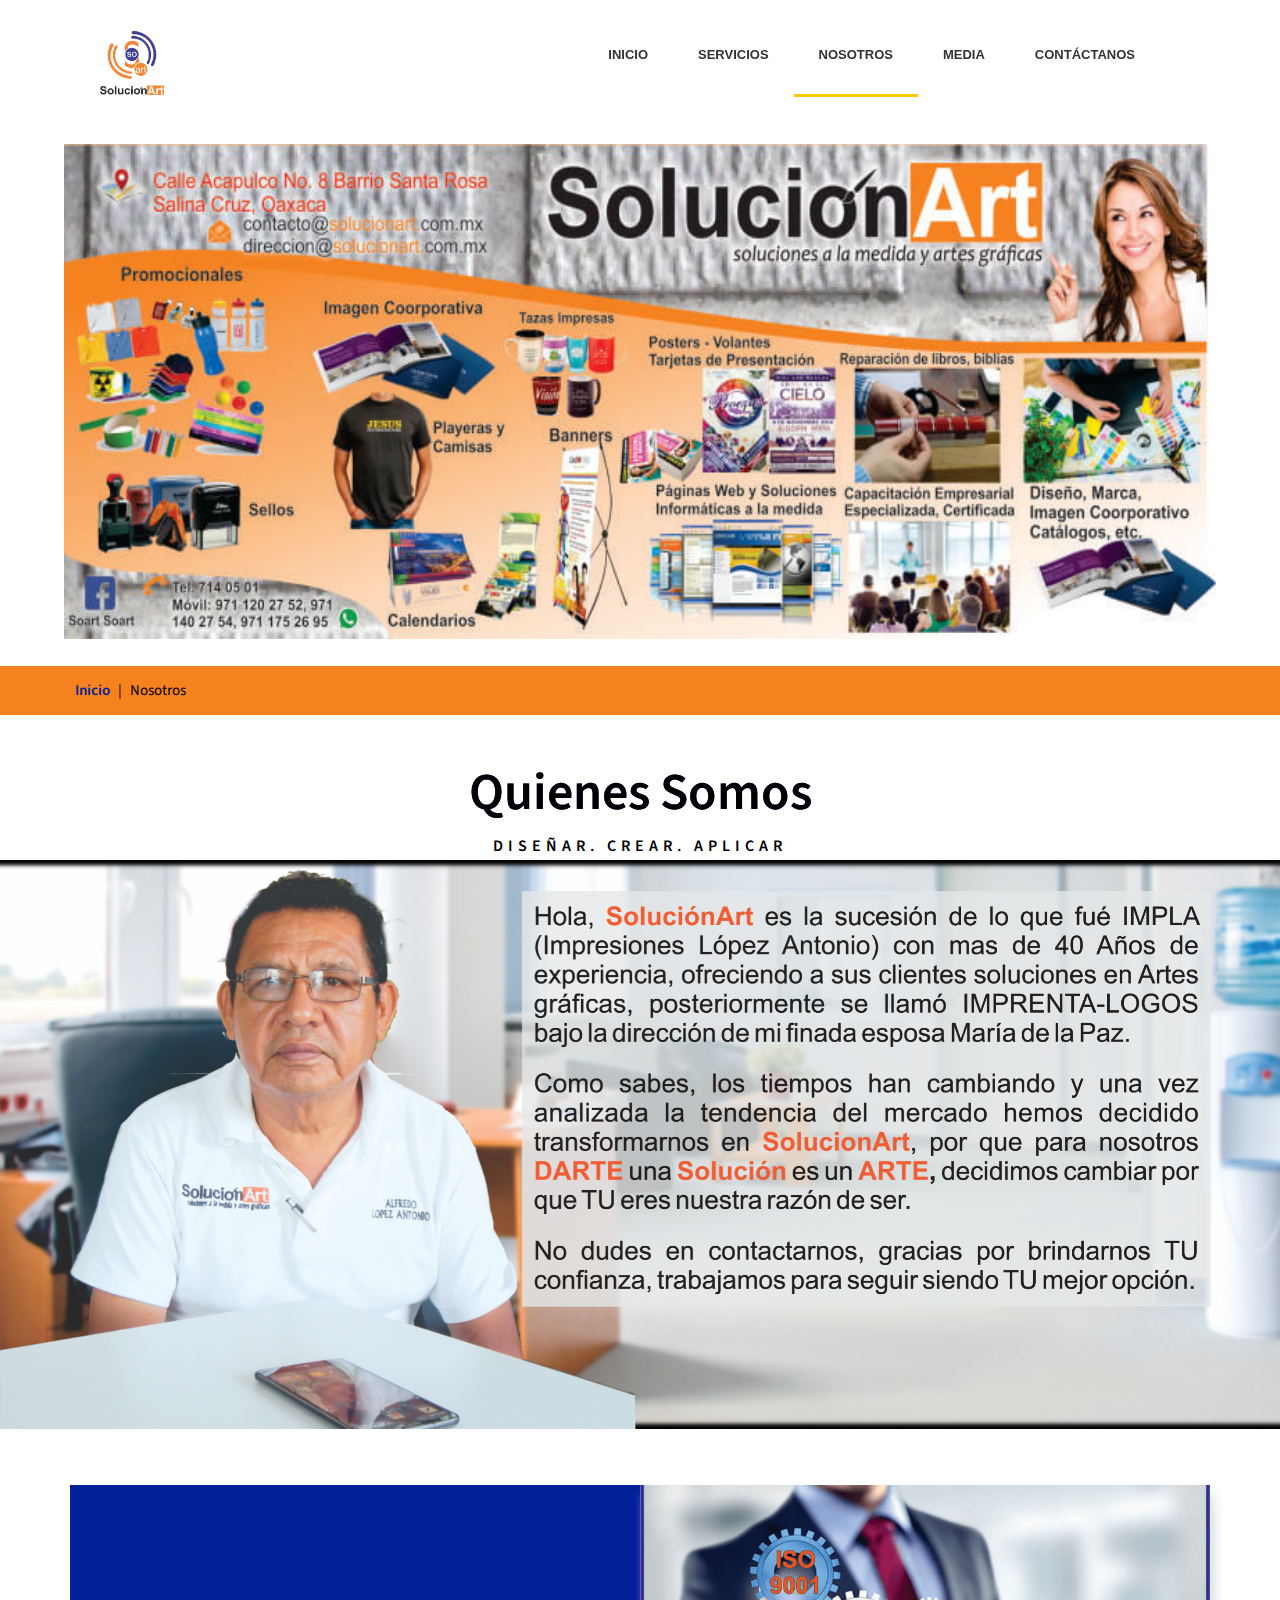
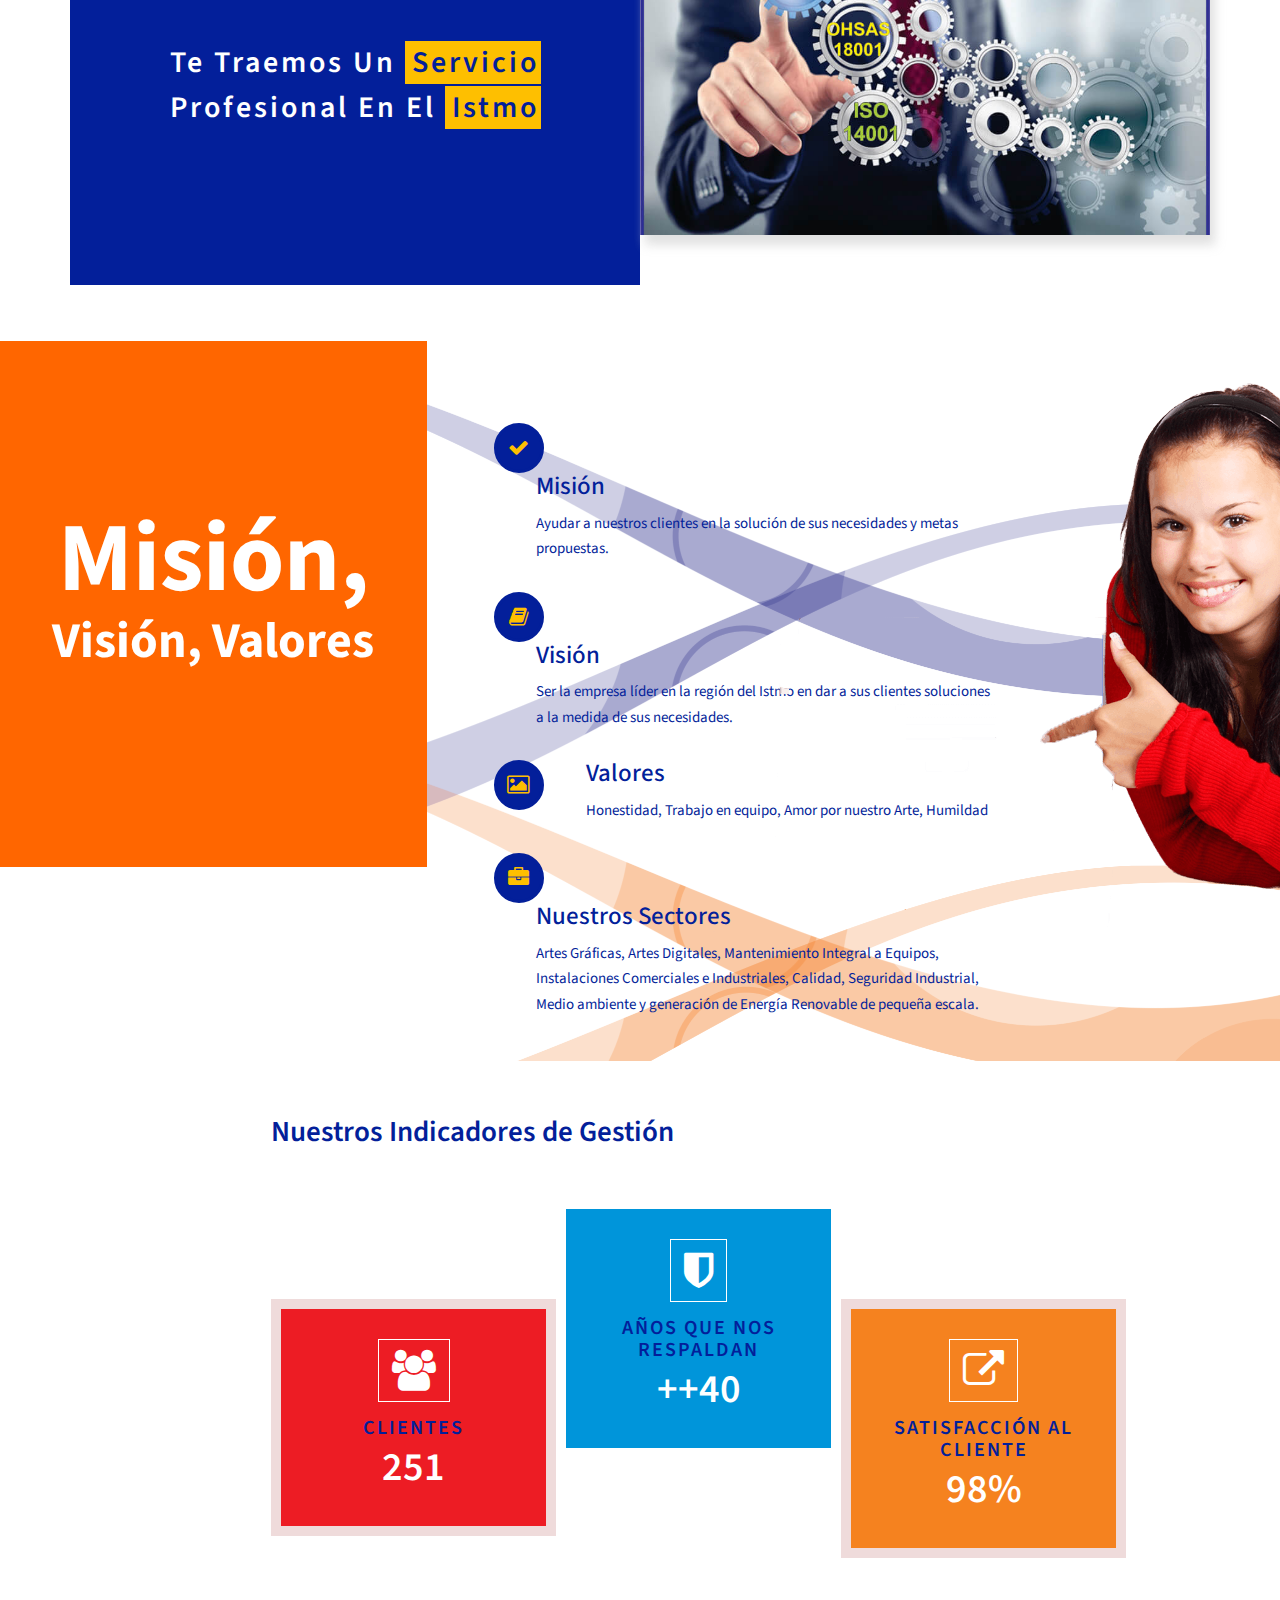
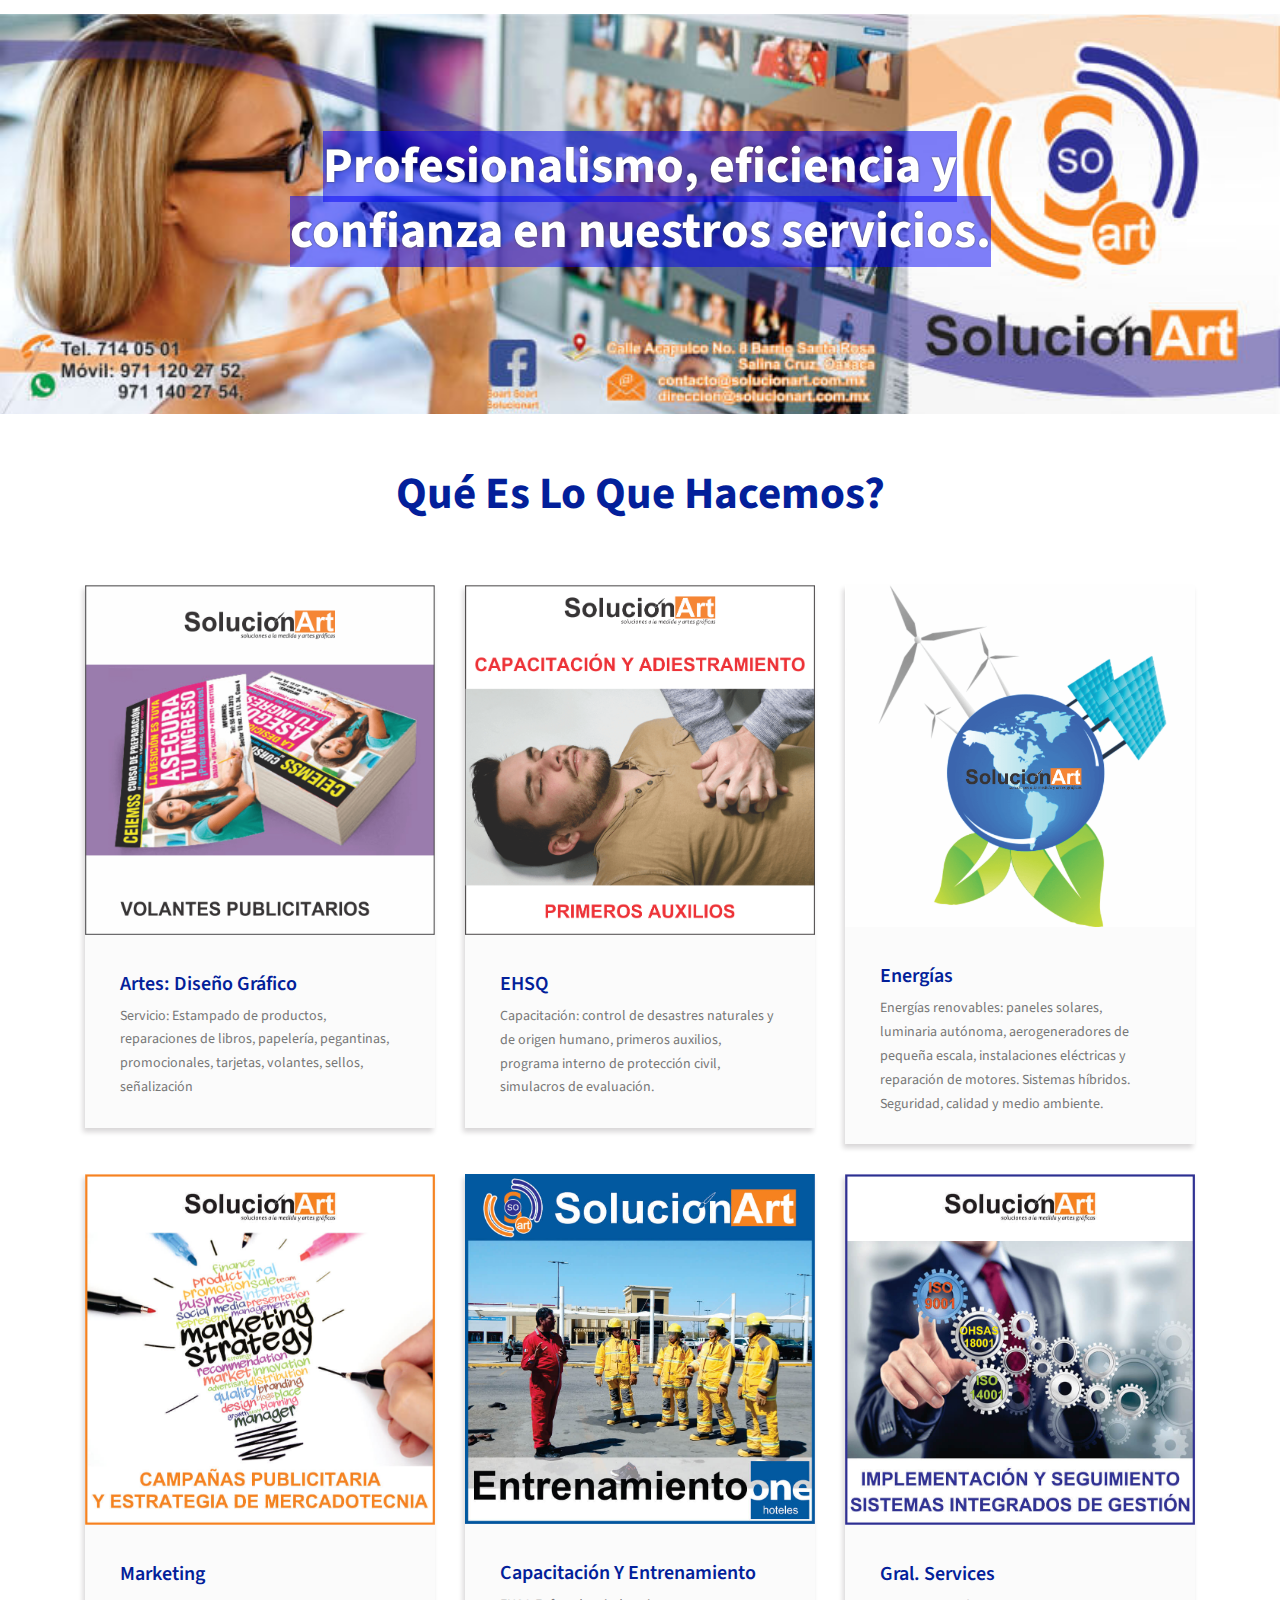
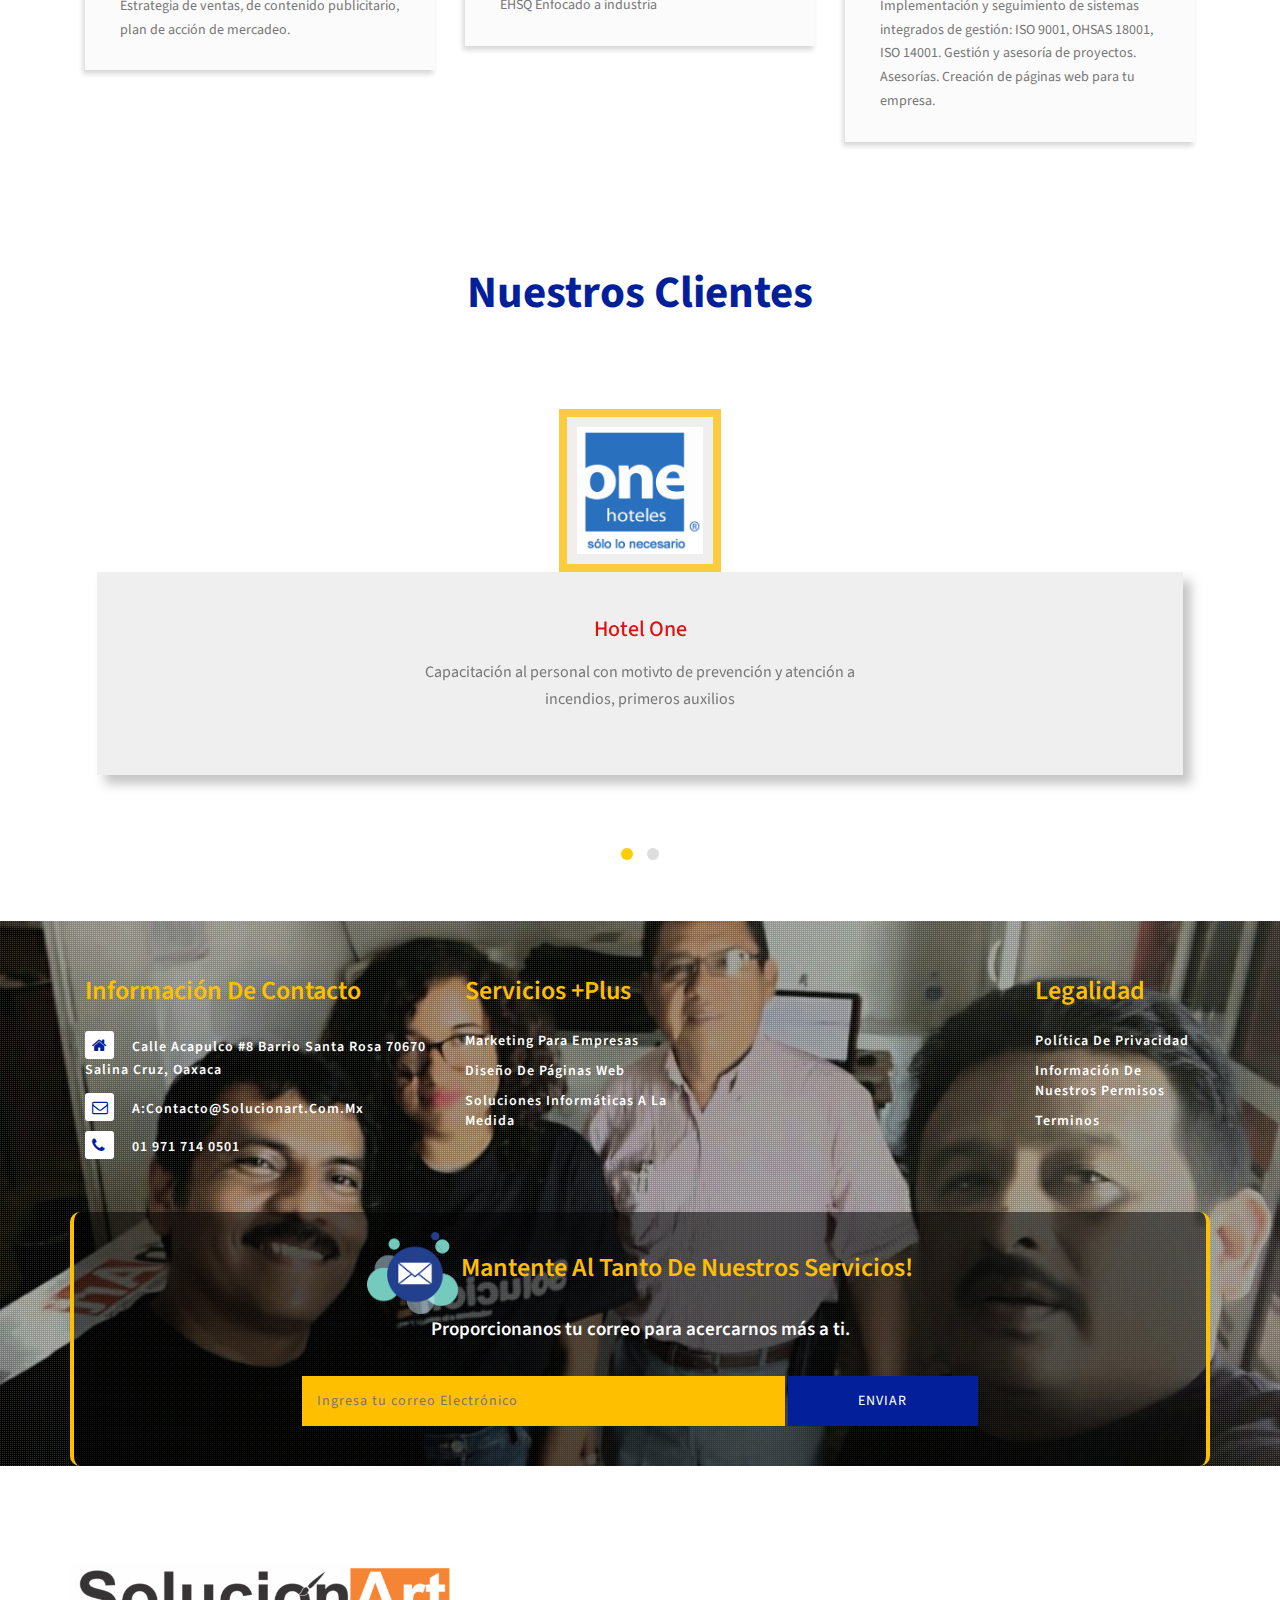
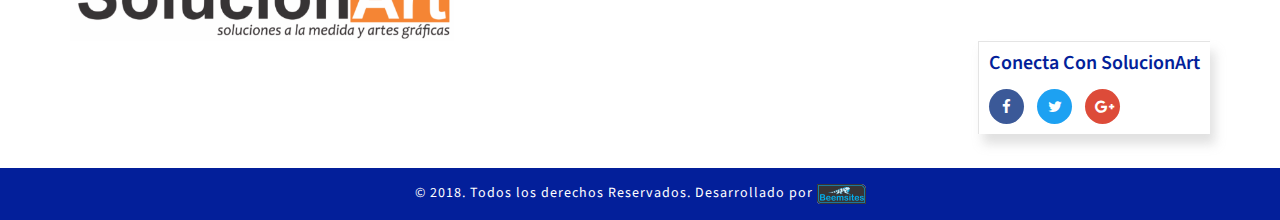
==== about.html @ 1c5a89c5 "mail.php and mailSubscribe.php added" ====
<!DOCTYPE html>
<html lang="es">

<head>
	<title>SolucionArt</title>
	<!-- for-mobile-apps -->
	<meta name="viewport" content="width=device-width, initial-scale=1">
	<meta http-equiv="Content-Type" content="text/html; charset=utf-8" />
	<meta name="keywords" content="Web, Solucionart, Diseño Gráfico, Energía, Renovable, Software, ISO, Istmo de Tehuantepec, Salina Cruz" />
	<script>
		addEventListener("load", function () {
			setTimeout(hideURLbar, 0);
		}, false);

		function hideURLbar() {
			window.scrollTo(0, 1);
		}
	</script>
	<!-- //for-mobile-apps -->
	<link href="css/bootstrap.css" rel="stylesheet" type="text/css" media="all" />
	<!-- required-js-files-->
	<!--clients slider  -->
	<link href="css/owl.carousel.css" rel="stylesheet">
	<!-- //clients slider  -->
	<link href="css/font-awesome.css" rel="stylesheet" type="text/css" media="all" />
	<link href="css/style.css" rel="stylesheet" type="text/css" media="all" />
	<link href="//fonts.googleapis.com/css?family=Noto+Serif:400,400i,700,700i" rel="stylesheet">
	<link href="//fonts.googleapis.com/css?family=Source+Sans+Pro:200,200i,300,300i,400,400i,600,600i,700,700i,900,900i" rel="stylesheet">

	<!-- Stylesheets for navbar -->

        <link rel="stylesheet" href="css/color-default.css"/><!-- template main color -->
        <link rel="stylesheet" href="css/retina.css"/><!-- retina ready styles -->
        <link rel="stylesheet" href="css/responsive.css"/><!-- responsive styles -->

        <link rel="stylesheet" href="css/animate.css"/><!-- used for animations -->
        <link rel='stylesheet' href='owl-carousel/owl.carousel.css'/><!-- Client carousel -->
        <link rel="stylesheet" href="masterslider/style/masterslider.css" /><!-- Master slider css -->
        <link rel="stylesheet" href="masterslider/skins/default/style.css" /><!-- Master slider default skin -->
        <link rel="stylesheet" href="css/style.css"/><!-- template styles -->

</head>

<body>
	<!--header-->
	<div id="heady" class="header-wrapper header-transparent">
						<!-- .header.header-style01 start -->
			<header id="header"  class="header-style01">
									<!-- .container start -->
			<div class="container">
				<!-- .main-nav start -->
				<div id="colly" class="main-nav">
				<!-- .row start -->
					<div class="row">
						<div class="col-md-12">
							<nav id="navy" class="navbar navbar-default nav-left" role="navigation">

								<!-- .navbar-header start -->
									<div class="navbar-header">
										<div class="logo">
											<a href="index.html">
												<img src="images/logo.png" alt="We are Solucionart"/>
											</a>
										</div><!-- .logo end -->
									</div><!-- .navbar-header start -->

									<!-- MAIN NAVIGATION -->
									<div class="collapse navbar-collapse">
										<ul class="nav navbar-nav">
											<li><a href="index.html">Inicio</a></li>

											<li class="dropdown">
												<a href="" data-toggle="dropdown" class="dropdown-toggle">Servicios</a>
												<ul class="dropdown-menu">
													<li><a href="services.html">Artes</a></li>
													<li><a href="projects2.html">Energy</a></li>
													<li><a href="projects.html">EHSQ</a></li>
													<li><a href="catalogo.html">Catálogo</a></li>

												</ul><!-- .dropdown-menu end -->
											</li><!-- .dropdown end -->

											<li class="current-menu-item"><a href="about.html">Nosotros</a></li>
											<li><a href="media.html">Media</a></li>
											<li><a href="contact.html">Contáctanos</a></li>

											<li><a href=""></a></li>

										</ul><!-- .nav.navbar-nav end -->
									<!-- RESPONSIVE MENU -->
									<div id="dl-menu" class="dl-menuwrapper">
										<button class="dl-trigger">Abrir Menu</button>

										<ul class="dl-menu">
											<li><a href="index.html">Inicio</a></li>

											<li>
												<a href="#">Servicios</a>
												<ul class="dl-submenu">
													<li><a href="services.html">Artes</a></li>
													<li><a href="projects2.html">Energy</a></li>
													<li><a href="projects.html">EHSQ</a></li>
													<li><a href="catalogo.html">Catálogo</a></li>
												</ul><!-- .dl-submenu end -->

												<li><a href="about.html">Nosotros</a></li>
												<li><a href="media.html">Media</a></li>
												<li><a href="contact.html">Contáctanos</a></li>
											</li>

										</ul><!-- .dl-menu end -->
									</div><!-- #dl-menu end -->

								</div><!-- MAIN NAVIGATION END -->
							</nav><!-- .navbar.navbar-default end -->
						</div><!-- .col-md-12 end -->
					</div><!-- .row end -->
				</div><!-- .main-nav end -->
			</div><!-- .container end -->
		</header><!-- .header.header-style01 -->
	</div><!-- .header-wrapper.header-transparent end -->

	<div class="banner-top banner-top6">
		<div class="container">

		</div>
	</div>
	<!-- breadcrumbs -->
	<div class="breadcrumbs-w3l">
		<div class="container">
			<span class="breadcrumbs">
				<a href="index.html">Inicio</a> |
				<span>Nosotros</span>
			</span>
		</div>
	</div>

	<div class="banner-info bg3 info2" style="padding-top: 50px">
				<h3 style="color: black">Quienes somos</h3>
				<p style="color: black">Diseñar.&nbsp;Crear.&nbsp;Aplicar</p>
			</div>


	<!-- .master-slider start -->
				<div id="masterslider" class="master-slider ms-skin-default mb-0">

						<!-- slide start -->
						<div class="ms-slide">
								<img src="masterslider/blank.gif" data-src="images/banners/CEO1.png" alt=""/>

								<h2 class="ms-layer pi-caption01 pi-caption-dark"
										style="left: 390px; top: 260px;"
										data-type="text"
										data-delay="100"
										data-parallax="10"
										>

					</h2>

								<h2 class="ms-layer pi-caption01 pi-caption-dark"
										style="left: 390px; top: 320px;"
										data-type="text"
										data-delay="100"
										data-parallax="10"
										>

					</h2>

								<h2 class="ms-layer pi-caption01 pi-caption-dark"
										style="left: 390px; top: 380px;"
										data-type="text"
										data-delay="100"
										data-parallax="10"
										>

					</h2>

								<img class="ms-layer" style="width:142%" src="masterslider/blank.gif" data-src="images/banners/CEO2.2.png" alt=""
										 style="left: 0px; top: -25px;"
										 data-type="image"
										 data-delay="100"
										 data-parallax="15"
										 />

								<p class="ms-layer pi-text"
									 style="left: 390px; top: 470px;"
									 data-type="text"
									 data-delay="100"
									 data-parallax="10"
									 >

					</p>

								<p class="ms-layer pi-text"
									 style="left: 390px; top: 500px;"
									 data-type="text"
									 data-delay="100"
									 data-parallax="10"
									 >

							</p>

						</div><!-- slide end -->

				</div><!-- .master-slider end -->

	<!-- inner-banner-bottom -->
	<div class="w3ls-section">
		<div class="container">
			<div class="col-md-6 inner-banner">
				<h4 class="title-about about text-center">Te traemos un
					<span>Servicio</span> Profesional en el
					<span>Istmo
					</span>
				</h4>
			</div>
			<div class="col-md-6 inner-main-bg">
				<div class="inner-bg-layer"></div>
			</div>
			<div class="clearfix"></div>
		</div>
	</div>
	<!-- //inner-banner-bottom  -->
	<!-- about -->
	<div class="agile-about-main">
		<div class="col-md-4 about-left">
			<div class="about-main-bg text-center">
				<h4 class="about-title">Misión,</h4>
				<h4 class="sub">
					<span>V</span>isión,
					<span>V</span>alores</h4>
			</div>
		</div>
		<div class="col-md-8 about-bottom-g1">

			<!-- <h4>get easy home repairs and upgrades with professional home service providers</h4> your complete home solution.-->
			<div class="about-grid">
				<div class="about-bottom-right">
					<div class="abouthome-grid">
						<span class="hi-icon hi-icon-archive fa fa-check"> </span>
					</div>
					<div class="about-bottom">
						<h5>Misión</h5>
						<p>Ayudar a nuestros clientes en la solución de sus necesidades y metas propuestas.</p>
					</div>
					<div class="clearfix"> </div>
				</div>
				<div class="about-bottom-right">
					<div class="abouthome-grid">
						<span class="hi-icon hi-icon-archive  fa fa-book"> </span>
					</div>
					<div class="about-bottom">
						<h5>Visión</h5>
						<p>Ser la empresa líder en la región del Istmo en dar a sus clientes
soluciones a la medida de sus necesidades.</p>
					</div>
					<div class="clearfix"> </div>
				</div>
				<div class=" about-bottom-right">
					<div class="abouthome-grid">
						<span class="hi-icon hi-icon-archive fa fa-photo"> </span>
					</div>
					<div class="about-bottom">
						<h5>Valores</h5>
						<p>Honestidad, Trabajo en equipo, Amor por nuestro Arte, Humildad</p>
					</div>
					<div class="clearfix"> </div>
				</div>
				<div class=" about-bottom-right">
					<div class="abouthome-grid">
						<span class="hi-icon hi-icon-archive fa fa-briefcase"> </span>
					</div>
					<div class="about-bottom">
						<h5>Nuestros Sectores</h5>
						<p>Artes Gráficas, Artes Digitales, Mantenimiento Integral a
Equipos, Instalaciones Comerciales e Industriales,
Calidad, Seguridad Industrial, Medio ambiente
y generación de Energía Renovable de pequeña escala.</p>
					</div>
					<div class="clearfix"> </div>
				</div>
			</div>
			<div class="abt-img">
				<img src="images/register.png" alt="" class="img-responsive" />
			</div>
			<div class="clearfix"></div>
		</div>

		<div class="clearfix"></div>
	</div>
</div>
<!-- //about -->

	<!-- //about bottom-->
	<!-- Stats -->
	<div class="w3ls-section  stats" style="margin-left: 20vw;">
		<div class="container">
			<h5>Nuestros Indicadores de Gestión</h5>
			<div class="stats-aboutinfo services-main">
				<div class="col-sm-3 col-xs-3 agileits_w3layouts-stats-grids text-center">
					<div class="stats-icon">
						<span class="fa fa-users" aria-hidden="true"></span>
					</div>
					<div class="stats-right">
						<h6>Clientes</h6>
						<div class='numscroller numscroller-big-bottom' data-slno='1' data-min='0' data-max='251' data-delay='8' data-increment="1">251</div>

					</div>
				</div>
				<div class="col-sm-3 col-xs-3 agileits_w3layouts-stats-grids text-center">
					<div class="stats-icon">
						<span class="fa fa-shield" aria-hidden="true"></span>
					</div>
					<div class="stats-right">
						<h6>Años que nos respaldan</h6>
						<h3 id="acompany-num2">+</h3><div style="display: inline" class='numscroller numscroller-big-bottom' data-slno='1' data-min='0' data-max='40' data-delay='8' data-increment="1">+40</div>

					</div>

				</div>
				<div class="col-sm-3 col-xs-3 agileits_w3layouts-stats-grids text-center">
					<div class="stats-icon">
						<span class="fa fa-external-link" aria-hidden="true"></span>
					</div>
					<div class="stats-right">
						<h6>Satisfacción al cliente</h6>
						<div style="display: inline"class='numscroller numscroller-big-bottom' data-slno='1' data-min='0' data-max='98' data-delay='8' data-increment="1">98</div><h3 id="acompany-num">%</h3>

					</div>
				</div>

				<div class="clearfix"></div>
			</div>
		</div>
	</div>
	<!-- //Stats -->
	<!-- about-slid -->
	<div class="about-slid">
		<div class="container">
			<h6 class="slid"><span style="background:rgba(0,0,244,0.5);">Profesionalismo, eficiencia y confianza en nuestros servicios.</span></h6>
		</div>
	</div>
	<!-- //about-slid -->
	<!-- what we do -->
	<div id="news" class="w3ls-section">
		<div class="container">
			<h4 class="main-title">Qué es lo que hacemos?</h4>
			<div class="news-aboutinfo services-main">

				<div class=" col-md-4 col-sm-6 about-innergrids">
					<div class="agileits-news-gridtext">
						<div class="news-gridimg">
							<a href="single.html">
								<img src="images/g4.png" class="img-responsive zoom-img efe" alt="" />
							</a>
						</div>
						<div class="news-gridimgtext">
							<a href="single.html">
								<h4>Artes: Diseño gráfico</h4>
							</a>
							<p>Servicio: Estampado de productos, reparaciones de libros, papelería, pegantinas, promocionales, tarjetas, volantes, sellos, señalización </p>
						</div>
					</div>
				</div>

				<div class=" col-md-4 col-sm-6 about-innergrids">
					<div class="agileits-news-gridtext">
						<div class="news-gridimg">
							<a href="single.html">
								<img src="images/r2.png" class="img-responsive zoom-img efe" alt="" />
							</a>
						</div>
						<div class="news-gridimgtext">
							<a href="single.html">
								<h4>EHSQ</h4>
							</a>
							<p>Capacitación: control de desastres naturales y de origen humano, primeros auxilios, programa interno de protección civil, simulacros de evaluación. </p>
						</div>
					</div>
				</div>

				<div class=" col-md-4 col-sm-6 about-innergrids">
					<div class="agileits-news-gridtext">
						<div class="news-gridimg">
							<a href="single.html">
								<img src="images/renovableart.png" class="img-responsive zoom-img" alt="" />
							</a>
						</div>
						<div class="news-gridimgtext">
							<a href="single.html">
								<h4>Energías</h4>
							</a>
							<p>Energías renovables: paneles solares, luminaria autónoma, aerogeneradores de pequeña escala, instalaciones eléctricas y reparación de motores. Sistemas híbridos. Seguridad, calidad y medio ambiente.</p>
						</div>
					</div>
				</div>

				<div class=" col-md-4 col-sm-6 about-innergrids">
					<div class="agileits-news-gridtext">
						<div class="news-gridimg">
							<a href="single.html">
								<img src="images/g6.jpg" class="img-responsive zoom-img" alt="" />
							</a>
						</div>
						<div class="news-gridimgtext">
							<a href="single.html">
								<h4>Marketing</h4>
							</a>
							<p>Estrategia de ventas, de contenido publicitario, plan de acción de mercadeo. </p>
						</div>
					</div>
				</div>

				<div class=" col-md-4 col-sm-6 about-innergrids">
					<div class="agileits-news-gridtext">
						<div class="news-gridimg">
							<a href="single.html">
								<img src="images/g2.jpg" class="img-responsive zoom-img" alt="" />
							</a>
						</div>
						<div class="news-gridimgtext">
							<a href="single.html">
								<h4>Capacitación y entrenamiento</h4>
							</a>
							<p>EHSQ Enfocado a industria</p>
						</div>
					</div>
				</div>

				<div class=" col-md-4 col-sm-6 about-innergrids">
					<div class="agileits-news-gridtext">
						<div class="news-gridimg">
							<a href="single.html">
								<img src="images/r1.jpg" class="img-responsive zoom-img" alt="" />
							</a>
						</div>
						<div class="news-gridimgtext">
							<a href="single.html">
								<h4>Gral. Services</h4>
							</a>
							<p>Implementación y seguimiento de sistemas integrados de gestión: ISO 9001, OHSAS 18001, ISO 14001. Gestión y asesoría de proyectos. Asesorías. Creación de páginas web para tu empresa. </p>
						</div>
					</div>
				</div>
				<div class="clearfix"> </div>

			</div>
		</div>
	</div>
	<!-- //what we do -->

	<!--client-->
	<div class="testimonials w3ls-section">
		<div class="container">
			<h4 class="main-title">Nuestros clientes</h4>
			<div class="services-main  client">
				<!--screen-gallery-->
				<div class="sreen-gallery-cursual">

					<div id="owl-demo" class="owl-carousel">
						<div class="item-owl">
							<div class="customer-say">
								<div class="customer-grid">
									<div class="de_testi">
										<div class="quotes">
											<img src="images/sd.jpg" alt="">
										</div>
										<div class="de_testi_by">
											<h6>Hotel One</h6>
											<p> Capacitación al personal con motivto de prevención y atención a incendios, primeros auxilios</p>
										</div>
										<div class="clearfix"></div>
									</div>
								</div>

							</div>
						</div>
						<div class="item-owl">
							<div class="customer-say">
								<div class="customer-grid">
									<div class="de_testi">
										<div class="quotes">
											<img src="images/santa.png" alt="">
										</div>
										<div class="de_testi_by">
											<h6>Restaurante Santa Julia</h6>
											<p> Diseño de imagen de la carta, impresión y empastado</p>
										</div>
										<div class="clearfix"></div>
									</div>
								</div>

							</div>
						</div>

					</div>
					<!--//screen-gallery-->
				</div>
			</div>
			<!--//client-->
		</div>
	</div>
	<!-- footer -->
	<div class="footer-main-w3_agile">
		<div class="footer-dot">
			<div class="container">
				<div class="footer-bottom">
					<div class="col-md-4 col-sm-6 col-xs-6 footer-grid1 address">
						<h4>Información de Contacto</h4>
						<ul>
							<li>
								<span class="fa fa-home" aria-hidden="true"></span>
								<p>Calle Acapulco #8 Barrio Santa Rosa 70670 Salina Cruz, Oaxaca</p>
							</li>
							<li>
								<span class="fa fa-envelope-o" aria-hidden="true"></span>
								<a href="mailto:info@example.com">A:contacto@solucionart.com.mx</a>
							</li>
							<li>
								<span class="fa fa-phone" aria-hidden="true"></span>
								<p>01 971 714 0501</p>
							</li>
						</ul>
					</div>
					<div class="col-md-3 col-sm-6 col-xs-6 footer-grid1 res">
						<h4>Servicios +Plus</h4>
						<ul>
							<li>
								<a href="#">Marketing para empresas</a>
							</li>
							<li>
								<a href="#">Diseño de páginas Web</a>
							</li>
							<li>
								<a href="#">Soluciones informáticas a la medida</a>
							</li>
						</ul>
					</div>
					<div class="col-md-3 col-sm-6 col-xs-6 footer-grid1 ftr-img">
						<h4></h4>

					</div>
					<div class="col-md-2 col-sm-6 col-xs-6 footer-grid1">
						<h4>Legalidad</h4>
						<ul>
							<li>
								<a href="privacy.html">Política de Privacidad</a>
							</li>
							<li>
								<a href="#">Información de nuestros permisos</a>
							</li>
							<li>
								<a href="terms.html">Terminos</a>
							</li>
						</ul>
					</div>
					<div class="clearfix"></div>
				</div>
				<div class="agileinfo-subscribe-grid text-center">
					<img src="images/mail.png" alt="">
					<h4>Mantente al tanto de nuestros servicios!</h4>
					<p>Proporcionanos tu correo para acercarnos más a ti.</p>
					<form action="mailSubscribe.php" method="post">
						<input type="email" placeholder="Ingresa tu correo Electrónico" name="Subscribe" required="">
						<button class="btn1">Enviar</button>
					</form>
				</div>
			</div>
		</div>
	</div>
	<div class="cpy-footer">
		<div class="container">
			<div class="footer-top">
				<div class="logo-nav-left footer-top1">
					<h2>
						<a href="index.html">
							<img class="logo" src="images/solucionartlogo.png">
						</a>
					</h2>
				</div>
				<div class="footer-social">
					<h4>Conecta con SolucionArt</h4>
					<ul>
						<li>
							<a href="https://www.facebook.com/SolucionArt.artesgraficas/">
								<span class="fa fa-facebook icon_facebook"></span>
							</a>
						</li>
						<li>
							<a href="#">
								<span class="fa fa-twitter icon_twitter"></span>
							</a>
						</li>
						</li>
						<li>
							<a href="#">
								<span class="fa fa-google-plus icon_g_plus"></span>
							</a>
						</li>
					</ul>
				</div>
				<div class="clearfix"></div>
			</div>
		</div>
		<div class="cpy-text">
			<p>© 2018. Todos los derechos Reservados. Desarrollado por
				<a href="https://beemsites.com/" target="_blank"><img src="images/beemsites.png"></a>
			</p>
		</div>

	</div>
	<!--//footer  -->
	<!-- js -->
	<script src="js/jquery-2.2.3.min.js"></script>
	<!-- //js-->

	<!--search-bar-->
	<script src="js/main.js"></script>
	<!--//search-bar-->
	<!-- clients slider-->
	<script src="js/owl.carousel.js"></script>
	<script>
		$(document).ready(function () {
			$("#owl-demo").owlCarousel({
				items: 1,
				lazyLoad: true,
				autoPlay:true,
				navigation: true,
				navigationText: false,
				pagination: true,
			});
		});
	</script>
	<!-- //clients slider-->
	<!-- start-smooth-scrolling -->
	<script src="js/move-top.js"></script>
	<script src="js/easing.js"></script>
	<script>
		jQuery(document).ready(function ($) {
			$(".scroll").click(function (event) {
				event.preventDefault();

				$('html,body').animate({
					scrollTop: $(this.hash).offset().top
				}, 1000);
			});
		});
	</script>
	<!-- //end-smooth-scrolling -->
	<!-- smooth-scrolling-of-move-up -->
	<script>
		$(document).ready(function () {
			/*
			var defaults = {
				containerID: 'toTop', // fading element id
				containerHoverID: 'toTopHover', // fading element hover id
				scrollSpeed: 1200,
				easingType: 'linear'
			};
			*/

			$().UItoTop({
				easingType: 'easeOutQuart'
			});

		});
	</script>

	<script src="js/SmoothScroll.min.js"></script>
	<!-- Numscroller -->
	<script src="js/numscroller-1.0.js"></script>
	<!-- //Numscroller -->
	<!-- Bootstrap core JavaScript
    ================================================== -->
	<!-- Placed at the end of the document so the pages load faster -->
	<script src="js/bootstrap.js"></script>
	<!--==============================navbar===============================-->
	<script src="js/bootstrap.min.js"></script><!-- jQuery library -->
<script src="js/jquery.srcipts.min.js"></script><!-- .bootstrap script -->
<script src="owl-carousel/owl.carousel.min.js"></script><!-- modernizr, retina, stellar for parallax -->
<script src="masterslider/masterslider.min.js"></script><!-- Carousels script -->
<script src="js/jquery.dlmenu.min.js"></script><!-- Master slider main js -->
<script src="js/include.js"></script><!-- for responsive menu -->
<script>
		/* <![CDATA[ */
		jQuery(document).ready(function ($) {
				'use strict';
				// MASTER SLIDER START
				var slider = new MasterSlider();
				slider.setup('masterslider', {
						width: 1920, // slider standard width
						height: 854, // slider standard height
						space: 0,
						layout: "fullwidth",
						speed: 50,
						centerControls: false,
						loop: true,
						autoplay: true,
						parallaxMode: "mouse"
										// more slider options goes here...
										// check slider options section in documentation for more options.
				});
				// adds Arrows navigation control to the slider.
				slider.control('arrows');
				MSScrollParallax.setup(slider, 50, 80, true);

				$('#services-carousel').owlCarousel({
						items: 3,
						loop: true,
						margin: 30,
						responsiveClass: true,
						mouseDrag: true,
						dots: true,
						responsive: {
								0: {
										items: 1,
										nav: false,
										loop: true,
										autoplay: true,
										autoplayTimeout: 3000,
										autoplayHoverPause: true,
										responsiveClass: true,
										autoHeight: true
								},
								600: {
										items: 2,
										nav: false,
										loop: true,
										autoplay: true,
										autoplayTimeout: 3000,
										autoplayHoverPause: true,
										responsiveClass: true,
										autoHeight: true
								},
								1000: {
										items: 3,
										nav: false,
										loop: true,
										autoplay: true,
										autoplayTimeout: 3000,
										autoplayHoverPause: true,
										responsiveClass: true,
										mouseDrag: true,
										autoHeight: true
								}
						}
				});

				$('#client-carousel').owlCarousel({
						items: 6,
						loop: true,
						margin: 30,
						responsiveClass: true,
						mouseDrag: true,
						dots: false,
						responsive: {
								0: {
										items: 2,
										nav: true,
										loop: true,
										autoplay: true,
										autoplayTimeout: 3000,
										autoplayHoverPause: true,
										responsiveClass: true
								},
								600: {
										items: 3,
										nav: true,
										loop: true,
										autoplay: true,
										autoplayTimeout: 3000,
										autoplayHoverPause: true,
										responsiveClass: true
								},
								1000: {
										items: 6,
										nav: true,
										loop: true,
										autoplay: true,
										autoplayTimeout: 3000,
										autoplayHoverPause: true,
										responsiveClass: true,
										mouseDrag: true
								}
						}
				});
		});
		/* ]]> */
</script>
</body>

</html>
---- css/style.css ----
html,
body {
    background: #fff;
    font-family: 'Source Sans Pro', sans-serif;
}

p {
    margin: 0;
    color: #777;
    font-size: 14px;
    line-height: 1.7;
}

h1,
h2,
h3,
h4,
h5,
h6 {
    font-family: 'Source Sans Pro', sans-serif;
    margin: 0;
}

ul,
label {
    margin: 0;
    list-style-type: none;
    padding: 0;
}

body a {
    transition: 0.5s all;
    -webkit-transition: 0.5s all;
    -moz-transition: 0.5s all;
    -o-transition: 0.5s all;
    -ms-transition: 0.5s all;
    text-decoration: none;
    outline: none;
}

body a:hover {
    text-decoration: none;
}


/*-- header --*/



.h3-title h3 {
    float: left;
    font-size: 20px;
    text-transform: capitalize;
    font-weight: 600;
    margin-right: 20px;
    color: #031f9a;
}


.row{
    margin-bottom: 70px;
}

*[class^="row"] *[class^="row"]:last-child{
    margin-bottom: 0;
}


/* ==========================================================================
    4. HEADER
    ========================================================================= */
.header-wrapper {
    width: 100%;
    background: #fff;
    box-shadow: 0 0 5px rgba(0, 0, 0, 0.2);
    -webkit-box-shadow: 0 0 5px rgba(0, 0, 0, 0.2);
    -moz-box-shadow: 0 0 5px rgba(0, 0, 0, 0.2);
    position: fixed;
    top: 0;
    z-index: 1000;
}

.header-wrapper.header-transparent {
    background-color: transparent;
    background: none;
    box-shadow: none;
    -webkit-box-shadow: none;
    -moz-box-shadow: none;
}

.header-wrapper.header-transparent02{
    background-color: #fff;
    box-shadow: none;
    -webkit-box-shadow: none;
    -moz-box-shadow: none;
}

.header-wrapper.header-transparent.solid-color,
.header-wrapper.header-transparent02.solid-color{
    background-color: #fff;
    box-shadow: 0 0 5px rgba(0, 0, 0, 0.2);
    -webkit-box-shadow: 0 0 5px rgba(0, 0, 0, 0.2);
    -moz-box-shadow: 0 0 5px rgba(0, 0, 0, 0.2);
}

.header-wrapper.header-transparent.solid-color .header-style01 .main-nav{
    background: #fff;
    border: none;
    box-shadow: none;
    -webkit-box-shadow: none;
    -moz-box-shadow: none;
}

#header{
    position: relative;
    z-index: 1000;
}

#search {
    width: 40px;
    min-height: 80px;
    position: relative;
    cursor: pointer;
    margin-left: 20px;
    margin-right: 30px;
    float: right;
    z-index: 1005;
    background-color: transparent;
    padding-top: 20px;
}
.search-submit {
    background-image: url('../img/search.png');
    background-repeat: no-repeat;
    background-position: center;
    border-radius: 50%;
    -webkit-border-radius: 50%;
    -moz-border-radius: 50%;
    width: 40px;
    min-height: 40px;
    border: none;
    text-indent: -9999px;
    position: absolute;
    cursor: pointer;

    -webkit-transition: all 0.2s ease 0s;
    -moz-transition: all 0.2s ease 0s;
    -o-transition: all 0.2s ease 0s;
    -ms-transition: all 0.2s ease 0s;
    transition: all 0.2s ease 0s;
}

#search:focus,
.search-submit:focus,
#m_search:focus {
    outline: none;
}
#m_search {
    background: #fff;
    border: 1px solid #ddd;
    border-radius: 3px;
    -webkit-border-radius: 3px;
    -moz-border-radius: 3px;
    padding: 10px 25px;
    position: absolute;
    top: 100%;
    width: 170px;
    right: 0;
    font-style: italic;
    color: #666;
    display: none;
}

/*
    MAIN NAVIGATION
*/
.navbar-default .navbar-nav>.open>a, .navbar-default .navbar-nav>.open>a:hover, .navbar-default .navbar-nav>.open>a:focus{
    background-color: transparent;
}

.main-nav .row{
    margin-bottom: 0;
}

.main-nav{
    background: #ffffff; /* Old browsers */
    background: -moz-linear-gradient(top,  #ffffff 0%, #fcfcfc 100%); /* FF3.6+ */
    background: -webkit-gradient(linear, left top, left bottom, color-stop(0%,#ffffff), color-stop(100%,#fcfcfc)); /* Chrome,Safari4+ */
    background: -webkit-linear-gradient(top,  #ffffff 0%,#fcfcfc 100%); /* Chrome10+,Safari5.1+ */
    background: -o-linear-gradient(top,  #ffffff 0%,#fcfcfc 100%); /* Opera 11.10+ */
    background: -ms-linear-gradient(top,  #ffffff 0%,#fcfcfc 100%); /* IE10+ */

    border-radius: 3px;
    -webkit-border-radius: 3px;
    -moz-border-radius: 3px;

    margin-top: 35px;

    -webkit-box-shadow: 0px -8px 0px 0px rgba(255,255,255,0.2);
    -moz-box-shadow: 0px -8px 0px 0px rgba(255,255,255,0.2);
    box-shadow: 0px -8px 0px 0px rgba(255,255,255,0.2);
}

.navbar{
    min-height: 80px;
    margin-bottom: 0;
}

.navbar-default{
    border: none;
    background: none;
}

#dl-menu{
    display: none;
}

.navbar-nav > li {
    padding-bottom: 0;
}

.navbar-nav>li>a{
    line-height: 48px;
    font-family: 'Raleway', 'Open Sans', Arial, sans-serif;
    font-size: 13px;
    font-weight: 700;
    color: #333;
    text-transform: uppercase;
}

.navbar-default .navbar-nav>li>a{
    color: #333;
    border-bottom: 3px solid transparent;
}

div.navbar-header {
  height: 50px;
  padding-top: 0px;
}

div.logo {
  margin-top: 0;
  padding: 0;
  padding-top: 14px;

}

div.logo img {
  height:65px;
}

.nav>li>a{
    padding-left: 25px;
    padding-right: 25px;
}

.header-style01 .navbar-default .navbar-nav>li>a:hover{
    border-bottom: 3px solid;
}

.dropdown-menu{
    background-color: #fff;
    border-radius: 3px;
    -webkit-border-radius: 3px;
    -moz-border-radius: 3px;
    border: 1px solid #eee;
    min-width: 240px;

    -webkit-box-shadow: 2px 2px 5px 0px rgba(50, 50, 50, 0.2);
    -moz-box-shadow:    2px 2px 5px 0px rgba(50, 50, 50, 0.2);
    box-shadow:         2px 2px 5px 0px rgba(50, 50, 50, 0.2);
}

.dropdown .dropdown-menu .dropdown-submenu > a{
    position: relative;
}

.dropdown .dropdown-menu .dropdown-submenu > a:after{
    position: absolute;
    display: block;
    content: "";
    width: 0;
    height: 0;
    border-top: 5px solid transparent;
    border-bottom: 5px solid transparent;
    border-left: 5px solid #aaa;
    right: 0;
    top: 50%;
    margin-top: -3px;
}

.dropdown-menu>li{
    padding: 0px 20px;
}

.dropdown-menu>li>a{
    font-size: 13px;
    color: #333;
    padding: 15px 0px;
    border-bottom: 1px dotted #ddd;
}

.dropdown-menu>li:last-child a{
    border: none;
}

.dropdown-menu>li>a:hover, .dropdown-menu>li>a:focus{
    background: none;
}

.dropdown-submenu {
    position: relative;
}
.dropdown-submenu > .dropdown-menu {
    left: 100%;
    top: -3px;
    -webkit-box-shadow: 0px 3px 0px 0px rgba(0, 0, 0, 0.1);
    -moz-box-shadow: 0px 3px 0px 0px rgba(0, 0, 0, 0.1);
    box-shadow: 0px 3px 0px 0px rgba(0, 0, 0, 0.1);
}
.dropdown-submenu:hover > .dropdown-menu {
    display: block;
}

.dropdown.dropdown-submenu > a {
    position: relative;
}

.navbar-header{
    padding-top: 18px;
    padding-left: 30px;
}

.navbar-default .navbar-collapse, .navbar-default .navbar-form{
    border: none;
}

.navbar-collapse{
    float: right;
    padding: 0;
}

.nav > li.current-menu-item > a{
    border-bottom: 3px blue solid;
}


/*  HEADER STYLE 01 - WITH TOPBAR
    ------------------------------------------------------------------------- */
.header-style01 #top-bar-wrapper .row{
    margin-bottom: 0;
}

.header-style01 #quick-links{
    padding-top: 8px;
}

.header-style01 #quick-links li{
    list-style: none;
    float: left;
    padding-right: 30px;
    padding-bottom: 0;
}

.header-style01 #quick-links li span,
.header-style01 #quick-links li a{
    color: #fff;
}

.header-style01 #top-bar-wrapper{
    padding: 20px 0 0;
    width: 100%;
}



/*  HEADER STYLE 02 - LIGHT TOPBAR
    ------------------------------------------------------------------------- */

.header-style02 #top-bar-wrapper .row{
    margin-bottom: 0;
}

.header-style02 #quick-links{
    padding-top: 8px;
}

.header-style02 #quick-links li{
    list-style: none;
    float: left;
    padding-right: 30px;
    padding-bottom: 0;
}

.header-style02 #top-bar-wrapper{
    background-color: #fcfcfc;
    padding: 10px 0;
    width: 100%;
}

.header-style02 .navbar-header{
    padding-left: 0;
}

.header-style02 #search{
    margin-right: 0;
}


.wpml-languages{
    display: block;
    float: right;
    position: relative;

}

.wpml-languages a.active{
    display: block;
    padding: 8px 6px 8px 10px;
    border: 1px solid #ddd;
    border-radius: 3px;
    background-color: #fff;
}

.wpml-languages a.active i{
    font-size: 9px;
    margin-left: 5px;
    position: relative;
    top: -2px;
}

.wpml-languages a.active img{
    width: 22px;
    float: left;
}

.wpml-languages a img{
    width: 22px;
}

.wpml-lang-dropdown{
    position: absolute;
    background-color: #fff;
    left: 0;
    top: 102%;
    border-radius: 3px;
    -webkit-border-radius: 3px;
    -moz-border-radius: 3px;
    overflow: hidden;
    border: 1px solid #ddd;
    width: 100%;
    display: none;
    z-index: 10001;
}

.wpml-lang-dropdown li{
    list-style: none;
    padding: 8px 15px;
}

.wpml-languages:hover ul.wpml-lang-dropdown{
    display: block;
}

.header-style02 .header-inner{
    padding: 20px 0;
}

.header-style02 .header-inner .main-nav{
    margin-top: 0;
    background: none;
}

.header-style02 .navbar-default .navbar-nav>li>a:hover,
.header-style02 .nav > li.current-menu-item > a{
    border: none;
    border-bottom: none;
    border-color: transparent;
}

.header-style02 .navbar-default .navbar-nav>li>a{
    border-bottom: none;
}


/*  HEADER STYLE 02 - DARK TOPBAR
    ------------------------------------------------------------------------- */
.header-style02 #top-bar-wrapper.dark{
    background-color: #333333;
}

.header-style02 #top-bar-wrapper.dark #quick-links li span,
.header-style02 #top-bar-wrapper.dark #quick-links li a{
    color: #ccc;
}

#top-bar-wrapper.dark .wpml-languages a.active,
#top-bar-wrapper.dark .wpml-lang-dropdown{
    background-color: #444;
    border: 1px solid #555;
}

#top-bar-wrapper.dark .wpml-languages a.active i{
    color: #ccc;
}


/*  HEADER STYLE 02 - DARK HEADER
    ------------------------------------------------------------------------- */
.header-wrapper.dark #top-bar-wrapper{
    background-color: #222;
}

.header-wrapper.dark #quick-links li span,
.header-wrapper.dark #quick-links li a{
    color: #ccc;
}

.header-wrapper.dark .wpml-languages a.active,
.header-wrapper.dark .wpml-lang-dropdown{
    background-color: #333;
    border: 1px solid #444;
}

.header-wrapper.dark .wpml-languages a.active i{
    color: #ccc;
}

.header-wrapper.dark{
    background-color: #333;
}

.header-wrapper.dark .main-nav{
    box-shadow: none;
    -webkit-box-shadow: none;
    -moz-box-shadow: none;
}

.header-wrapper.dark .navbar-default .navbar-nav>li>a{
    color: #fff;
}

.header-wrapper.dark .dropdown-menu{
    background-color: #333;
    border: 1px solid #444;
}

.header-wrapper.dark .dropdown-menu>li>a{
    color: #888;
    border-bottom: 1px dotted #444;
}

.header-wrapper.dark .dropdown-menu>li>a:hover{
    color: #fff;
}

.header-wrapper.dark .dropdown .dropdown-menu .dropdown-submenu > a:after{
    border-left: 5px solid #888;
}

.header-wrapper.dark .dropdown .dropdown-menu .dropdown-submenu > a:hover:after{
    border-left: 5px solid #fff;
}

.header-wrapper.dark #m_search{
    background: #333;
    border: 1px solid #444;
    color: #ccc;
}


/*  HEADER STYLE 03
    ------------------------------------------------------------------------- */
.header-style03 .info-container{
    float: right;
}

.header-style03 .info-container #quick-links,
.header-style03 .info-container .wpml-languages,
.header-style03 .info-container #search{
    float: left;
    padding: 0 10px;
}

.header-style03 .info-container #quick-links{
    padding-top: 10px;
}

.header-style03 #quick-links{
    padding-top: 8px;
}

.header-style03 #quick-links li{
    list-style: none;
    float: left;
    padding-right: 30px;
    padding-bottom: 0;
}

.header-style03 .wpml-lang-dropdown{
    width: auto;
    left: 10px;
}

.header-style03 #search{
    min-height: 60px;
}

.header-style03 .logo-info-container{
    padding: 20px 0;
}

.header-style03 .logo-info-container .row{
    margin-bottom: 0;
}

.header-style03 .main-nav{
    margin-top: 0;
    border-top: 1px solid #eee;
    background: none;
}

.header-style03 .navbar-default .navbar-collapse, .navbar-default .navbar-form{
    float: left;
    width: 100%;
}

.header-style03 .navbar-nav>li>a{
    line-height: 30px;
}

.header-style03 .navbar{
    min-height: 30px;
}

.header-style03 .nav > li.current-menu-item > a{
    border-bottom: none;
}

.header-style03 .navbar a.btn{
    position: relative;
    top: 10px;
}

/*  HEADER STYLE 03 DARK
    ------------------------------------------------------------------------- */
.header-wrapper.dark .header-style03 .main-nav{
    border-top: 1px solid #444;
}












/*-- banner-top --*/
.banner-silder {
    margin-top: 100px!important;
}

.banner-info {
    padding: 13em 0 0em;
    text-align: center;
}

.banner-top1 {
    background: url(../images/banners/Banner_Soart.jpg) no-repeat center;
    background-size: 100%;
    -webkit-background-size: 100%;
    -moz-background-size: 100%;
    -o-background-size: 100%;
    -moz-background-size: 100%;
}

.banner-top2 {
    background: url(../images/banners/Banner_Soart2.jpg) no-repeat center;
    background-size: 100%;
    -webkit-background-size: 100%;
    -moz-background-size: 100%;
    -o-background-size: 100%;
    -moz-background-size: 100%;
}

.banner-top3 {
    background: url(../images/banners/Banner_Soart3.jpg) no-repeat center;
    background-size: 100%;
    -webkit-background-size: 100%;
    -moz-background-size: 100%;
    -o-background-size: 100%;
    -moz-background-size: 100%;
}

.banner-top4 {
    background: url(../images/banners/bannerehsq.png) no-repeat center;
    background-size: 90%;
    -webkit-background-size: 90%;
    -moz-background-size: 90%;
    -o-background-size: 90%;
    -moz-background-size: 90%;
}

.banner-top5 {
    background: url(../images/SOLUCIONART_ENERGY_LINKEDIN.jpg) no-repeat center;

    background-size: 90%;
    -webkit-background-size: 90%;
    -moz-background-size: 90%;
    -o-background-size: 90%;
    -moz-background-size: 90%;
}

.banner-top6{
    background: url(../images/portada.jpg) no-repeat center;
    background-size: 90%;
    -webkit-background-size: 90%;
    -moz-background-size: 90%;
    -o-background-size: 90%;
    -moz-background-size: 90%;
}

.banner-top1,
.banner-top2,
.banner-top3,
.banner-top4,
.banner-top5,
.banner-top6 {
    min-height: 578px;
}

.banner-info h3 {
    color: #fff;
    font-size: 55px;
    font-weight: 600;
    text-transform: capitalize;
    margin-bottom: 10px;
}

.banner-info.info2 h3 {
    text-shadow: 0px 0px 0px #031f9a;
    color: #fff;
}

.banner-info p {
    color: #febf00;
    font-size: 16px;
    letter-spacing: 5px;
    font-weight: 600;
    text-transform: uppercase;
}

.bg3 {
    text-align: center;
}


/* //banner */

.w3ls-section {
    padding: 4em 0;
}


/* footer */

.logo-nav-left h2 a {
    font-size: 30px;
    color: #031f9a;
    text-transform: uppercase;
    display: block;
    text-decoration: none;
    font-family: 'Noto Serif', serif;
}

.logo-nav-left h2 a span.fa {
    padding: 6px;
    font-size: 49px;
    top: -36px;
    left: 5px;
    position: absolute;
    color: #031f9a;
}


/*-- //fixed social icons --*/

span.logo-ftr {
    background: #fff;
}

.footer-social {
    float: right;
    -webkit-box-shadow: 5px 10px 10px 0px rgba(216, 216, 216, 0.78);
    -moz-box-shadow: 5px 10px 10px 0px rgba(216, 216, 216, 0.78);
    box-shadow: 5px 10px 10px 0px rgba(216, 216, 216, 0.78);
    padding: 10px;
    border-style: solid;
    border-width: 1px 0 0 1px;
    border-color: #e4e4e4;
}

.footer-top {
    padding-bottom: 1em;
}

.footer-social ul li {
    display: inline-block;
}

span.icon_twitter {
    background: #1da1f2;
}

span.icon_facebook {
    background: #3b5998;
}

span.icon_dribbble {
    background: #ea4c89;
}

span.icon_g_plus {
    background: #dd4b39;
}

.footer-social ul li a {
    color: #212121;
}

.footer-social ul li span {
    margin-right: 10px;
    color: #fff;
    padding: 10px;
    -webkit-border-radius: 50%;
    -moz-border-radius: 50%;
    border-radius: 50%;
    width: 35px;
    height: 35px;
    font-size: 15px;
    text-align: center;
}

.footer-social ul {
    padding: 0px;
    -webkit-transform: translate(0px, 0);
    -moz-transform: translate(0px, 0);
    -ms-transform: translate(0px, 0);
    -o-transform: translate(0px, 0);
    transform: translate(0px, 0);
}

.footer-social ul li a {
    color: #212121;
}

.footer-social ul li:hover a {
    color: #fff;
    text-decoration: none;
}


/*-- //fixed wthree-social icons --*/

.footer-bottom {
    padding: 1em 0 3em;
}

.footer-grid1 h4,
.agileinfo-subscribe-grid h4,
.blog-text h5 {
    color: #febf00;
    font-weight: 600;
    font-size: 26px;
    margin-bottom: 25px;
    text-transform: capitalize;
}

.agileinfo-subscribe-grid h4 {
    display: inline;
}

.footer-social h4 {
    color: #031f9a;
    text-transform: capitalize;
    font-weight: 600;
    margin-bottom: 15px;
    font-size: 20px;
}

.footer-grid1 ul li {
    margin: 10px 0;
}

.footer-grid1 ul li span {
    font-size: 1em;
    margin: 0px 15px 0 0;
}

.footer-grid1.address ul li span {
    font-size: 16px;
    margin: 0px 15px 0 0;
    color: #031f9a;
    background: #fff;
    width: 29px;
    height: 28px;
    padding: 6px 7px;
    border-radius: 3px;
}

.footer-grid1 ul li a {
    color: #fff;
}

.footer-grid1 p,
.footer-grid1 a {
    display: inline;
    color: #fff;
    letter-spacing: 1px;
    font-weight: 600;
    text-transform: capitalize;
}

.agileinfo-subscribe-grid p {
    color: #fff;
    font-weight: 600;
    font-size: 19px;
}

.footer-main-w3_agile {
    background: url(../images/f.png) center no-repeat;
    background-size: cover;
}

.footer-dot {
    background: url(../images/dott.png)repeat 0px 0px;
    background-size: 2px;
    -webkit-background-size: 2px;
    -moz-background-size: 2px;
    -o-background-size: 2px;
    -ms-background-size: 2px;
    padding: 3em 0 0;
}

.agileinfo-subscribe-grid img {
    width: 8%;
}

.agileinfo-subscribe-grid input[type="email"] {
    display: inline-block;
    background: #febf00;
    border: none;
    width: 71%;
    outline: none;
    padding: 15px;
    font-size: 1em;
    color: #000;
    letter-spacing: 1px;
}

.agileinfo-subscribe-grid i.fa.fa-paper-plane-o {
    color: #FFFFFF !important;
    font-size: 1.2em !important;
}

.agileinfo-subscribe-grid form {
    width: 60%;
    margin: 30px auto 0;
}

.agileinfo-subscribe-grid button.btn1 {
    color: #ffffff;
    font-size: 1em;
    width: 28%;
    letter-spacing: 1px;
    border: none;
    outline: none;
    padding: 15px;
    text-transform: uppercase;
    text-align: center;
    text-decoration: none;
    background: #031f9a;
    transition: 0.5s all;
    -webkit-transition: 0.5s all;
    -moz-transition: 0.5s all;
    -o-transition: 0.5s all;
    -ms-transition: 0.5s all;
}

.agileinfo-subscribe-grid {
    border: solid #febf00;
    border-width: 0px 4px 0px;
    border-radius: 10px;
    padding: 20px 0 40px;
    background: rgba(0, 0, 0, 0.51);
}

button.btn1:hover {
    color: #febf00;
}

button.btn1:hover i.fa.fa-paper-plane-o {
    color: #2f2f2f !important;
}

.agile-info-subscribe.text-center p {
    color: #fff;
    letter-spacing: 1px;
    margin: 1em 0 0;
}

.cpy-footer {
    padding: 3em 0 0;
}

.cpy-text {
    background: #031f9a;
    margin: 20px 0 0;
}

.cpy-text {
    background: #031f9a;
    margin: 20px 0 0;
}

.cpy-text p {
    text-align: center;
    padding: 1em 0;
    color: #fff;
    letter-spacing: 1px;
}

.cpy-text p a {
    color: #fff;
}

.footer-grid1.ftr-img li {
    display: inline-block;
    width: 26%;
    margin: 2px;
}


/* //footer */

label.contact-form-text {
    font-size: 1em;
    margin: 1em 0 0.5em;
    color: white;
    font-weight: 400;
}

.agileinfo-contact-main-address span {
    color: #ff0000;
}

.icon2 {
    margin-bottom: 1em;
}

label.header span {
    color: #fd1707;
}

.banner_form input[type=text] {
    padding: 0.75em 1em;
    color: #000;
    width: 100%;
    font-size: 1em;
    outline: none;
    border: 1px solid #c5c0c0;
    background: #f5f5f5;
    font-weight: 600;
}

.banner_form input[type="email"] {
    width: 100%;
    padding: 0.75em 1em;
    color: #000;
    font-size: 1em;
    outline: none;
    border: 1px solid #c5c0c0;
    background: #f5f5f5;
}

.form-select select {
    border: none;
    outline: none;
    font-size: 0.9em;
    background: url(../images/icon.png) no-repeat 95% center #f5f5f5;
    width: 100%;
    padding: 0.9em 1.5em;
    color: #000;
    -webkit-appearance: none;
    border: 1px solid #c5c0c0;
    font-weight: 600;
}

.banner_form input[type="submit"] {
    width: 27%;
    text-transform: uppercase;
    outline: none;
    cursor: pointer;
    color: #031f9a;
    font-size: 1em;
    font-weight: 600;
    padding: 0.5em 0;
    letter-spacing: 1px;
    border: none;
    background: #febf00;
    margin-top: 20px;
}

.banner_form input[type="submit"]:hover {
    color: #1853a1;
    background: rgb(255, 255, 255);
}

.banner-btm {
    margin-top: 0;
    margin-bottom: 3%;
    padding-top: 40px;
    background-image: url(../images/banners/junta.png);
}

.banner-btm-grid2 {
    padding: 0;
}

.banner-btmg1,
.w3layouts-reg-form {
    background: #ff6600;
    padding: 2.5em;
    width: 45%;
}

.banner-subg1 {
    background: #ff6600;
    padding: 1em 1em;
    position: relative;
    text-align: center;
    margin-bottom: 2.6em;
}

.banner-btmg1 h3 {
    font-size: 24px;
    color: #febf00;
}

.banner-subg1 h3,
.about-bottom h5 {
    color: white;
    font-size: 25px;
    text-transform: capitalize;
}

.about-bottom h5 {
    color: rgb(3, 31, 154);
}

.w3ls-about-bottom h5 {
    color: #031f9a;
    font-weight: 600;
}

.banner-grid2 {
    margin: 0 0 0 2.6em;
    padding: 0;
}

.banner-grid2:last-child {
    margin: 0 0 0 2em;
}

.banner-subg1:last-child {
    margin-bottom: 0;
}

.banner-subg1 span.fa {
    font-size: 90px;
    color: #ffffff;
    opacity: 0.1;
    position: absolute;
    top: 38px;
    left: 8%;
}

.banner-subg1 p {
    color: #fff;
    width: 86%;
    margin: 26px auto;
}

.form-text {
    position: relative;
}

.banner-btmg1 img {
    position: absolute;
    right: -30px;
    width: 28%;
    top: -1px;
}

.form-text p {
    color: #fff;
    margin-top: 5px;
}

.banner_form {
    margin: 20px 0 0;
}

.form-tx textarea {
    font-size: 1em;
    color: #000;
    padding: 0.75em 1em;
    width: 100%;
    outline: none;
    resize: none;
    height: 3em;
    border: 1px solid #c5c0c0;
    background: #f5f5f5;
}

.read-btn a {
    color: #fff;
    display: inline-block;
    text-decoration: none;
    padding: 4px 16px;
    font-size: 15px;
    text-transform: capitalize;
    background: transparent;
    border: 2px solid #fff;
    transition: .5s ease-in;
    -webkit-transition: .5s ease-in;
    -moz-transition: .5s ease-in;
    -o-transition: .5s ease-in;
    -ms-transition: .5s ease-in;
    border-radius: 0px;
}


/*-- //banner-bottom --*/


/*-- about --*/

.agile-about-main {
    background-image: url(../images/banners/listoncitos.png);
    background-size: cover;
    overflow: hidden;

}

.about-left {
    background-color: #ff6600;
    padding: 0;
}

.about-left,
.about-main-bg {
    min-height: 498px;
}

.about-main-bg {
    background-color: #ff6600;
    padding-top: 150px;
}

h4.about-title {
    font-size: 7em;
    font-weight: bold;
    color: white;
}

h4.sub {
    font-size: 50px;
    font-weight: bold;
    color: white;
    text-transform: capitalize;
}

h4.sub span {
    color: white;
}

.about-bottom {
    float: left;
    margin-left: 3em;
}

.about-bottom p {
    color: rgb(3, 31, 154);
    margin-top: 10px;
    font-size: 15px;
}

.about-bottom-right {
    margin-bottom: 30px;
}

.about-bottom-g1 {
    padding: 3em 3em 1em;
}

.abouthome-grid {
    float: left;
}

.hi-icon {
    display: inline-block;
    width: 50px;
    height: 50px;
    border-radius: 50%;
    text-align: center;
    color: #febf00;
    background: #031f9a;
    border: 3px solid #031f9a;
}

.hi-icon:before {
    font-size: 1.5em;
    display: block;
    line-height: 2.12em;
}

.about-bottom-g1 h4,
.stats h5 {
    font-weight: 600;
    color: rgb(3, 31, 154);
    font-size: 30px;
}

.about-grid {
    margin: 40px 25px 0;
    float: left;
    width: 65%;
}

.abt-img {
    padding: 3em 0 0;
    float: left;
    width: 100%;
    position: absolute;
    top: 0;
    right: -280px;
}


/*-- //about --*/

.banner-bg2 {
    background: url(../images/bg1.jpg) no-repeat center;
    background-size: cover;
    min-height: 460px;
}


/*-- breadcrumbs --*/
.breadcrumbs-w3l {
    background: #F5821FFF!important;
    padding: 14px 0;
}

span.breadcrumbs {
    color: #000;
    font-size: 15px;
}

span.breadcrumbs a {
    color: #031f9a;
    margin: 0 5px;
    font-size: 15px;
    font-weight: 600;
}

span.breadcrumbs span {
    padding: 0 5px;
}

span.breadcrumbs a:hover {
    text-decoration: underline;
}

h4.main-title {
    font-size: 45px;
    text-transform: capitalize;
    font-weight: bold;
    color: #031f9a;
    text-align: center;
}

.about-inner-main,
.services-main {
    margin-top: 50px;
}


/*-- checkbox --*/

.wthree-text {
    margin-top: 20px;
}

.wthree-text ul li {
    display: inline-block;
}

.wthree-text label {
    font-size: 1em;
    color: #fff;
    letter-spacing: 0.5px;
    font-weight: 400;
    cursor: pointer;
    position: relative;
}

input.checkbox {
    background: #ffcd30;
    cursor: pointer;
    width: 1.2em;
    height: 1.2em;
    display: inline-block;
    margin: 0 5px 0 0;
    vertical-align: text-bottom;
}

input.checkbox:before {
    content: "";
    position: absolute;
    width: 1.2em;
    height: 1.2em;
    background: inherit;
    cursor: pointer;
}

input.checkbox:after {
    content: "";
    position: absolute;
    top: 0px;
    left: 0;
    z-index: 1;
    width: 1.2em;
    height: 1.2em;
    border: 1px solid #000;
    -webkit-transition: .4s ease-in-out;
    -moz-transition: .4s ease-in-out;
    transition: .4s ease-in-out;
}

input.checkbox:checked:after {
    -webkit-transform: rotate(-45deg);
    -moz-transform: rotate(-45deg);
    -o-transform: rotate(-45deg);
    -ms-transform: rotate(-45deg);
    transform: rotate(-45deg);
    height: 1.2em;
    border-color: #000;
    border-top-color: transparent;
    border-right-color: transparent;
}

.anim input.checkbox:checked:after {
    -webkit-transform: rotate(-45deg);
    -moz-transform: rotate(-45deg);
    -o-transform: rotate(-45deg);
    -ms-transform: rotate(-45deg);
    transform: rotate(-45deg);
    height: .6em;
    border-color: transparent;
    border-right-color: transparent;
    animation: .4s rippling .4s ease;
    animation-fill-mode: forwards;
}

@keyframes rippling {
    50% {
        border-left-color: #000;
    }
    100% {
        border-bottom-color: #000;
        border-left-color: #000;
    }
}


/*-- //checkbox --*/

.w3layouts-reg-form .form-tx textarea {
    height: 8em;
}

.w3layouts-reg-form .banner_form {
    margin-top: 0;
}

.w3layouts-reg-form p {
    color: #fff;
    letter-spacing: 1px;
    font-size: 16px;
}

.w3layouts-reg-form .form-select.sec-right {
    width: 48%;
    float: right;
}

.w3layouts-reg-form .form-select.sec-left {
    width: 48%;
    float: left;
}

.register-right h6 {
    color: #031f9a;
    font-size: 30px;
    text-transform: capitalize;
    font-weight: 600;
}

.register-right .banner_form {
    margin-top: 0;
}

.register-right a {
    font-size: 15px;
    text-transform: capitalize;
    margin: 26px 0 0;
    display: inline-block;
    text-decoration: underline;
    color: #031f9a;
    letter-spacing: 0.5px;
}

.app-head {
    background: #febf00;
}

.app-main span {
    color: #ff0000;
}

.app-main h6 {
    font-size: 31px;
    text-transform: capitalize;
    font-weight: 600;
    color: #031f9a;
}

.app-links li img {
    width: 22%;
}

.app-links li {
    display: inline;
}

.app-form {
    width: 70%;
    margin: 25px 0;
}

.app-form .banner_form {
    margin-top: 0;
}

.app-form p {
    text-transform: capitalize;
    margin: 10px 0;
    font-size: 16px;
    color: #000;
    font-weight: 600;
}

.app-form input[type="text"] {
    width: 70%;
    float: left;
}

.app-form input[type="submit"] {
    width: 30%;
    float: right;
    margin-top: 0;
    background: #031f9a;
    padding: 10px;
    color: #fff;
    border: 1px solid #000;
}

.app-mobile img {
    width: 90%;
}

.app-main {
    margin-top: 5em;
    padding-left: 3em;
}


/*-- //register --*/


/*-- services--*/

.serv-grid1 {
    background: url(../images/service.jpg) no-repeat center;
    background-size: cover;
    min-height: 435px;
    padding: 160px 25px 0;
    text-align: center;
}

h4.sub1 {
    font-size: 33px;
    color: #fff;
    text-transform: capitalize;
    font-weight: 600;
    line-height: 1.5;
}

.serv-sub1 {
    text-align: center;
}

.serv-sub1 img {
    width: 60%;
}

.serv-sub1 h5 {
    color: #031f9a;
    margin: 21px 0 10px;
    font-size: 19px;
    font-weight: 600;
    text-transform: capitalize;
}

.serv-sub1 {
    width: 30%;
    margin: 20px 10px 0;
    -webkit-box-shadow: 5px 10px 10px 0px rgba(216, 216, 216, 0.78);
    -moz-box-shadow: 5px 10px 10px 0px rgba(216, 216, 216, 0.78);
    box-shadow: 5px 10px 10px 0px rgba(216, 216, 216, 0.78);
    padding: 20px;
}

.serv-sub1:nth-child(3),
.serv-sub1:nth-child(6) {
    margin-right: 0;
}

.serv-bottom {
    padding-bottom: 2em;
}


/*-- //services--*/


/*-- plans--*/

.pricing_grid_content {
    padding: 0em 2em 3em;
    border-radius: 10px;
    text-align: center;
    background: #031f9a;
}

.pricing_grid_content ul li {
    list-style-type: none;
    padding: 1em;
    border-bottom: 1px dotted #c1c1c1;
    font-size: 14px;
    color: #fff;
}

.pricing_grid_content ul li p {
    color: #fff;
}

.pricing_grid_content ul li span.fa {
    margin-right: 25px;
    color: #febf00;
    font-size: 16px;
    font-weight: normal;
}

.pricing_grid_content a {
    display: block;
    margin: 2em auto 0;
    background: #fff;
    padding: 0.7em 0;
    color: #031f9a;
    text-transform: uppercase;
    font-weight: 600;
    font-size: 15px;
}

ul.w3_count {
    text-align: left;
}

.pricing_grid_content a:hover {
    background: #febf00;
}

.pricing_grid_content span {
    font-size: 1.5em;
    color: #ffffff;
    font-weight: 600;
}

ul.w3_count li p {
    display: inline;
}

.pricing_grid_content h5 {
    color: #031f9a;
    background: #febf00;
    font-size: 23px;
    text-transform: capitalize;
    padding: 10px;
    font-weight: 600;
    border-radius: 0px 0px 10px 10px;
    border-top: 15px solid #fff;
}

sup {
    color: #fff;
}

span.counter.agile_counter label {
    display: inline;
    color: #b7b6b5;
    font-size: 14px;
}

.pricing_grid_content h3 {
    margin: 20px 0 8px;
    color: #fff;
}

.w3_agile-plan-grid {
    padding: 0 2em;
}


/* plans */

.contact-bottom iframe {
    width: 100%;
    height: 335px;
    padding-top: 15px;
}

.contact-form-left {
    width: 64%;
    float: left;
}

.contact-form-right {
    width: 32%;
    float: right;
}

.contact-form-right input[type="submit"] {
    width: 100%;
    font-size: 16px;
    padding: 52px 8px;
    margin-top: 41px;
    letter-spacing: 1px;
    display: inline-block;
}

.agile-contact-top {
    background: #031f9a;
    padding: 12px;
    text-align: center;
}

.agile-contact-top h4,
h4.form-con-txt {
    font-size: 25px;
    color: #fff;
    letter-spacing: 1px;
    text-transform: capitalize;
}

.agile-contact-top p {
    color: #c1bfbf;
    margin: 6px 0 3px;
}


/*-- gallery starts here --*/


/* overlay - centered modal dialog*/

.overlay-visible {
    overflow: hidden !important;
}

#cm-overlay-mask,
#cm-wrap {
    position: fixed;
    left: 0;
    top: 0;
    width: 100%;
    height: 100%;
    z-index: 9991;
    text-align: center;
    /* IE<9 support hack */
}


/* chrome bug fix causing overlay-mask to not appear
@media screen and (-webkit-min-device-pixel-ratio:0) {
#cm-overlay-mask
{
    overflow:scroll;
}
#cm-overlay-mask::-webkit-scrollbar
{
    width:0px;
}}*/

#cm-wrap {
    visibility: hidden;
    white-space: nowrap;
}

#cm-wrap * {
    -webkit-touch-callout: none;
    -webkit-user-select: none;
    -moz-user-select: none;
}

#cm-wrap .cm-box,
#cm-wrap .cm-scale {
    white-space: normal;
    vertical-align: middle;
    position: relative;
    display: inline-block;
}

#cm-wrap .cm-scale {
    height: 100%;
    line-height: 100%;
    width: 0;
}

#cm-wrap .cm-box img,
#cm-wrap .cm-box iframe {
    display: block;
}


/* customise mask colour */

#cm-overlay-mask {
    background-color: #000000;
}


/* customise loader GIF */

#cm-wrap {
    background: none;
}

#cm-wrap.cm-loaded {
    background-image: none;
}


/* overlay border and shadow */

#cm-overlay {
    -webkit-box-shadow: 0 0 90px #000;
    -khtml-box-shadow: 0 0 90px 5px #000;
    -moz-box-shadow: 0 0 90px 5px #000;
    box-shadow: 0 0 90px 5px #000;
    /**/
    opacity: 0;
    z-index: 9992;
}


/* close link style */

#cm-wrap #cm-close {
    display: block;
    height: 61px;
    width: 59px;
    position: absolute;
    right: 0;
    top: 0;
    background: transparent url(../images/close.png) scroll no-repeat center center;
    cursor: pointer;
    z-index: 9993;
    text-indent: -999em;
    opacity: 0.5;
}


/* prev and next buttons */

#cm-wrap #cm-prev,
#cm-wrap #cm-next {
    display: block;
    position: absolute;
    height: 97px;
    width: 49px;
    top: 50%;
    margin-top: -63px;
    text-indent: -999em;
    opacity: 0.5;
    outline: none;
    z-index: 9993;
}

#cm-wrap #cm-prev {
    left: 0;
    background: transparent url(../images/prev.png) scroll no-repeat 0 center;
}

#cm-wrap #cm-next {
    right: 0;
    background: transparent url(../images/next.png) scroll no-repeat 100% center;
}

#cm-wrap #cm-prev:hover,
#cm-wrap #cm-next:hover,
#cm-wrap #cm-close:hover {
    opacity: 1;
}


/* tooltip for close link (jquery tools) */

.tooltip {
    text-align: center;
    font-family: sans-serif;
    color: #eee;
    background: #000;
    padding: 10px;
    border: 1px solid #eee;
    z-index: 99999;
    font-size: 12px;
    background: #000;
    border: 1px solid #eee;
}

.tooltip:after,
.tooltip:before {
    bottom: 100%;
    border: solid transparent;
    content: " ";
    height: 0;
    width: 0;
    position: absolute;
}

.tooltip:after {
    border-color: rgba(0, 0, 0, 0);
    border-bottom-color: #000;
    border-width: 10px;
    left: 50%;
    margin-left: -10px;
}

.tooltip:before {
    border-color: rgba(238, 238, 238, 0);
    border-bottom-color: #eee;
    border-width: 11px;
    left: 50%;
    margin-left: -11px;
}

@media (max-width: 640px) {
    #cm-wrap .cm-box img,
    #cm-wrap .cm-box iframe {
        display: block;
        width: 80%;
        margin: 0 auto;
        height: inherit;
    }
    #cm-overlay {
        border: none;
    }
}

.nav-tabs>li.active>a,
.nav-tabs>li.active>a:hover,
.nav-tabs>li.active>a:focus {
    color: #fff;
    cursor: default;
    background: #031f9a;
    color: #fff !important;
}

.nav-tabs>li>a {
    font-size: 15px;
    border: solid 1px #dadada;
    border-radius: 0;
    color: #031f9a;
    text-decoration: none;
    padding: 10px 15px;
    letter-spacing: 0.5px;
    font-weight: 600;
}

.nav-tabs>li>a:focus {
    background: transparent;
}

.nav-tabs {
    border-bottom: none;
    margin: 0 0 4em;
    text-align: center;
}

.nav-tabs>li {
    margin: 0 5px;
    float: none;
    display: inline-block;
}

.nav-tabs>li>a:hover {
    color: #FFFFFF;
    background: #031f9a;
}

.nav .open>a,
.nav .open>a:hover,
.nav .open>a:focus {
    border-color: #337ab7;
}

.dropdown-menu>li>a:hover,
.dropdown-menu>li>a:focus {
    text-decoration: none;
}

.w3_tab_img_left {
    padding: 0;
}


/*-- //gallery ends here --*/

.quotes img {
    width: 100%;
}

p.w3l {
    font-size: 14px;
    color: #fff;
    margin: 0 auto;
    line-height: 28px;
}

.de_testi_by,
.de_testi_by a {
    color: #031f9a;
    font-size: 15px;
}

.de_testi {
    margin: 0;
    padding: 3em 2em;
    font-style: normal;
    line-height: 1.6em;
    font-weight: 400;
    text-align: left;
    color: #fff;
    font-size: 0.96em;
}

.quotes {
    width: 15%;
    margin: 0 auto;
    border-style: solid;
    border-color: rgba(254, 191, 0, 0.74);
    border-width: 8px 8px;
    padding: 10px;
    background: #efefef;
}

.de_testi_by p {
    font-size: 16px;
    width: 50%;
    margin: 0 auto 1em;
}

.de_testi_by {
    padding: 3em;
    text-align: center;
    -webkit-box-shadow: 8px 9px 10px 0px rgba(181, 181, 181, 0.78);
    -moz-box-shadow: 8px 9px 10px 0px rgba(181, 181, 181, 0.78);
    box-shadow: 8px 9px 10px 0px rgba(181, 181, 181, 0.78);
    background: #efefef;
}

.de_testi_by h6 {
    color: #e21111;
    font-size: 22px;
    text-transform: capitalize;
    margin-bottom: 18px;
}


/* //client /
/*-- stats --*/

.agileits_w3layouts-stats-grids:nth-child(1) {
    background: #ED1C24FF;
    border: 10px solid #efdbdb;
    margin-top: 100px;
}

.agileits_w3layouts-stats-grids:nth-child(4) {
    background: #00b9ef;
    border: 10px solid #fff;
}

.agileits_w3layouts-stats-grids:nth-child(3) {
    background: #F5821FFF;
    border: 10px solid #efdbdb;
    margin-top: 100px;
}

.agileits_w3layouts-stats-grids:nth-child(2) {
    background: #0095DAFF;
    border: 10px solid #ffffff;
}

h4.title-about {
    font-weight: 600;
    letter-spacing: 3px;
    line-height: 1.5;
    font-size: 30px;
    color: #fff;
    text-transform: capitalize;
}

.stats-aboutinfo {
    text-align: left;
}

.stats-aboutinfo h6 {
    letter-spacing: 2px;
    margin: 0;
    font-size: 20px;
    margin-top: 15px;
    font-weight: 600;
    color: #031f9a;
    text-transform: uppercase;
}

.agileits_w3layouts-stats-grids {
    padding: 30px 0;
}

.stats-icon span {
    font-size: 41px;
    padding: 10px 13px;
    color: #ffffff;
    border: 1px solid #fff;
}

.numscroller {
    font-size: 40px;
    font-weight: 600;
    color: #fff;
}

#acompany-num{
  display: inline;
  font-size: 40px;
  font-weight: 600;
  color: #fff;
}

#acompany-num2{
  display: inline-block;
  font-size: 40px;
  font-weight: 600;
  color: #fff;
}

h4.title-about.about.text-center span {
    background: #febf00;
    padding: 0px 2px 0 7px;
    color: #031f9a;
}


/*-- //stats --*/


/*-- team --*/

div#team {
    background: #e6e6e6;
}

.team-grid1 {
    background: url(../images/order1.jpg) no-repeat center;
    background-size: cover;
    min-height: 520px;
    padding: 173px 74px 0;
    text-align: center;
}

.team-grids {
    padding: 0;
}

.team-grids .team-gridimg {
    overflow: hidden;
    position: relative;
    display: block;
}

.captn h4 {
    color: #fff;
    font-size: 2em;
    margin-top: 2px;
}

.captn p {
    font-size: 1em;
    margin-top: 0.5em;
    color: #fff;
    line-height: 1.8em;
}

.team-grids .captn {
    display: inline-block;
    height: 100%;
    width: 100%;
    position: absolute;
    top: 100%;
    right: 0;
    background-color: rgba(0, 0, 0, 0.65);
    text-align: center;
    -o-transition: all 0.5s;
    -moz-transition: all 0.5s;
    -ms-transition: all 0.5s;
    -webkit-transition: all 0.5s;
    transition: all 0.5s;
}

.captn-top {
    padding: 9% 10% 4%;
}

.team-gridimg:hover .captn {
    width: 100%;
    top: 44%;
}

.team-grids .agileits_social_list li {
    margin: 0 0.5em;
}

.team .social-teamicon {
    -webkit-transform: scale(0);
    -moz-transform: scale(0);
    -o-transform: scale(0);
    -ms-transform: scale(0);
    transform: scale(0);
    -webkit-transition: 1s all;
    -moz-transition: 1s all;
    transition: 1s all;
}

.team-gridimg:hover .social-teamicon {
    -webkit-transform: scale(1);
    -moz-transform: scale(1);
    -o-transform: scale(1);
    -ms-transform: scale(1);
    transform: scale(1);
}


/*-- social-icons --*/

.teaminfo-social-grids ul {
    padding: 0;
    margin: 0;
}

.teaminfo-social-grids ul li {
    display: inline-block;
}

.teaminfo-social-grids ul li a {
    color: #FFFFFF;
    text-align: center;
}

.teaminfo-social-grids ul li a span.fa {
    transition: 0.5s all;
    -webkit-transition: 0.5s all;
    -moz-transition: 0.5s all;
    -o-transition: 0.5s all;
    -ms-transition: 0.5s all;
    width: 40px;
    height: 40px;
    line-height: 2.8em;
    -webkit-border-radius: 50%;
    -moz-border-radius: 50%;
    -o-border-radius: 50%;
    -ms-border-radius: 50%;
    border-radius: 50%;
}

.teaminfo-social-grids ul li a span.fa.fa-facebook:hover {
    background: #3b5998;
}

.teaminfo-social-grids ul li a span.fa.fa-twitter {
    margin: 0 .5em;
}

.teaminfo-social-grids ul li a span.fa.fa-twitter:hover {
    background: #55acee;
}

.teaminfo-social-grids ul li a span.fa.fa-rss {
    margin: 0 .5em 0 0;
}

.teaminfo-social-grids ul li a span.fa.fa-rss:hover {
    background: #f26522;
}

.teaminfo-social-grids ul li a span.fa.fa-vk:hover {
    background: #45668e;
}


/*-- //team --*/


/*-- news --*/

.news-gridimgtext {
    padding: 1em 2em;
    background: #fbfbfb;
}

.agileits-news-gridtext {
    -webkit-box-shadow: -2px 4px 5px rgba(25, 13, 15, 0.17);
    -moz-box-shadow: -2px 4px 5px rgba(25, 13, 15, 0.17);
    box-shadow: -2px 4px 5px rgba(25, 13, 15, 0.17);
    -webkit-transition: .5s all;
    -moz-transition: .5s all;
    transition: .5s all;
}

.news-gridimg{
     overflow: hidden;

}
.news-gridimgtext {
    padding: 2em 2.5em;
}
.news h5 {
    font-size: 1em;
    color: #000;
    letter-spacing: 1px;
    display: inline-block;
}
.news h4 a {
    color: #333;
    text-decoration: none;
    -webkit-transition: .5s all;
    -moz-transition: .5s all;
    transition: .5s all;
}
.news h4 a:hover {
    color: #FF5722;
}
.news a.w3-agilebtn {
    padding: .6em 1.5em;
    color: #999;
    font-size: 0.9em;
    border-color: #999;
    margin: 1.5em 0 0;
}
.news a.w3-agilebtn:hover {
    color: #fff;
}
.news-gridimgtext h4 {
    color: #031f9a;
    font-size: 20px;
    font-weight: 600;
    text-transform: capitalize;
    margin: 10px 0;
}
.about-innergrids {
    padding: 15px;
}

/*-- //news --*/
.about-slid {
    background: url(../images/slide.jpg) no-repeat center;
    min-height: 400px;
    background-size: cover;
}
h6.slid {
    text-align: center;
    font-size: 50px;
    color: #fff;
    font-weight: bold;
    width: 70%;
    margin: 0 auto;
    padding-top: 120px;
    line-height: 1.3;
    text-shadow: 0px 0px 2px rgb(70, 69, 69);
}

/*-- inner-banner-bottom --*/
.inner-banner {
    background: #031f9a;
    padding: 155px 30px;
}
.inner-main-bg {
    background: url(../images/inner-bg.jpg) no-repeat center;
    background-size: cover;
    min-height: 350px;
    padding: 0;
    -webkit-box-shadow: 5px 10px 10px 0px rgba(216, 216, 216, 0.78);
    -moz-box-shadow: 5px 10px 10px 0px rgba(216, 216, 216, 0.78);
    box-shadow: 5px 10px 10px 0px rgba(216, 216, 216, 0.78);
}
.banner-info.bg3.inner h3 {
    color: #fff;
    font-weight: bold;
    text-shadow: 0px 0px 2px rgb(70, 69, 69);
}
.banner-info.bg3.inner {
    text-align: center;
}
.banner-info.bg3.inner p {
    color: #fff;
    text-shadow: 0px 0px 2px #000;
    margin-top: 12px;
}

/*-- /inner-banner-bottom --*/

/* single */
h5.main-title {
    font-size: 30px;
    color: #031f9a;
    text-transform: capitalize;
    font-weight: 600;
}
.blog-text {
    padding-top: 20px;
}
.blog-text h5 {
    color: #000;
    margin-bottom: 10px;
}
.w3l-media {
    margin-bottom: 15px;
    padding: 2em;
    background: #f7f7f7;
    -webkit-box-shadow: 5px 10px 10px 0px rgba(216, 216, 216, 0.78);
    -moz-box-shadow: 5px 10px 10px 0px rgba(216, 216, 216, 0.78);
    box-shadow: 5px 10px 10px 0px rgba(216, 216, 216, 0.78);
}
.w3l-media h5 {
    color: #031f9a;
    font-size: 20px;
    text-transform: capitalize;
    font-weight: 600;
}
.media-body p {
    margin: 10px 0;
}
.media-body a {
    color: #000;
    text-transform: capitalize;
    letter-spacing: 1px;
    font-weight: 600;
    text-decoration: underline;
}
.single-left h5.main-title {
    margin-bottom: 25px;
}
.single-left {
    margin-bottom: 30px;
}

/* //single */
.mb-left {
    background: url(../images/g7.jpg) no-repeat center;
    background-size: cover;
    min-height: 400px;
}
.mb-right {
    padding: 137px 50px;
    background: #ebebeb;
}
.mb-right h4 {
    font-size: 30px;
    text-transform: capitalize;
    font-weight: bold;
    color: #031f9a;
}
.mb-right a {
    display: inline-block;
    background: #031f9a;
    padding: 9px 15px;
    color: #fff;
    text-transform: uppercase;
    letter-spacing: 1px;
    margin-top: 10px;
    font-size: 13px;
}
.mb-right p {
    margin: 10px 0;
    color: #000;
    text-transform: capitalize;
    font-size: 16px;
    letter-spacing: 1px;
}

/*-- terms-section-starts --*/
.terms h6,
h4.privacy {
    font-size: 20px;
    color: #002a28;
    font-weight: 600;
    margin: 35px 0 18px 0;
    letter-spacing: 1px;
}
.terms p {
    color: #777;
    font-size: 15px;
    font-weight: 300;
    line-height: 30px;
    margin-top: 15px;
    padding-left: 20px;
}
.terms ol li {
    color: #777;
    font-size: 15px;
    font-weight: 300;
    line-height: 26px;
    margin-top: 15px;
}
.terms {}
.terms span {
    color: #000;
    font-weight: 600;
    font-size: 1.3em;
}
.terms-bottom {
    margin-top: 3em;
}

/*-- //terms-section-ends --*/

/*--privacy--*/
.privacy h3 {
    font-size: 3em;
    color: #000;
    padding: 0 0 0.3em;
    text-align: center;
}
.privacy h3:after,
.privacy h3:before {
    width: 200px;
    height: 1px;
    display: inline-block;
    vertical-align: middle;
    content: "";
    background: #000;
    margin: 0 1%;
}
.privacy p {
    font-size: 1.1em;
    color: #a3a3a3;
    line-height: 2em;
    padding: 1em 0;
}
ul.privacy-start li {
    list-style: none;
}
ul.privacy-start li a {
    display: block;
    text-decoration: none;
    color: #a3a3a3;
    margin: 0.5em 0;
    line-height: 2em;
}
ul.privacy-start li a:hover {
    color: #ea4c89;
}
ul.privacy-start li a i {
    display: inline-block;
    border-radius: 100px;
    width: 6px;
    height: 6px;
    background: #000;
    vertical-align: middle;
    margin: 0 1% 0 0;
}
.use-privay {
    padding: 0.2em 0;
}
p.privacy-para {
    padding: 1em 0 0.3em;
}

/*--//privacy--*/

/*-- to-top --*/
#toTop {
    display: none;
    text-decoration: none;
    position: fixed;
    bottom: 20px;
    right: 2%;
    overflow: hidden;
    z-index: 999;
    width: 35px;
    height: 35px;
    border: none;
    text-indent: 100%;
    background: url(../images/move-up.png) no-repeat 0px 0px;
    border-radius: 50%;
    -webkit-border-radius: 50%;
    -o-border-radius: 50%;
    -moz-border-radius: 50%;
}
#toTopHover {
    width: 35px;
    height: 35px;
    display: block;
    overflow: hidden;
    float: right;
    opacity: 0;
    -moz-opacity: 0;
    filter: alpha(opacity=0);
}

/*-- //to-top --*/













.banner-info .banner-he{
    color: black!important;
}

.logo-nav-left{
    border: none;
}


.logo {
    margin-top: 56px;
    width: 30vw;
}



.video-sample.visible {
  opacity: 1;
}
.video-sample {
  z-index: 0;
  opacity: 0;
  position: relative;
  left: 0;
  right: 0;
  top: 0;
  margin-left: 28vw;
  margin-top: 20px;
  margin-bottom: 20px;
  width: 50%;
  height: 50%;
  -webkit-object-fit: cover;
  -moz-object-fit: cover;
  -ms-object-fit: cover;
  -o-object-fit: cover;
  object-fit: cover;
  -webkit-transition: opacity .7s linear;
  -moz-transition: opacity .7s linear;
  transition: opacity .7s linear;

}
@media screen and (max-width: 700px){


.visible {
  opacity: 0;
    }
}


.zoom-img {
    width: 100%;

}
.masterslider{
    height: 600px;
}

.we-are{
    padding: 50px 40px;
    height: 22hv;;
    width: 80vw;
    margin: auto;
    background-image: url(../images/banners/CEO1.png);
    background-size: cover;
    text-align: right;
    padding-left: 500px;
}
.we-are p{
  color: black;
  font-size: 1.2em!important;
  width: 500px;
}







/* -- Responsive code -- */
@media screen and (max-width: 1366px) {
    .banner-top,
    .banner-top1,
    .banner-top2 {
        min-height: 550px;
    }

    .banner-info h3 {
        font-size: 52px;
    }

    about-bottom-g1 h4,
    .stats h5 {
        font-size: 29px;
    }

    .about-left,
    .about-main-bg {
        min-height: 526px;
    }

    .about-main-bg {
        padding-top: 165px;
    }
}
@media screen and (max-width: 1080px) {

    .navbar-nav > li{
        width:10.2%;
    }
    .navbar-nav > li:nth-child(6), .navbar-nav > li:nth-child(2) {
        width: 14%;
    }
   .navbar-nav > li:nth-child(7) {
        width: 21%;
    }
    .header-grid-left-wthree {
        width: 33%;
    }
   .banner-top,
    .banner-top1,
    .banner-top2 {
        min-height: 510px;
    }

    .banner-info h3 {
        font-size: 49px;
    }

    h4.about-title {
        font-size: 6.5em;
    }

    h4.sub {
        font-size: 48px;
    }

    .footer-grid1 p,
    .footer-grid1 a {
        letter-spacing: 0.4px;
    }

    .about-bottom {
        margin-left: 2em;
    }

    .about-bottom-g1 h4 {
        font-size: 25px;
    }

    .banner-btmg1 img {
        right: -26px;
        top: 21px;
    }

    .banner-grid2 {
        margin: 0 0 0 2em;
    }

    .banner-subg1 {
        margin-bottom: 2em;
    }

    .banner-subg1 p {
        margin: 28px auto;
    }

    .contact-left {
        width: 47%;
    }

    .w3layouts-reg-form {
        width: 53%;
    }

    .footer-grid1 h4,
    .agileinfo-subscribe-grid h4,
    .blog-text h5 {
        font-size: 24px;
    }

    .w3_agile-plan-grid {
        padding: 0 1em;
    }

    .serv-sub1 {
        padding: 18px;
    }

    .serv-grid1 {
        padding: 100px 25px 0;
        min-height: 390px;
    }

    h4.sub1 {
        font-size: 30px;
    }

    h6.slid {
        width: 90%;
    }

    .about-slid {
        min-height: 375px;
    }

    .team-grid1 {
        min-height: 425px;
        padding: 150px 55px 0;
    }

    .captn-top {
        padding: 2% 10% 4%;
    }
}
@media screen and (max-width: 1050px) {
    .banner-top,
    .banner-top1,
    .banner-top2 {
        min-height: 470px;
    }

    .banner-bg2 {
        min-height: 420px;
    }

    .banner-info.bg3.inner {
        padding-top: 11em;
    }

    h4.about-title {
        font-size: 6.3em;
    }

    .about-main-bg {
        padding-top: 180px;
    }

    .about-bottom-g1 h4 {
        font-size: 24px;
    }

    h4.title-about {
        letter-spacing: 2px;
        line-height: 1.8;
        font-size: 27px;
    }

    .inner-main-bg {
        min-height: 405px;
    }
}
@media screen and (max-width: 1024px) {
    .about-bottom h5 {
        font-size: 23px;
    }

    .agileinfo-subscribe-grid img {
        width: 10%;
    }

    .banner-bg2 {
        min-height: 400px;
    }

    h5.main-title {
        font-size: 28px;
    }

    h6.slid {
        font-size: 45px;
    }

    .about-slid {
        min-height: 350px;
    }

    .de_testi_by p {
        width: 60%;
    }
}
@media screen and (min-width: 992px) {
    .banner-bottom-main,
    .banner-btm-grid2 {
        display: -webkit-box;
        display: -moz-box;
        display: -ms-flexbox;
        display: -webkit-flex;
        display: flex;
    }

    .banner-btmg1,
    .banner-grid2 {
        -webkit-box-flex: 1;
        -moz-box-flex: 1;
        -webkit-flex: 1;
        -ms-flex: 1;
        flex: 1;
    }

    .banner-btm-grid2 {
        -webkit-box-flex: 2;
        -moz-box-flex: 2;
        -webkit-flex: 2;
        -ms-flex: 2;
        flex: 2;
    }
}
@media screen and (max-width: 991px) {
    .logo-nav-left1 ul li a {
       letter-spacing: 0px;
       font-size: 13px;
    }
    .navbar-nav > li {
        width: 12%;
    }
    .navbar-nav > li:first-child {
        width: 9%;
    }
    .navbar-nav > li:nth-child(4) {
        width: 12%;
    }
    .navbar-nav > li:nth-child(7) {
        width: 24%;
    }
    .navbar-nav > li:nth-child(2) {
        width: 13%;
    }
    .navbar-nav > li:nth-child(6) {
        width: 15%;
    }
    .navbar-nav > li:nth-child(5) {
        width: 9%;
    }
    .navbar-nav > li:nth-child(8) {
        width: 6%;
    }
    .search_form input[type='submit'] {
        padding: 16px 36px;
    }
    ul li.s-bar {
        padding: 0 6px 17px 14px;
        line-height: 0;
    }
    .banner-btmg1 {
        width: 100%;
    }

    .banner-btmg1 img {
        right: -54px;
        top: -97px;
    }
    .header-grid-left-wthree {
        width: 43%;
    }

    .logo-nav-left h1 a span.fa {
        top: -33px;
        left: 7px;
    }

    .banner-info h3 {
        font-size: 44px;
    }

    .banner-top,
    .banner-top1,
    .banner-top2 {
        min-height: 445px;
    }

    .banner-info {
        padding: 11em 0 0em;
    }

    .banner-grid2 {
        margin: 2em 0;
    }

    .banner-grid2:last-child {
        margin: 0;
    }

    .banner-subg1 {
        width: 48%;
        float: left;
        margin: 0;
    }

    .banner-subg1:nth-child(even) {
        margin: 0 0 2em 2em
    }

    .about-left,
    .about-main-bg {
        min-height: 400px;
    }

    .about-main-bg {
        padding-top: 125px;
    }

    .mb-right {
        padding: 140px 39px;
    }

    .mb-right h4 {
        font-size: 27px;
    }

    .mb-right p {
        font-size: 15px;
        letter-spacing: 0px;
    }

    .agileinfo-subscribe-grid {
        padding: 40px 0;
    }

    .agileinfo-subscribe-grid form {
        width: 65%;
    }

    .agileinfo-subscribe-grid img {
        width: 15%;
    }

    .contact-left,
    .contact-right,
    .w3layouts-reg-form {
        width: 100%;
        float: none;
    }

    .w3layouts-reg-form {
        margin-top: 1em;
    }

    .app-main h6 {
        font-size: 29px;
    }

    .app-form {
        width: 100%;
    }

    .app-links li img {
        width: 30%;
    }

    h4.main-title {
        font-size: 42px;
    }

    .about-inner-main,
    .services-main {
        margin-top: 35px;
    }

    .footer-dot {
        padding: 0;
    }

    .footer-grid1.ftr-img {
        width: 51%;
    }

    .footer-grid1:nth-child(4) {
        width: 49%;
    }

    .footer-grid1 {
        margin: 30px 0 0;
    }

    .banner-bg2 {
        min-height: 370px;
    }

    .reg-img img {
        margin: 0 auto;
        display: block;
    }

    .pricing_grid_content {
        padding: 0em 1em 2em;
    }

    .pricing_grid_content h5 {
        font-size: 21px;
        padding: 10px 6px;
        line-height: 1.2;
    }

    .pricing_grid_content ul li {
        padding: 1em 0.5em;
    }

    .pricing_grid_content ul li span.fa {
        margin-right: 15px;
    }

    .pricing_grid_content a {
        padding: 0.4em 0;
    }

    .serv-grid1 {
        min-height: 280px;
    }

    .serv-grid1 {
        padding: 100px 30px 0;
    }

    .serv-sub1 {
        width: 31.5%;
        float: left;
        margin: 10px 5px;
    }

    .serv-grid2 {
        padding: 0;
    }

    .blog-text {
        padding: 20px 0;
    }

    .inner-banner {
        padding: 85px 30px;
    }

    .inner-main-bg {
        min-height: 524px;
        background-size: contain;
    }

    .stats-icon span {
        font-size: 30px;
    }

    h6.slid {
        width: 96%;
    }

    .team-gridimg:hover .captn {
        top: 58%;
    }

    .captn-top {
        padding: 10% 10% 4%;
    }

    .de_testi_by p {
        width: 80%;
    }

    .team-grid1 {
        min-height: 295px;
        padding: 115px 55px 0;
    }

    .abt-img {
        width: 15%;
    }

    .team-main-grid {
        padding: 0;
    }

    .quotes {
        width: 25%;
    }
}
@media screen and (max-width: 900px) {
    .footer-grid1 h4,
    .agileinfo-subscribe-grid h4,
    .blog-text h5 {
        font-size: 22px;
    }

    .navbar-default {
        margin: 0;
    }

    h4.about-title {
        font-size: 6em;
    }

    .about-main-bg {
        padding-top: 110px;
    }

    .about-left,
    .about-main-bg {
        min-height: 355px;
    }

    .inner-banner {
        padding: 70px 30px;
    }
}
@media screen and (max-width: 800px) {
    .banner-info h3 {
        font-size: 40px;
    }

    .banner-info h3 {
        font-size: 40px;
    }

    .register-right h6 {
        font-size: 28px
    }

    .nav-tabs {
        margin: 0 0 3em;
    }

    h6.slid {
        font-size: 41px;
    }

    .about-slid {
        min-height: 330px;
    }

    .stats-aboutinfo h6 {
        letter-spacing: 1px;
        font-size: 18px;
    }

    .team-grid1 {
        min-height: 276px;
        padding: 95px 55px 0;
    }

    .app-main {
        margin-top: 4em;
        padding-left: 1em;
    }

    .app-main h6 {
        font-size: 27px;
    }
}
@media screen and (max-width: 768px) {
    .banner-btmg1 img {
        right: -49px;
        top: -75px;
        width: 25%;
    }

    .agileinfo-subscribe-grid input[type="email"],
    .agileinfo-subscribe-grid button.btn1 {
        padding: 10px 15px;
    }

    .serv-grid1 {
        padding: 90px 78px 0;
        min-height: 250px;
    }

    .about-slid {
        min-height: 295px;
    }

    h6.slid {
        padding-top: 100px;
        font-size: 39px;
    }

    .de_testi_by p {
        width: 100%;
    }
}
@media screen and (max-width: 767px) {
    .logo-nav-left1 {
        float: none;
    }

    .navbar-default .navbar-toggle:hover,
    .navbar-default .navbar-toggle:hover,
    .navbar-default .navbar-toggle:focus,
    .navbar-default .navbar-toggle {
        background-color: #031f9a;
        color: #fff;
    }

    .navbar-default .navbar-toggle .icon-bar {
        background-color: transparent;
    }
    .navbar-nav li,.navbar-nav > li:nth-child(even),.navbar-nav > li:nth-child(odd){
        width:100%;
    }
    label.icon-search span {
        padding: 16px 0 0;
        line-height: 0.2;
        font-size: 1.1em;
    }
    .navbar-nav {
        margin: 1em 0 0;
        background: #DFDFDF;
        text-align: center;
        padding-bottom: 1em;
        width: 100%;
    }

    .navbar-toggle {
        color: #fff;
        font-size: 1em;
        text-transform: uppercase;
        font-weight: bold;
        background: #031f9a;
        letter-spacing: 1px;
        height: 48px;
        padding: 0.95em 1em 0;
    }

    .logo-nav-agileits {
        padding: 0.5em 0;
    }

    .navbar-toggle {
        position: relative;
        float: none;
        width: 100%;
    }

       navbar-default .navbar-nav .open .dropdown-menu>li>a,
    .navbar-default .navbar-nav .open .dropdown-menu>li>a:hover,
    .navbar-default .navbar-nav .open .dropdown-menu>li>a:focus {
        color: #fff;
    }

    .navbar-default .navbar-nav .open .dropdown-menu>ul {
        background-color: #1da1f2;
    }
}
@media screen and (max-width: 736px) {
    .header-grid-left-wthree {
        width: 45%;
    }

    .banner-btmg1 img {
        right: -45px;
        top: -65px;
    }

    .agileinfo-subscribe-grid {
        padding: 20px 0 40px;
    }

    .about-left,
    .about-main-bg {
        min-height: 330px;
    }

    .about-main-bg {
        padding-top: 94px;
    }

    .banner-subg1:nth-child(even) {
        margin: 0 0 1.9em 1.9em;
    }

    .banner-top,
    .banner-top1,
    .banner-top2 {
        min-height: 415px;
    }

    h4.about-title {
        font-size: 5.6em;
    }

    .banner-bg2 {
        min-height: 340px;
    }

    .banner-info.bg3.inner {
        padding-top: 10em;
    }

    .mb-left {
        min-height: 350px;
    }

    .mb-right {
        padding: 100px 39px;
    }

    .app-mobile {
        width: 40%;
        margin: 0 auto 20px;
        float: none;
    }

    .app-links li img {
        width: 26%;
    }

    .register-right {
        margin-top: 2em;
    }

    .w3_agile-plan-grid {
        width: 57%;
        margin: 0 auto;
    }

    .w3_agile-plan-grid:nth-child(2) {
        margin: 2em auto;
    }

    .inner-banner {
        padding: 55px 30px;
    }

    .inner-main-bg {
        min-height: 496px;
    }

    .about-slid {
        min-height: 270px;
    }

    h6.slid {
        font-size: 34px;
    }

    .de_testi_by {
        padding: 2em;
    }

    .search_box:checked~.search_form {
        width: 100%;
    }
}
@media screen and (max-width: 667px) {
    .header-grid-left-wthree {
        width: 50%;
    }

    .banner-info h3 {
        font-size: 38px;
    }

    .banner-btmg1 img {
        right: -41px;
        top: -44px;
    }

    .banner-subg1 {
        width: 47.78%;
    }

    .agileinfo-subscribe-grid form {
        margin: 16px auto 0;
    }

    .agileinfo-subscribe-grid p {
        font-size: 18px;
    }

    .logo-nav-left h2 a {
        font-size: 26px;
    }

    span.logo-title {
        font-size: 12px;
    }

    .about-bottom {
        margin-left: 1em;
    }

    .mb-right {
        padding: 80px 39px;
    }

    .hi-icon:before {
        font-size: 1.2em;
    }

    .hi-icon {
        width: 40px;
        height: 40px;
    }

    .banner-bg2 {
        min-height: 310px;
    }

    .footer-social ul li span {
        padding: 8px;
        width: 30px;
        height: 30px;
    }

    .about-bottom-g1 h4 {
        font-size: 23px;
    }

    .w3ls-section {
        padding: 3.5em 0;
    }

    .footer-grid1.res {
        width: 40%;
    }

    .footer-grid1.address {
        width: 60%;
    }

    .footer-grid1:nth-child(4) {
        width: 39%;
    }

    .footer-grid1.ftr-img {
        width: 61%;
    }

    h4.sub1 {
        font-size: 26px;
    }

    .inner-main-bg {
        min-height: 448px;
    }

    .stats-icon span {
        padding: 6px 8px;
    }

    .numscroller {
        font-size: 35px;
    }

    .stats h5 {
        font-size: 27px;
    }

    .team-grid1 {
        min-height: 245px;
        padding: 80px 55px 0;
    }

    .quotes {
        width: 30%;
    }

    .logo-nav-left h1 a span.fa {
        left: 3px;
    }

    .banner-bg2 {
        min-height: 290px;
    }

    .banner-info.bg3.inner {
        padding-top: 8em;
    }

    .app-mobile img {
        width: 100%;
    }
}
@media screen and (max-width: 640px) {
     .header-grid-left-wthree {
        width: 52%;
    }

    .logo-nav-left h2 a span.fa {
        font-size: 46px;
        top: -34px;
        left: 7px;
    }

    .banner-btmg1 img {
        top: -35px;
    }

    .banner-subg1 {
        width: 47.7%;
    }

    h4.about-title {
        font-size: 5.3em;
    }

    .about-main-bg {
        padding-top: 85px;
    }

    .about-left,
    .about-main-bg {
        min-height: 295px;
    }

    .about-bottom-g1 h4 {
        font-size: 22px;
    }

    .banner-bg2 {
        min-height: 315px;
    }

    .banner-info.bg3.inner {
        padding-top: 9.5em;
    }

    .app-main h6 {
        font-size: 25px;
    }

    h4.main-title {
        font-size: 40px;
    }

    .banner-bg2 {
        min-height: 295px;
    }

    .nav-tabs>li>a {
        font-size: 14px;
        padding: 7px 13px;
    }

    h5.main-title {
        font-size: 26px;
    }

    .team-gridimg:hover .captn {
        top: 54%;
    }

    h6.slid {
        font-size: 32px;
        padding-top: 84px;
    }

    .about-slid {
        min-height: 230px;
    }

    .quotes {
        padding: 5px;
    }

    h4.title-about {
        font-size: 26px;
    }

    .inner-banner {
        padding: 35px 30px;
    }

    .inner-main-bg {
        min-height: 427px;
    }

    .banner-info.bg3.inner {
        padding-top: 8.5em;
    }
}
@media screen and (max-width: 600px) {
    .logo-nav-left {
        float: none;
        width: 36%;
        margin: 35px auto 20px;
    }

    .header-grid-left-wthree {
        width: 60%;
        float: none;
        margin: 0 auto;
    }

    .banner-info h3 {
        font-size: 36px;
    }

    .banner-top,
    .banner-top1,
    .banner-top2 {
        min-height: 375px;
    }

    .banner-info {
        padding: 9em 0 0em;
    }

    .banner-subg1 {
        width: 47.5%;
    }

    .about-bottom-g1 h4 {
        font-size: 21px;
        line-height: 1.5;
    }

    .agileinfo-subscribe-grid {
        padding: 20px 20px 40px;
    }

    .agileinfo-subscribe-grid form {
        width: 70%;
    }

    .banner-btmg1 img {
        top: -24px;
        right: -37px;
    }

    h4.sub {
        font-size: 46px;
    }

    .about-grid {
        margin: 40px 0 0 0px!important;
        float: left;
        width: 72%;
    }

    .gridder{
      padding-top: 40px;
    }

    .mb-left {
        min-height: 300px;
    }

    .mb-right {
        padding: 60px 39px;
    }

    .banner-btmg1 img {
        top: -25px;
        right: -38px;
    }

    .footer-social {
        float: none;
        width: 50%;
        margin: 0 auto;
        text-align: center;
    }

    .cpy-footer {
        padding: 0;
    }

    .banner-info.bg3.inner {
        padding-top: 8em;
    }

    .w3_agile-plan-grid {
        width: 65%;
    }

    .serv-sub1 h5 {
        font-size: 18px;
    }

    h4.sub1 {
        font-size: 24px;
    }

    .team-grid1 {
        min-height: 209px;
        padding: 68px 55px 0;
    }

    .captn-top {
        padding: 7% 10% 4%;
    }

    .inner-main-bg {
        min-height: 400px;
    }

    .agileits_w3layouts-stats-grids {
        width: 50%;
    }

    .stats h5 {
        font-size: 24px;
    }

    .banner-bg2 {
        min-height: 275px;
    }
}
@media screen and (max-width: 568px) {
    .banner-top,
    .banner-top1,
    .banner-top2 {
        min-height: 335px;
    }

    .banner-info {
        padding: 8em 0 0em;
    }

    .banner-bg2 {
        min-height: 260px;
    }

    .banner-info h3 {
        font-size: 34px;
    }

    .banner-info.bg3.inner {
        padding-top: 7.5em;
    }

    .banner-btmg1 img {
        top: -15px;
        right: -35px;
    }

    .banner-subg1 {
        width: 47.4%;
    }

    h4.about-title {
        font-size: 5em;
    }

    .about-grid {
        margin: 40px 0 0 0px;
        float: left;
        width: 80%;
    }

    .agileinfo-subscribe-grid p {
        font-size: 16px;
    }

    .serv-sub1 {
        width: 47.5%;
    }

    h4.title-about {
        font-size: 23px;
    }

    .inner-main-bg {
        min-height: 375px;
    }

    h4.sub1 {
        font-size: 22px;
    }

    .team-grid1 {
        min-height: 181px;
        padding: 60px 55px 0;
    }

    .de_testi_by p {
        font-size: 15px;
    }

    h6.slid {
        font-size: 29px;
    }

    .stats h5 {
        font-size: 23px;
    }

    p.services-main {
        padding: 0;
    }

    .app-main {
        margin-top: 2em;
    }

    .app-main h6 {
        font-size: 23px;
    }

    .app-mobile {
        width: 46%;
    }
}
@media screen and (max-width: 480px) {
    .logo-nav-left {
        width: 45%;
    }

    .header-grid-left-wthree {
        width: 72%;
    }

    .banner-subg1 {
        width: 100%;
    }

    .banner-info h3 {
        margin-bottom: 5px;
    }

    .banner-bg2 {
        min-height: 240px;
    }

    .banner-info.bg3.inner {
        padding-top: 6.5em;
    }

    .banner-subg1:nth-child(even) {
        margin: 1em 0em;
    }

    h4.about-title {
        font-size: 4.5em;
    }

    h4.sub {
        font-size: 42px;
    }

    .about-left,
    .about-main-bg {
        min-height: 260px;
    }

    .about-main-bg {
        padding-top: 70px;
    }

    .about-bottom-g1 {
        padding: 3em 2em 1em;
    }

    .about-grid {
        width: 100%;
    }

    .banner-btmg1 img {
        top: 9px;
        right: -29px;
    }

    .abt-img {
        padding: 0;
        float: left;
        width: 24%;
    }

    .mb-right h4 {
        font-size: 25px;
    }

    .mb-right {
        padding: 40px;
    }

    .about-bottom h5 {
        font-size: 21px;
    }

    .footer-grid1 h4,
    .agileinfo-subscribe-grid h4,
    .blog-text h5 {
        font-size: 20px;
    }

    .agileinfo-subscribe-grid form {
        width: 100%;
    }

    .footer-grid1,
    .footer-grid1.address {
        width: 100%;
        float: none;
    }

    .footer-grid1:nth-child(even) {
        margin: 30px 0 0;
    }

    .agileinfo-subscribe-grid img {
        width: 18%;
        margin: 10px auto;
        display: block;
    }

    .footer-social h4 {
        font-size: 18px;
    }

    .agileinfo-subscribe-grid p {
        margin-top: 7px;
    }

    .footer-grid1.res,
    .footer-grid1.ftr-img {
        width: 100%;
    }

    .contact-form-right input[type="submit"] {
        font-size: 14px;
    }

    .app-links li img {
        width: 30%;
    }

    h4.main-title {
        font-size: 38px;
    }

    .w3_agile-plan-grid {
        width: 75%;
    }

    .nav-tabs>li {
        margin: 0 2px;
    }

    .serv-grid1 {
        padding: 80px 55px 0;
        min-height: 220px;
    }

    h4.sub1 {
        font-size: 23px;
    }

    h6.slid {
        font-size: 27px;
        padding-top: 70px;
    }

    .about-slid {
        min-height: 198px;
    }

    h4.sub1 {
        font-size: 19px;
    }

    .team-grid1 {
        min-height: 168px;
        padding: 60px 41px 0;
    }

    .stats h5 {
        font-size: 21px;
    }

    .about-inner-main,
    .services-main {
        margin-top: 20px;
    }

    .team-gridimg:hover .captn {
        top: 45%;
    }

    .inner-main-bg {
        min-height: 313px;
    }

    .navbar-toggle {
        height: 40px;
        padding: 0.6em 1em 0;
    }

    .app-mobile {
        width: 50%;
    }
	.search_form input[type='search'] {
		width: 265px;
	}
}
@media screen and (max-width: 414px) {
    .header-grid-left-wthree {
        width: 84%;
        padding: 10px;
    }

    .banner-info h3 {
        font-size: 31px;
    }

    .banner-top,
    .banner-top1,
    .banner-top2 {
        min-height: 310px;
    }

    .banner-info p {
        font-size: 14px;
        letter-spacing: 3px;
    }

    .banner-btmg1 img {
        top: 29px;
        right: -24px;
    }

    h4.about-title {
        font-size: 4.3em;
    }

    .abouthome-grid {
        float: none;
    }

    .about-bottom {
        margin-left: 0;
        margin-top: 1em;
    }

    .mb-left {
        min-height: 250px;
    }

    .footer-top {
        padding-top: 1em;
    }

    .serv-grid1 {
        padding: 64px 35px 0;
        min-height: 194px;
    }

    .serv-sub1 {
        width: 100%;
        margin: 10px 0;
    }

    .logo-nav-agileits {
        padding: 0;
    }

    .logo-nav-left {
        margin: 23px auto 15px;
    }

    .logo-nav-left h1 a span.fa,
    .logo-nav-left h2 a span.fa {
        font-size: 43px;
    }

    .logo-nav-left h1 a,
    .logo-nav-left h2 a {
        font-size: 26px;
    }

    span.logo-title {
        font-size: 11px;
        letter-spacing: 1px;
    }

    .agileinfo-subscribe-grid img {
        width: 27%;
        display: block;
        margin: 0 auto 10px;
    }

    .footer-social {
        width: 59%;
    }

    .banner-bg2 {
        min-height: 225px;
    }

    .contact-form-right input[type="submit"],
    .contact-form-right,
    .contact-field3 {
        width: 100%;
        float: none;
    }

    .contact-inner-form {
        display: -webkit-box;
        display: -moz-box;
        display: -ms-flexbox;
        display: -webkit-flex;
        display: flex;
        flex-wrap: wrap;
    }

    .contact-form-right input[type="submit"] {
        margin-top: 25px;
        padding: 40px 8px;
    }

    .contact-form-left {
        width: 100%;
        float: none;
    }

    .contact-field1 {
        order: 1;
        -webkit-order: 1;
    }

    .contact-field2 {
        order: 3;
        -webkit-order: 3;
    }

    .contact-field3 {
        order: 2;
        -webkit-order: 2;
    }

    .app-main h6 {
        font-size: 22px;
    }

    .app-form input[type="text"],
    .app-form input[type="submit"] {
        width: 100%;
        float: none;
    }

    .w3ls-section {
        padding: 3em 0;
    }

    .app-links li img {
        width: 37%;
    }

    .agile-contact-top h4,
    h4.form-con-txt {
        font-size: 23px;
        letter-spacing: 0px;
    }

    h4.main-title {
        font-size: 35px;
    }

    .register-right h6 {
        font-size: 26px;
    }

    .w3layouts-reg-form p {
        font-size: 14px;
    }

    .w3_agile-plan-grid {
        width: 87%;
    }

    h4.title-about {
        font-size: 21px;
    }

    .team-grid1 {
        padding: 43px 33px 0;
    }

    .inner-main-bg {
        min-height: 265px;
    }

    .quotes {
        width: 37%;
    }

    .stats h5 {
        font-size: 20px;
        line-height: 1.5;
    }

    .team-grids {
        padding: 0;
        width: 100%;
        float: none;
    }

    .team-gridimg:hover .captn {
        top: 63%;
    }

    .de_testi_by h6 {
        font-size: 21px;
    }

    .de_testi {
        padding: 3em 0em;
    }

    .app-mobile {
        width: 55%;
    }
    ul li.s-bar {
        padding: 0px 6px 10px 2px;
    }
	.search_form input[type='submit'] {
        padding: 16px 18px;
    }
	.search_form input[type='search'] {
		width: 232px;
	}
}
@media screen and (max-width: 384px) {
    .banner-bg2 {
        min-height: 210px;
    }

    .banner-top,
    .banner-top1,
    .banner-top2 {
        min-height: 230px;
    }

    .banner-info.bg3.inner {
        padding-top: 5.5em;
    }

    .header-grid-left-wthree {
        width: 85%;
    }

    .agileinfo-subscribe-grid input[type="email"],
    .agileinfo-subscribe-grid button.btn1 {
        width: 90%;
    }

    .footer-social {
        width: 63%;
    }

    .logo-nav-left {
        width: 53%;
    }

    .cpy-text p {
        padding: 1em;
    }

    .navbar-toggle {
        height: 40px;
        padding: 0.5em 1em 0;
    }

    .banner-btmg1 img {
        top: 38px;
        right: -21px;
    }

    .banner-btmg1 h3 {
        font-size: 22px;
    }

    .banner-subg1 {
        padding: 3em 2em;
    }

    .about-main-bg {
        padding-top: 60px;
    }

    .about-left,
    .about-main-bg {
        min-height: 234px;
    }

    h4.about-title {
        font-size: 4.1em;
    }

    h4.sub {
        font-size: 41px;
    }

    .banner-info h3 {
        font-size: 28px;
    }

    .banner-info {
        padding: 6em 0 0em;
    }

    .about-bottom-g1 h4 {
        font-size: 19px;
    }

    .mb-right {
        padding: 30px 20px;
    }

    .agile-contact-top h4,
    h4.form-con-txt {
        font-size: 23px;
    }

    .app-main h6 {
        font-size: 20px;
    }

    .agile-contact-top h4,
    h4.form-con-txt {
        font-size: 22px;
    }

    .w3layouts-reg-form p {
        letter-spacing: 0px;
    }

    .w3_agile-plan-grid {
        width: 91%;
    }

    .nav-tabs>li>a {
        padding: 7px 10px;
    }

    h5.main-title {
        font-size: 24px;
    }

    .serv-grid1 {
        padding: 51px 35px 0;
        min-height: 160px;
    }

    h4.sub1 {
        font-size: 19px;
    }

    .w3l-media {
        padding: 1.5em;
    }

    .w3l-media h5 {
        font-size: 19px;
    }

    .de_testi_by {
        padding: 2em 1em;
    }

    h4.main-title {
        font-size: 33px;
    }

    .captn h4 {
        font-size: 1.8em;
    }

    h4.title-about {
        font-size: 20px;
    }

    h4.title-about.about.span {
        padding: 0px 1px 0 3px;
    }

    .breadcrumbs-w3l {
        padding: 10px 0;
        background: #F5821FFF!important;
    }

    .app-form {
        margin: 10px 0;
    }

    .app-mobile {
        width: 60%;
    }

    .app-links li img {
        width: 44%;
    }
	.search_form input[type='search'] {
		width: 200px;
	}
}
@media screen and (max-width: 375px) {
    .header-grid-left-wthree {
        width: 88%;
    }
     .banner-info {
        padding: 5em 0 0em;
    }

    .banner-top,
    .banner-top1,
    .banner-top2 {
        min-height: 205px;
    }

    .banner-btmg1 img {
        top: 38px;
        right: -21px;
    }

    .banner-btmg1 {
        padding: 2.5em 2em;
    }

    .banner-subg1 p {
        margin: 18px auto;
        width: 100%;
    }

    .banner-btmg1 h3 {
        font-size: 20px;
    }

    .footer-social {
        width: 65%;
    }

    .banner-bg2 {
        min-height: 230px;
    }

    .banner-info.bg3.inner {
        padding-top: 6.5em;
    }

    .app-form {
        margin: 12px 0;
    }

    .app-form p {
        font-size: 15px;
    }

    .pricing_grid_content a {
        padding: 0.3em 0;
        font-size: 14px;
    }

    .pricing_grid_content h5 {
        font-size: 20px;
    }

    h6.slid {
        font-size: 25px;
        padding-top: 56px;
    }

    .about-slid {
        min-height: 175px;
    }

    .news-gridimgtext {
        padding: 1em;
    }

    h4.main-title {
        font-size: 30px;
    }

    .de_testi_by h6 {
        font-size: 19px;
    }

    .de_testi {
        padding: 2em 0em;
    }

    .banner-bg2 {
        min-height: 220px;
    }

    .agileinfo-subscribe-grid {
        padding: 20px 5px 40px;
    }
	.search_form input[type='search'] {
		width: 190px;
	}
}
@media screen and (max-width: 320px) {
    .logo-nav-left {
        width: 59%;
        margin: 19px auto 6px;
    }

    .logo-nav-left h1 a span.fa,
    .logo-nav-left h2 a span.fa {
        font-size: 40px;
    }

    .banner-info {
        padding: 4.5em 0 0em;
    }

    .navbar-toggle {
        margin: 5px 0 2px;
        height: 35px;
        padding: 0.5em 1em 0;
    }

    .header-grid-left-wthree {
        width: 100%;
        padding: 4px;
    }

    .banner-info h3 {
        font-size: 23px;
    }

    .banner-info p {
        font-size: 13px;
        letter-spacing: 2px;
    }

    .banner-top,
    .banner-top1,
    .banner-top2 {
        min-height: 175px;
    }

    .banner-info {
        padding: 4em 0 0em;
    }

    .banner-btmg1 img {
        top: 48px;
        right: -17px;
    }

    .banner-subg1 h3,
    .about-bottom h5 {
        font-size: 24px;
    }

    h4.about-title {
        font-size: 3.7em;
    }

    h4.sub {
        font-size: 38px;
    }

    .about-left,
    .about-main-bg {
        min-height: 200px;
    }

    .banner_form input[type=text],
    .form-tx textarea,
    .form-select select {
        padding: 8px 15px;
    }

    .mb-right h4 {
        font-size: 24px;
    }

    .mb-right p {
        font-size: 13px;
    }

    .banner-btmg1 {
        padding: 1em 2em 2em;
    }

    .banner-subg1 {
        padding: 2em;
    }

    .footer-social {
        width: 77%;
    }

    .about-inner-main,
    .services-main {
        margin-top: 30px;
    }

    .banner-bg2 {
        min-height: 180px;
    }

    .banner-info.bg3.inner {
        padding-top: 5em;
    }

    .breadcrumbs-w3l {
        padding: 9px 0;
    }

    .app-main {
        padding: 0;
    }

    .app-main h6 {
        font-size: 18px;
    }

    .w3ls-section {
        padding: 2em 0;
    }

    h6.slid {
        font-size: 23px;
        padding-top: 45px;
    }

    .app-form p {
        font-size: 14px;
    }

    .app-form {
        width: 100%;
    }

    .footer-grid1,
    .footer-grid1.address {
        padding: 0;
    }

    .footer-grid1.address ul li span {
        margin: 0px 6px 0 0;
    }

    .w3layouts-reg-form {
        padding: 1em;
    }

    h4.main-title {
        font-size: 32px;
    }

    .footer-bottom {
        padding: 0em 0 3em;
    }

    .register-right h6 {
        font-size: 24px;
    }

    .w3_agile-plan-grid {
        width: 100%;
    }

    .nav-tabs>li>a {
        padding: 7px 6px;
        font-size: 13px;
    }

    h4.sub1 {
        font-size: 18px;
    }

    .serv-grid1 {
        padding: 50px 19px 0;
    }

    .post-media {
        padding: 0;
    }

    .all-comments {
        padding: 0;
    }

    .agileits_w3layouts-stats-grids {
        width: 100%;
    }

    .agileits_w3layouts-stats-grids:nth-child(3),
    .agileits_w3layouts-stats-grids:nth-child(1) {
        margin-top: 2px;
    }

    h4.title-about {
        font-size: 18px;
    }

    .inner-banner {
        padding: 26px 7px;
    }

    .team-grid1 {
        padding: 41px 19px 0;
    }

    .team-gridimg:hover .captn {
        top: 56%;
    }

    h4.main-title {
        font-size: 28px;
    }

    .de_testi {
        padding: 1em 0em;
    }

    .banner_form input[type="submit"] {
        width: 32%;
        padding: 0.3em 0;
    }

    .banner_form {
        margin: 5px 0 0;
    }

    .banner-btmg1 img {
        top: 38px;
        right: -16px;
        width: 23%;
    }

    h5.main-title {
        font-size: 22px;
    }

    .footer-grid1 h4,
    .agileinfo-subscribe-grid h4,
    .blog-text h5 {
        font-size: 19px;
    }

    .contact-form-right input[type="submit"] {
        margin-top: 20px;
        padding: 25px 8px;
        width: 100%;
    }

    .app-form input[type="text"],
    .app-form input[type="submit"] {
        width: 100%;
        float: none;
    }

    .app-mobile {
        width: 65%;
    }

    .app-links li img {
        width: 46%;
    }
	.search_form input[type='search'] {
        width: 143px;
    }

}

/* -- //Responsive code -- */
---- css/color-default.css ----
/* 
    Here you can change default template color
*/

/* 
    BASE COLOR 01 - BLUE COLOR 
*/

.search-submit,
.wpcf7 .wpcf7-submit,
.footer-social-icons li a:hover,
.newsletter .submit,
.post-list .blog-post .post-date .month,
.post-single .blog-post .post-date .month,
.blog-posts .pagination li.active,
.blog-posts .pagination li:hover,
.scroll-up:hover,
.pixely_widget_sharre .box .share:hover,
.nivo-wrapper .nivo-directionNav a:hover,
.blog-post.isotope-item .post-category a:hover,
.comment-reply,
.service-feature-box .service-media:hover a,
.owl-carousel:hover .owl-controls .owl-nav .owl-prev:hover,
.owl-carousel:hover .owl-controls .owl-nav .owl-next:hover,
.owl-dots .owl-dot.active span,
.owl-dots .owl-dot:hover span,
.btn,
.events-table .event-date .month,
.accordion .title.active::after,
.accordion .title:hover::after,
.tracking .submit,
.pi-latest-posts02 .post-date .month,
.shipping-quote .submit{  
  background-color: #FC0;
}

.dropdown-menu>li>a:hover, .dropdown-menu>li>a:focus,
.breadcrumb li a:hover,
.colored,
.footer-widget-container a:hover,
.copyright-container a:hover,
.blog-post .post-body a:hover h3,
a.read-more span,
.rpw_posts_widget ul > li::before,
.rpw_posts_widget li a:hover h4,
.post-footer .post-meta li.comments:hover,
.comment-meta .date,
a.download-link:hover span,
.widget_nav_menu .menu-item.current-menu-item a,
.company-timeline .icon-date-container i,
.pi-latest-posts a:hover h4,
.pi-latest-posts02 li .post-details a:hover h4,
.header-style02 #quick-links li i,
.header-style02 .navbar-default .navbar-nav>li>a:hover, 
.header-style02 .nav > li.current-menu-item > a,
.header-style01 #quick-links li i,
.header-style01 #quick-links li a:hover,
.header-style02 #top-bar-wrapper.dark #quick-links li a:hover,
.header-wrapper.dark .navbar-default .navbar-nav>li.current-menu-item>a,
.header-style03 #quick-links i,
.header-style03 .navbar-nav>li>a:hover,
.header-style03 .navbar-nav>li.current-menu-item>a,
.custom-bkg.dark a:hover,
.custom-bkg.dark a:hover span,
.custom-bkg.dark a:hover i{
    color: #CCC;
}

.header-style01 .navbar-default .navbar-nav>li>a:hover,
.header-style01 .nav > li.current-menu-item > a{
	border-color: #FC0;
}

.dropdown .dropdown-menu .dropdown-submenu > a:hover:after,
blockquote{
    border-left-color: #FC0;
}

/* Lighter base 01 */
.search-submit:hover,
.wpcf7 .wpcf7-submit:hover,
.newsletter .submit:hover,
.comment-reply:hover,
.service-feature-box .service-media:hover i,
.btn:hover,
.tracking .submit:hover,
.shipping-quote .submit:hover{
    background-color: #939391;
}

/* 
    BASE COLOR 02 - YELLOW  COLOR 
*/
.custom-heading::after,
.custom-heading02:after,
.service-item-container figcaption h1:after,
.service-item-container figcaption h2:after,
.service-item-container figcaption h3:after,
.service-item-container figcaption h4:after,
.service-item-container figcaption h5:after,
.gallery-item-container figcaption h1:after,
.gallery-item-container figcaption h2:after,
.gallery-item-container figcaption h3:after,
.gallery-item-container figcaption h4:after,
.gallery-item-container figcaption h5:after,
.hover-details:hover span,
.team-details:after,
.hover-mask-container .hover-zoom:hover,
.tabs li.active,
.numbers-counter .counter-container::after,
.master-slider .pi-button:hover,
.master-slider .tooltip h6::after,
.ms-skin-default .ms-tooltip-point .ms-point-center{
    background-color: #FC0;
}

.blog-post.isotope-item .post-date i,
.fa-ul li i,
.text-base-color02,
.pi-latest-posts .post-date i,
.pi-latest-posts02 .post-category i,
.accordion .title::before,
.pi-latest-posts03 li .post-media i,
.news-carousel-container .icon-title i{
    color: #fac312;
}

.hover-mask-container .hover-details span,
.hover-mask-container .hover-zoom,
.master-slider .pi-button{
    border-color: #fac312;
}

.svg-color .st1{
    fill: #fac312;
}
---- css/retina.css ----
/*
    Retina ready styles
*/
@media only screen and (-webkit-min-device-pixel-ratio: 1.5),
only screen and (min--moz-device-pixel-ratio: 1.5),
only screen and (-o-min-device-pixel-ratio: 3/2),
only screen and (min-device-pixel-ratio: 1.5){
    .accordion.careers .title::after{
        background-image: url('../img/accordion-closed@2x.png');
        background-size: 15px 10px;
    }

    .accordion.careers .title.active::after{
        background-image: url('../img/accordion-opened@2x.png');
        background-size: 15px 10px;
    }

    .accordion.careers .title:hover::after{
        background-image: url('../img/accordion-opened@2x.png');
        background-size: 15px 10px;
    }
    
    .widget ul > li{
        background-image: url('../img/arrow@2x.png');
        background-size: 7px 10px;
    }
    
    .tracking .submit{
        background-image: url('../img/tracking-arrow@2x.png');
        background-size: 7px 10px;
    }
    
    .events-slider .nivo-caption{
        background-image: url('../img/nivo-events@2x.png');
        background-size: 34px 37px;
    }
    
    .nivo-nextNav{
        background-image: url('../img/nivo-next-nav@2x.png');
        background-size: 8px 12px;
    }
    
    .nivo-prevNav{
        background-image: url('../img/nivo-prev-nav@2x.png');
        background-size: 8px 12px;
    }
    
    .widget_search .search-submit,
    .search-submit{
        background-image: url('../img/search@2x.png');
        background-size: 14px 13px;
    }
    
    .newsletter .submit{
        background-image: url('../img/subscribe@2x.png');
        background-size: 13px 11px;
    }
    
    .scroll-up {
        background-image: url('../img/to-top@2x.png');
        background-size: 40px 40px;
    }
}
---- css/responsive.css ----
/*
Responsive template styles
*/

/*!
 * Bootstrap v3.2.0 (http://getbootstrap.com)
 * Copyright 2011-2014 Twitter, Inc.
 * Licensed under MIT (https://github.com/twbs/bootstrap/blob/master/LICENSE)
 *//*!
 * Generated using the Bootstrap Customizer (http://getbootstrap.com/customize/?id=b41c9918658a6fa6bd02)
 * Config saved to config.json and https://gist.github.com/b41c9918658a6fa6bd02
 */@media (min-width:768px){.container{width:750px}}@media (min-width:992px){.container{width:970px}}@media (min-width:1200px){.container{width:1170px}}@media (min-width:768px){.col-sm-1,.col-sm-10,.col-sm-11,.col-sm-12,.col-sm-2,.col-sm-3,.col-sm-4,.col-sm-5,.col-sm-6,.col-sm-7,.col-sm-8,.col-sm-9{float:left}.col-sm-12{width:100%}.col-sm-11{width:91.66666667%}.col-sm-10{width:83.33333333%}.col-sm-9{width:75%}.col-sm-8{width:66.66666667%}.col-sm-7{width:58.33333333%}.col-sm-6{width:50%}.col-sm-5{width:41.66666667%}.col-sm-4{width:33.33333333%}.col-sm-3{width:25%}.col-sm-2{width:16.66666667%}.col-sm-1{width:8.33333333%}.col-sm-pull-12{right:100%}.col-sm-pull-11{right:91.66666667%}.col-sm-pull-10{right:83.33333333%}.col-sm-pull-9{right:75%}.col-sm-pull-8{right:66.66666667%}.col-sm-pull-7{right:58.33333333%}.col-sm-pull-6{right:50%}.col-sm-pull-5{right:41.66666667%}.col-sm-pull-4{right:33.33333333%}.col-sm-pull-3{right:25%}.col-sm-pull-2{right:16.66666667%}.col-sm-pull-1{right:8.33333333%}.col-sm-pull-0{right:auto}.col-sm-push-12{left:100%}.col-sm-push-11{left:91.66666667%}.col-sm-push-10{left:83.33333333%}.col-sm-push-9{left:75%}.col-sm-push-8{left:66.66666667%}.col-sm-push-7{left:58.33333333%}.col-sm-push-6{left:50%}.col-sm-push-5{left:41.66666667%}.col-sm-push-4{left:33.33333333%}.col-sm-push-3{left:25%}.col-sm-push-2{left:16.66666667%}.col-sm-push-1{left:8.33333333%}.col-sm-push-0{left:auto}.col-sm-offset-12{margin-left:100%}.col-sm-offset-11{margin-left:91.66666667%}.col-sm-offset-10{margin-left:83.33333333%}.col-sm-offset-9{margin-left:75%}.col-sm-offset-8{margin-left:66.66666667%}.col-sm-offset-7{margin-left:58.33333333%}.col-sm-offset-6{margin-left:50%}.col-sm-offset-5{margin-left:41.66666667%}.col-sm-offset-4{margin-left:33.33333333%}.col-sm-offset-3{margin-left:25%}.col-sm-offset-2{margin-left:16.66666667%}.col-sm-offset-1{margin-left:8.33333333%}.col-sm-offset-0{margin-left:0}}@media (min-width:992px){.col-md-1,.col-md-10,.col-md-11,.col-md-12,.col-md-2,.col-md-3,.col-md-4,.col-md-5,.col-md-6,.col-md-7,.col-md-8,.col-md-9{float:left}.col-md-12{width:100%}.col-md-11{width:91.66666667%}.col-md-10{width:83.33333333%}.col-md-9{width:75%}.col-md-8{width:66.66666667%}.col-md-7{width:58.33333333%}.col-md-6{width:50%}.col-md-5{width:41.66666667%}.col-md-4{width:33.33333333%}.col-md-3{width:25%}.col-md-2{width:16.66666667%}.col-md-1{width:8.33333333%}.col-md-pull-12{right:100%}.col-md-pull-11{right:91.66666667%}.col-md-pull-10{right:83.33333333%}.col-md-pull-9{right:75%}.col-md-pull-8{right:66.66666667%}.col-md-pull-7{right:58.33333333%}.col-md-pull-6{right:50%}.col-md-pull-5{right:41.66666667%}.col-md-pull-4{right:33.33333333%}.col-md-pull-3{right:25%}.col-md-pull-2{right:16.66666667%}.col-md-pull-1{right:8.33333333%}.col-md-pull-0{right:auto}.col-md-push-12{left:100%}.col-md-push-11{left:91.66666667%}.col-md-push-10{left:83.33333333%}.col-md-push-9{left:75%}.col-md-push-8{left:66.66666667%}.col-md-push-7{left:58.33333333%}.col-md-push-6{left:50%}.col-md-push-5{left:41.66666667%}.col-md-push-4{left:33.33333333%}.col-md-push-3{left:25%}.col-md-push-2{left:16.66666667%}.col-md-push-1{left:8.33333333%}.col-md-push-0{left:auto}.col-md-offset-12{margin-left:100%}.col-md-offset-11{margin-left:91.66666667%}.col-md-offset-10{margin-left:83.33333333%}.col-md-offset-9{margin-left:75%}.col-md-offset-8{margin-left:66.66666667%}.col-md-offset-7{margin-left:58.33333333%}.col-md-offset-6{margin-left:50%}.col-md-offset-5{margin-left:41.66666667%}.col-md-offset-4{margin-left:33.33333333%}.col-md-offset-3{margin-left:25%}.col-md-offset-2{margin-left:16.66666667%}.col-md-offset-1{margin-left:8.33333333%}.col-md-offset-0{margin-left:0}}@media (min-width:1200px){.col-lg-1,.col-lg-10,.col-lg-11,.col-lg-12,.col-lg-2,.col-lg-3,.col-lg-4,.col-lg-5,.col-lg-6,.col-lg-7,.col-lg-8,.col-lg-9{float:left}.col-lg-12{width:100%}.col-lg-11{width:91.66666667%}.col-lg-10{width:83.33333333%}.col-lg-9{width:75%}.col-lg-8{width:66.66666667%}.col-lg-7{width:58.33333333%}.col-lg-6{width:50%}.col-lg-5{width:41.66666667%}.col-lg-4{width:33.33333333%}.col-lg-3{width:25%}.col-lg-2{width:16.66666667%}.col-lg-1{width:8.33333333%}.col-lg-pull-12{right:100%}.col-lg-pull-11{right:91.66666667%}.col-lg-pull-10{right:83.33333333%}.col-lg-pull-9{right:75%}.col-lg-pull-8{right:66.66666667%}.col-lg-pull-7{right:58.33333333%}.col-lg-pull-6{right:50%}.col-lg-pull-5{right:41.66666667%}.col-lg-pull-4{right:33.33333333%}.col-lg-pull-3{right:25%}.col-lg-pull-2{right:16.66666667%}.col-lg-pull-1{right:8.33333333%}.col-lg-pull-0{right:auto}.col-lg-push-12{left:100%}.col-lg-push-11{left:91.66666667%}.col-lg-push-10{left:83.33333333%}.col-lg-push-9{left:75%}.col-lg-push-8{left:66.66666667%}.col-lg-push-7{left:58.33333333%}.col-lg-push-6{left:50%}.col-lg-push-5{left:41.66666667%}.col-lg-push-4{left:33.33333333%}.col-lg-push-3{left:25%}.col-lg-push-2{left:16.66666667%}.col-lg-push-1{left:8.33333333%}.col-lg-push-0{left:auto}.col-lg-offset-12{margin-left:100%}.col-lg-offset-11{margin-left:91.66666667%}.col-lg-offset-10{margin-left:83.33333333%}.col-lg-offset-9{margin-left:75%}.col-lg-offset-8{margin-left:66.66666667%}.col-lg-offset-7{margin-left:58.33333333%}.col-lg-offset-6{margin-left:50%}.col-lg-offset-5{margin-left:41.66666667%}.col-lg-offset-4{margin-left:33.33333333%}.col-lg-offset-3{margin-left:25%}.col-lg-offset-2{margin-left:16.66666667%}.col-lg-offset-1{margin-left:8.33333333%}.col-lg-offset-0{margin-left:0}}@media (min-width:768px){.navbar-right .dropdown-menu{left:auto;right:0}.navbar-right .dropdown-menu-left{left:0;right:auto}}@media (min-width:768px){.nav-tabs.nav-justified>li{display:table-cell;width:1%}.nav-tabs.nav-justified>li>a{margin-bottom:0}}@media (min-width:768px){.nav-tabs.nav-justified>li>a{border-bottom:1px solid #ddd;border-radius:4px 4px 0 0}.nav-tabs.nav-justified>.active>a,.nav-tabs.nav-justified>.active>a:focus,.nav-tabs.nav-justified>.active>a:hover{border-bottom-color:#fff}}@media (min-width:768px){.nav-justified>li{display:table-cell;width:1%}.nav-justified>li>a{margin-bottom:0}}@media (min-width:768px){.nav-tabs-justified>li>a{border-bottom:1px solid #ddd;border-radius:4px 4px 0 0}.nav-tabs-justified>.active>a,.nav-tabs-justified>.active>a:focus,.nav-tabs-justified>.active>a:hover{border-bottom-color:#fff}}@media (min-width:768px){.navbar{border-radius:4px}}@media (min-width:768px){.navbar-header{float:left}}@media (min-width:768px){.navbar-collapse{width:auto;border-top:0;box-shadow:none}.navbar-collapse.collapse{display:block!important;height:auto!important;padding-bottom:0;overflow:visible!important}.navbar-collapse.in{overflow-y:visible}.navbar-fixed-bottom .navbar-collapse,.navbar-fixed-top .navbar-collapse,.navbar-static-top .navbar-collapse{padding-left:0;padding-right:0}}@media (max-width:480px) and (orientation:landscape){.navbar-fixed-bottom .navbar-collapse,.navbar-fixed-top .navbar-collapse{max-height:200px}}@media (min-width:768px){.container-fluid>.navbar-collapse,.container-fluid>.navbar-header,.container>.navbar-collapse,.container>.navbar-header{margin-right:0;margin-left:0}}@media (min-width:768px){.navbar-static-top{border-radius:0}}@media (min-width:768px){.navbar-fixed-bottom,.navbar-fixed-top{border-radius:0}}@media (min-width:768px){.navbar>.container .navbar-brand,.navbar>.container-fluid .navbar-brand{margin-left:-15px}}@media (min-width:768px){.navbar-toggle{display:none}}@media (max-width:767px){.navbar-nav .open .dropdown-menu{position:static;float:none;width:auto;margin-top:0;background-color:transparent;border:0;box-shadow:none}.navbar-nav .open .dropdown-menu .dropdown-header,.navbar-nav .open .dropdown-menu>li>a{padding:5px 15px 5px 25px}.navbar-nav .open .dropdown-menu>li>a{line-height:20px}.navbar-nav .open .dropdown-menu>li>a:focus,.navbar-nav .open .dropdown-menu>li>a:hover{background-image:none}}@media (min-width:768px){.navbar-nav{float:left;margin:0}.navbar-nav>li{float:left}.navbar-nav>li>a{padding-top:15px;padding-bottom:15px}.navbar-nav.navbar-right:last-child{margin-right:-15px}}@media (min-width:768px){.navbar-left{float:left!important}.navbar-right{float:right!important}}@media (min-width:768px){.navbar-form .form-group{display:inline-block;margin-bottom:0;vertical-align:middle}.navbar-form .form-control{display:inline-block;width:auto;vertical-align:middle}.navbar-form .input-group{display:inline-table;vertical-align:middle}.navbar-form .input-group .form-control,.navbar-form .input-group .input-group-addon,.navbar-form .input-group .input-group-btn{width:auto}.navbar-form .input-group>.form-control{width:100%}.navbar-form .control-label{margin-bottom:0;vertical-align:middle}.navbar-form .checkbox,.navbar-form .radio{display:inline-block;margin-top:0;margin-bottom:0;vertical-align:middle}.navbar-form .checkbox label,.navbar-form .radio label{padding-left:0}.navbar-form .checkbox input[type=checkbox],.navbar-form .radio input[type=radio]{position:relative;margin-left:0}.navbar-form .has-feedback .form-control-feedback{top:0}}@media (max-width:767px){.navbar-form .form-group{margin-bottom:5px}}@media (min-width:768px){.navbar-form{width:auto;border:0;margin-left:0;margin-right:0;padding-top:0;padding-bottom:0;-webkit-box-shadow:none;box-shadow:none}.navbar-form.navbar-right:last-child{margin-right:-15px}}@media (min-width:768px){.navbar-text{float:left;margin-left:15px;margin-right:15px}.navbar-text.navbar-right:last-child{margin-right:0}}@media (max-width:767px){.visible-xs{display:block!important}table.visible-xs{display:table}tr.visible-xs{display:table-row!important}td.visible-xs,th.visible-xs{display:table-cell!important}}@media (max-width:767px){.visible-xs-block{display:block!important}}@media (max-width:767px){.visible-xs-inline{display:inline!important}}@media (max-width:767px){.visible-xs-inline-block{display:inline-block!important}}@media (min-width:768px) and (max-width:991px){.visible-sm{display:block!important}table.visible-sm{display:table}tr.visible-sm{display:table-row!important}td.visible-sm,th.visible-sm{display:table-cell!important}}@media (min-width:768px) and (max-width:991px){.visible-sm-block{display:block!important}}@media (min-width:768px) and (max-width:991px){.visible-sm-inline{display:inline!important}}@media (min-width:768px) and (max-width:991px){.visible-sm-inline-block{display:inline-block!important}}@media (min-width:992px) and (max-width:1199px){.visible-md{display:block!important}table.visible-md{display:table}tr.visible-md{display:table-row!important}td.visible-md,th.visible-md{display:table-cell!important}}@media (min-width:992px) and (max-width:1199px){.visible-md-block{display:block!important}}@media (min-width:992px) and (max-width:1199px){.visible-md-inline{display:inline!important}}@media (min-width:992px) and (max-width:1199px){.visible-md-inline-block{display:inline-block!important}}@media (min-width:1200px){.visible-lg{display:block!important}table.visible-lg{display:table}tr.visible-lg{display:table-row!important}td.visible-lg,th.visible-lg{display:table-cell!important}}@media (min-width:1200px){.visible-lg-block{display:block!important}}@media (min-width:1200px){.visible-lg-inline{display:inline!important}}@media (min-width:1200px){.visible-lg-inline-block{display:inline-block!important}}@media (max-width:767px){.hidden-xs{display:none!important}}@media (min-width:768px) and (max-width:991px){.hidden-sm{display:none!important}}@media (min-width:992px) and (max-width:1199px){.hidden-md{display:none!important}}@media (min-width:1200px){.hidden-lg{display:none!important}}


/* ==========================================================================
   RESPONSIVE NAVIGATION
============================================================================= */
#dl-menu{
    display: none;
}

.dl-menuwrapper {
    width: 100%;
    max-width: 300px;
    float: left;
    position: relative;
    -webkit-perspective: 1000;
    -moz-perspective: 1000;
    perspective: 1000;
    -webkit-perspective-origin: 50% 200%;
    -moz-perspective-origin: 50% 200%;
    perspective-origin: 50% 200%;
    display: none;
    z-index: 1002;
}

.dl-menuwrapper:first-child {
    margin-right: 100px;
}

.dl-menuwrapper button {
    background: #ccc;
    border: none;
    width: 100%;
    height: 45px;
    overflow: hidden;
    position: relative;
    cursor: pointer;
    outline: none;
    color: #fff;
    text-transform: uppercase;
    text-align: left;
    padding-left: 60px;
    border-radius: 25px;
    -webkit-border-radius: 25px;
    -moz-border-radius: 25px;
}

.dl-menuwrapper button:hover,
.dl-menuwrapper button.dl-active,
.dl-menuwrapper ul {
    background: #aaa;
}

.dl-menuwrapper button:after {
    content: '';
    position: absolute;
    width: 30px;
    height: 3px;
    background: #fff;
    top: 14px;
    left: 20px;
    box-shadow:
        0 7px 0 #fff,
        0 14px 0 #fff;
}

.dl-menuwrapper ul {
    padding: 0;
    list-style: none;
    -webkit-transform-style: preserve-3d;
    -moz-transform-style: preserve-3d;
    transform-style: preserve-3d;
}

.dl-menuwrapper li {
    position: relative;
}

.dl-menuwrapper li a {
    display: block;
    position: relative;
    padding: 10px 15px;
    font-size: 13px;
    line-height: 20px;
    font-weight: 300;
    color: #fff;
    outline: none;
    text-transform: uppercase;
}

.no-touch .dl-menuwrapper li a:hover{
    background: rgba(255,248,213,0.1);
}

.dl-menuwrapper li.dl-back > a {
    padding-left: 30px;
    background: rgba(0,0,0,0.1);
}

.dl-menuwrapper li.dl-back:after,
.dl-menuwrapper li > a:not(:only-child):after {
    position: absolute;
    top: 0;
    speak: none;
    -webkit-font-smoothing: antialiased;
    line-height: 40px;
    font-size: 10px;
    font-family: 'FontAwesome';
    content: "\f054";
    color: #888;
}

.dl-menuwrapper li.dl-back:after {
    left: 10px;
    color: rgba(212,204,198,0.3);
    -webkit-transform: rotate(180deg);
    -moz-transform: rotate(180deg);
    transform: rotate(180deg);
}

.dl-menuwrapper li > a:after {
    right: 10px;
    color: rgba(0,0,0,0.15);
}

.dl-menuwrapper .dl-menu {
    margin: 5px 0 0 0;
    position: absolute;
    width: 100%;
    opacity: 0;
    pointer-events: none;
    -webkit-transform: translateY(10px);
    -moz-transform: translateY(10px);
    transform: translateY(10px);
    -webkit-backface-visibility: hidden;
    -moz-backface-visibility: hidden;
    backface-visibility: hidden;
}

.dl-menuwrapper .dl-menu.dl-menu-toggle {
    -webkit-transition: all 0.3s ease;
    -moz-transition: all 0.3s ease;
    transition: all 0.3s ease;
}

.dl-menuwrapper .dl-menu.dl-menuopen {
    opacity: 1;
    pointer-events: auto;
    -webkit-transform: translateY(0px);
    -moz-transform: translateY(0px);
    transform: translateY(0px);
}

/* Hide the inner submenus */
.dl-menuwrapper li .dl-submenu {
    display: none;
}

/*
When a submenu is openend, we will hide all li siblings.
For that we give a class to the parent menu called "dl-subview".
We also hide the submenu link.
The opened submenu will get the class "dl-subviewopen".
All this is done for any sub-level being entered.
*/
.dl-menu.dl-subview li,
.dl-menu.dl-subview li.dl-subviewopen > a,
.dl-menu.dl-subview li.dl-subview > a {
    display: none;
}

.dl-menu.dl-subview li.dl-subview,
.dl-menu.dl-subview li.dl-subview .dl-submenu,
.dl-menu.dl-subview li.dl-subviewopen,
.dl-menu.dl-subview li.dl-subviewopen > .dl-submenu,
.dl-menu.dl-subview li.dl-subviewopen > .dl-submenu > li {
    display: block;
}

/* Dynamically added submenu outside of the menu context */
.dl-menuwrapper > .dl-submenu {
    position: absolute;
    width: 100%;
    top: 50px;
    left: 0;
    margin: 0;
}

/* Animation classes for moving out and in */
.dl-menu.dl-animate-out-2 {
    -webkit-animation: MenuAnimOut2 0.3s ease-in-out;
    -moz-animation: MenuAnimOut2 0.3s ease-in-out;
    animation: MenuAnimOut2 0.3s ease-in-out;
}

@-webkit-keyframes MenuAnimOut2 {
    100% {
        -webkit-transform: translateX(-100%);
        opacity: 0;
    }
}

@-moz-keyframes MenuAnimOut2 {
    100% {
        -moz-transform: translateX(-100%);
        opacity: 0;
    }
}

@keyframes MenuAnimOut2 {
    100% {
        transform: translateX(-100%);
        opacity: 0;
    }
}

.dl-menu.dl-animate-in-2 {
    -webkit-animation: MenuAnimIn2 0.3s ease-in-out;
    -moz-animation: MenuAnimIn2 0.3s ease-in-out;
    animation: MenuAnimIn2 0.3s ease-in-out;
}

@-webkit-keyframes MenuAnimIn2 {
    0% {
        -webkit-transform: translateX(-100%);
        opacity: 0;
    }
    100% {
        -webkit-transform: translateX(0px);
        opacity: 1;
    }
}

@-moz-keyframes MenuAnimIn2 {
    0% {
        -moz-transform: translateX(-100%);
        opacity: 0;
    }
    100% {
        -moz-transform: translateX(0px);
        opacity: 1;
    }
}

@keyframes MenuAnimIn2 {
    0% {
        transform: translateX(-100%);
        opacity: 0;
    }
    100% {
        transform: translateX(0px);
        opacity: 1;
    }
}

.dl-menuwrapper > .dl-submenu.dl-animate-in-2 {
    -webkit-animation: SubMenuAnimIn2 0.3s ease-in-out;
    -moz-animation: SubMenuAnimIn2 0.3s ease-in-out;
    animation: SubMenuAnimIn2 0.3s ease-in-out;
}

@-webkit-keyframes SubMenuAnimIn2 {
    0% {
        -webkit-transform: translateX(100%);
        opacity: 0;
    }
    100% {
        -webkit-transform: translateX(0px);
        opacity: 1;
    }
}

@-moz-keyframes SubMenuAnimIn2 {
    0% {
        -moz-transform: translateX(100%);
        opacity: 0;
    }
    100% {
        -moz-transform: translateX(0px);
        opacity: 1;
    }
}

@keyframes SubMenuAnimIn2 {
    0% {
        transform: translateX(100%);
        opacity: 0;
    }
    100% {
        transform: translateX(0px);
        opacity: 1;
    }
}

.dl-menuwrapper > .dl-submenu.dl-animate-out-2 {
    -webkit-animation: SubMenuAnimOut2 0.3s ease-in-out;
    -moz-animation: SubMenuAnimOut2 0.3s ease-in-out;
    animation: SubMenuAnimOut2 0.3s ease-in-out;
}

@-webkit-keyframes SubMenuAnimOut2 {
    0% {
        -webkit-transform: translateX(0%);
        opacity: 1;
    }
    100% {
        -webkit-transform: translateX(100%);
        opacity: 0;
    }
}

@-moz-keyframes SubMenuAnimOut2 {
    0% {
        -moz-transform: translateX(0%);
        opacity: 1;
    }
    100% {
        -moz-transform: translateX(100%);
        opacity: 0;
    }
}

@keyframes SubMenuAnimOut2 {
    0% {
        transform: translateX(0%);
        opacity: 1;
    }
    100% {
        transform: translateX(100%);
        opacity: 0;
    }
}

/* No JS Fallback */
.no-js .dl-menuwrapper .dl-menu {
    position: relative;
    opacity: 1;
    -webkit-transform: none;
    -moz-transform: none;
    transform: none;
}

.no-js .dl-menuwrapper li .dl-submenu {
    display: block;
}

.no-js .dl-menuwrapper li.dl-back {
    display: none;
}

.no-js .dl-menuwrapper li > a:not(:only-child) {
    background: rgba(0,0,0,0.1);
}

.no-js .dl-menuwrapper li > a:not(:only-child):after {
    content: '';
}

.dl-menuwrapper button {
    background: #444;
}

.dl-menuwrapper button:hover,
.dl-menuwrapper button.dl-active,
.dl-menuwrapper ul {
    background: #333;
}


@media only screen and (min-width: 320px) and (max-width: 479px){
    /*
        HEADER WRAPPER STYLING
        --------------------------------------------------------------------- */

    .header-wrapper{
        position: initial;
        padding-bottom: 15px;
    }

    .header-style01 #quick-links li,
    .header-style01 #quick-links li p,
    .header-style01 #quick-links li span,
    .header-style01 #quick-links li a{
        color: #777;
    }

    .wpml-languages a.active{
        padding: 5px;
    }

    #header-wrapper + *{
        margin-top: 0 !important;
    }

    .page-content .row{
        margin-bottom: 0px;
    }

    .header-style03 .info-container{
        width: 100%;
    }

    .header-style03 .info-container #quick-links{
        float: none;
        margin: 0 auto 10px;
        display: table;
        width: auto;
    }

    .header-style03 .info-container #search{
        width: 70%;
        min-height: 40px;
        padding-right: 0;
    }

    .header-style03 #dl-menu{
        max-width: 100%;
    }

    .header-style03 .navbar a.btn{
        width: 100%;
        top: 5px;
    }

    .header-style03 .navbar a.btn span{
        text-align: center;
        width: 100%;
        display: block;
    }

    .header-style03 .search-submit{
        width: 100%;
        border-radius: 25px;
        -webkit-border-radius: 25px;
        -moz-border-radius: 25px;
        position: relative;
    }

    .header-style03 .info-container #quick-links li{
        padding-right: 10px;
    }

    .page-content *[class*="col-"],
    aside *[class*="col-"],
    *[class*="col-"].footer-widget-container {
        margin-bottom: 30px;
    }

    *[class*="col-"].footer-widget-container:last-child{
        margin-bottom: 0;
    }

    *[class*="col-"] *[class*="col-"]{
        margin-left: 0 !important;
    }

    *[class*="col-"] + [class*="img-bkg"]{
        margin-bottom: 0 !important;
    }

    .header-wrapper.header-transparent{
        top: 0;
        width: 100%;
        background-color: #fff;
    }

    .navbar-nav{
        display: none;
    }

    .main-nav{
        background: none;
        margin-top: 0 !important;
    }

    .navbar-header{
        padding-left: 0;
    }

    .navbar-default .navbar-collapse, .navbar-default .navbar-form{
        width: 100%;
    }

    .logo img{
        margin: 0 auto 15px;
    }

    #dl-menu{
        display: block;
    }

    .dl-menuwrapper{
        max-width: 230px;
        float: left;
    }

    #search{
        margin-right: 0;
        min-height: 40px;
        padding-top: 5px;
    }
}



@media only screen and (min-width: 320px) and (max-width: 479px){

      /*  PAGE CONTENT STYLING
        --------------------------------------------------------------------- */
    .page-content.parallax{
        padding-top: 50px;
        padding-bottom: 20px;
    }

    .page-content.fixed.centered .container,
    .page-content.fixed.bottom .container{
        left: 0;
        margin-left: 0 !important;
        margin-top: 0 !important;
        top: 0;
        position: relative;
    }

    .page-content.fixed.centered .container .row{
        max-width: none;
    }

    .page-content.fixed.bottom .row{
        max-width: none;
    }

    .custom-bkg.bkg-dark-blue.transparent01,
    .custom-bkg.bkg-dark-blue.transparent02,
    .custom-bkg.bkg-dark-blue.transparent03{
        background: rgba(37, 39, 46, 1);
    }

    .img-fixed-bottom{
        bottom: 0;
    }

    .master-wrapper{
        margin-top: 0 !important;
    }

    .page-content.fixed.centered *[class*="col-"].custom-bkg,
    .page-content.fixed.bottom *[class*="col-"].custom-bkg{
        margin-bottom: 0 !important;
    }

    .custom-col-padding-both{
        padding: 50px 0;
        padding-right: 15px;
        padding-left: 15px;
    }

    .page-title-negative-top{
        padding-top: 70px;
    }

    .page-title-style02{
        margin-top: 0 !important;
    }

    .page-title-style02 h1,
    .page-title-style02 h1 h2,
    .page-title-style02 h1 h3,
    .page-title-style02 h1 h4,
    .page-title-style02 h1 h5,
    .page-title-style02 h1 h6{
        text-align: center;
        margin-bottom: 10px;
    }

    .page-title-map.page-title-negative-top{
        margin-top: 0px !important;
        padding-top: 0;
    }

    .page-title-map.page-title-negative-top #map{
        margin-top: 0;
    }


    /*  ELEMENTS STYLING - ACCORDION
        --------------------------------------------------------------------- */
    .accordion.careers .title a span{
        width: 100%;
    }


    /*  ELEMENTS STYLING - CALL TO ACTION
        --------------------------------------------------------------------- */
    .call-to-action .text{
        width: 100%;
        margin-bottom: 20px;
    }

    .call-to-action .text h1,
    .call-to-action .text h2,
    .call-to-action .text h3,
    .call-to-action .text h4,
    .call-to-action .text h5,
    .call-to-action .text p{
        text-align: center;
    }

    .call-to-action .btn{
        float: none;
        top: 0;
        display: table;
        margin: 0 auto;
    }


    /*  ELEMENTS STYLING - COMPANY TIMELINE
        --------------------------------------------------------------------- */
    .company-timeline .timeline-item-details{
        padding-left: 70px;
    }

    .company-timeline .icon-date-container{
        width: 50px;
        height: 50px;
    }

    .company-timeline .icon-date-container i{
        width: 50px;
        height: 50px;
        font-size: 21px;
    }


    /*  ELEMENTS STYLING - CLIENTS LI
        --------------------------------------------------------------------- */
    *[class*="col-"] .clients-li li{
        height: auto;
        max-height: 80px;
        width: 50%;

    }


    /*  ELEMENTS STYLING - EVENTS TABLE
        --------------------------------------------------------------------- */
    .events-table .event-date{
        padding-top: 0;
    }

    .events-table .event-date .day{
        padding: 10px;
        font-size: 21px;
    }

    .events-table .event-date .month{
        padding: 5px;
        font-size: 13px;
    }

    /*  ELEMENTS STYLING - FORMS STYLING
        --------------------------------------------------------------------- */
    .driver-app-form fieldset{
        width: 100%;
        padding-right: 0;
    }


    /*  ELEMENTS STYLES - LATEST POSTS
        --------------------------------------------------------------------- */
    *[class*="col-"] .pi-latest-posts02 li{
        width: 100%;
        margin-bottom: 15px;
    }

    *[class*="col-"] .pi-latest-posts03 li{
        width: 100%;
    }


    /*  ELMENTS STYLING - NEWS CAROUSEL
        --------------------------------------------------------------------- */
    .news-carousel-container .icon-title{
        width: 100%;
        margin-bottom: 0;
        float: left;
    }

    .carousel-container{
        width: 100%;
        float: left;
    }


    /*  ELEMENTS STYLING - NIVO SLIDER
        --------------------------------------------------------------------- */
    .nivo-caption{
        display: none !important;
    }


    /*
        ELEMENTS STYLES - SERVICES
        --------------------------------------------------------------------- */
    .services-negative-top{
        margin-top: 0;
    }

    .service-icon-left-boxed .icon-container{
        float: none;
        width: 100%;
        height: 100px;
        margin-bottom: 15px;
    }

    .service-icon-left-boxed .icon-container svg,
    .service-icon-left-boxed .icon-container img{
        width: 100px;
        margin: 0 auto;
        display: table;
    }

    .service-icon-left-boxed .service-details{
        padding-left: 0;
    }

    .service-icon-left-boxed .service-details h1,
    .service-icon-left-boxed .service-details h2,
    .service-icon-left-boxed .service-details h3,
    .service-icon-left-boxed .service-details h4,
    .service-icon-left-boxed .service-details h5,
    .service-icon-left-boxed .service-details p{
        text-align: center;
    }

    .services-gallery li{
        margin-bottom: 0 !important;
    }

    .copyright-container p{
        text-align: center;
    }

    .row .custom-heading02:only-child{
        margin-bottom: 30px;
    }

    .service-icon-left .icon-container{
        width: 70px;
        height: 70px;
    }

    .service-icon-left .icon-container svg,
    .service-icon-left .icon-container img{
        width: 50px;
        height: 50px;
        top: 10px;
        margin: 0 auto;
        display: table;
    }

    .service-icon-left .service-details{
        padding-left: 90px;
    }

    .service-icon-left-boxed i{
        display: table;
        width: 100%;
    }

    .service-icon-left .icon-container i{
        font-size: 40px;
        width: 70px;
        height: 70px;
    }

    *[class*="col-"] .service-list-big-icons li{
        width: 100%;
        padding: 0;
        margin-bottom: 15px;
    }

    /*  ELEMENTS STYLING STATEMENT
        --------------------------------------------------------------------- */
    .statement p{
        padding: 0;
    }


    /*  ELEMENTS STYLING - TABS
        --------------------------------------------------------------------- */
    .tabs li{
        width: 100%;
    }


    /*  ELEMENTS STYLING TEAM MEMBERS
        --------------------------------------------------------------------- */
    .team-member img{
        margin: 0 auto 15px;
        float: none;
    }

    .team-details p,
    .team-details h1,
    .team-details h2,
    .team-details h3,
    .team-details h4,
    .team-details h5,
    .team-details h6{
        text-align: center;
    }

    .team-details:after{
        left: 50%;
        margin-left: -20px;
    }

    .team-list li img{
        float: none;
        margin: 0 auto 15px;
    }

    .team-list li .team-details-container{
        padding-left: 0;
    }


    /*  ELEMENTS STYLING - VEHICLE FLEET
        -------------------------------------------------------------------- */
    .vehicle-gallery li{
        margin-bottom: 0 !important;
    }

    .hover-mask-container .hover-zoom{
        margin-bottom: -50px;
    }


    /*  BLOG
        --------------------------------------------------------------------- */
    .post-list .blog-post .post-date, .post-single .blog-post .post-date{
        width: 70px;
    }

    .post-list .blog-post .post-date .day, .post-single .blog-post .post-date .day{
        padding: 10px;
        font-size: 21px;
    }

    .post-list .blog-post .post-date .month, .post-single .blog-post .post-date .month{
        padding: 5px;
        font-size: 13px;
    }

    .post-list .blog-post .post-body, .post-single .blog-post .post-body{
        padding-left: 90px;
    }

    .blog-posts.isotope.masonry li.blog-post.isotope-item{
        width: 100%;
    }

    .blog-post.isotope-item .post-media img{
        width: 100%;
    }

    .blog-post.isotope-item .post-info .post-category a{
        right: 15px;
    }

    .post-comments .children{
        margin-left: 2%;
    }

    .comment-form fieldset{
        width: 100%;
        padding-left: 0;
    }


    /*  FOOTER
        --------------------------------------------------------------------- */
    #footer-wrapper{
        background-image: none;
    }
}

@media only screen and (min-width: 480px) and (max-width: 767px){
    /*
        HEADER WRAPPER STYLING
        --------------------------------------------------------------------- */

    .header-wrapper{
        position: initial;
        padding-bottom: 15px;
    }

    .header-style01 #quick-links li,
    .header-style01 #quick-links li p,
    .header-style01 #quick-links li span,
    .header-style01 #quick-links li a{
        color: #777;
    }

    .wpml-languages a.active{
        padding: 5px;
    }

    #header-wrapper + *{
        margin-top: 0 !important;
    }

    .page-content .row{
        margin-bottom: 0px;
    }

    *[class*="col-"] + [class*="img-bkg"]{
        margin-bottom: 0 !important;
    }

    .header-style03 .info-container{
        width: 100%;
    }

    .header-style03 .info-container #quick-links{
        float: none;
        margin: 0 auto 10px;
        display: table;
        width: auto;
    }

    .header-style03 .info-container #search{
        width: 70%;
        min-height: 40px;
        padding-right: 0;
        float: right;
    }

    .header-style03 #dl-menu{
        max-width: 100%;
    }

    .header-style03 .navbar a.btn{
        width: 100%;
        top: 5px;
    }

    .header-style03 .navbar a.btn span{
        text-align: center;
        width: 100%;
        display: block;
    }

    .header-style03 .search-submit{
        width: 100%;
        border-radius: 25px;
        -webkit-border-radius: 25px;
        -moz-border-radius: 25px;
        position: relative;
    }

    .header-style03 .info-container #quick-links li{
        padding-right: 10px;
    }

    .page-content *[class*="col-"],
    aside *[class*="col-"],
    *[class*="col-"].footer-widget-container {
        margin-bottom: 30px;
    }

    *[class*="col-"].footer-widget-container:last-child{
        margin-bottom: 0;
    }

    *[class*="col-"] *[class*="col-"]{
        margin-left: 0 !important;
    }

    .header-wrapper.header-transparent{
        top: 0;
        width: 100%;
        background-color: #fff;
    }

    .navbar-nav{
        display: none;
    }

    .main-nav{
        background: none;
        margin-top: 0 !important;
    }

    .navbar-header{
        padding-left: 0;
    }

    .navbar-default .navbar-collapse, .navbar-default .navbar-form{
        width: 100%;
    }

    .logo img{
        margin: 0 auto 15px;
    }

    #dl-menu{
        display: block;
    }

    .dl-menuwrapper{
        max-width: 230px;
        float: left;
    }

    #search{
        margin-right: 0;
        min-height: 40px;
        padding-top: 5px;
    }


    /*
        PAGE CONTENT STYLING
        --------------------------------------------------------------------- */
    .page-content.parallax{
        padding-top: 50px;
        padding-bottom: 20px;
    }

    .page-content.fixed.centered .container,
    .page-content.fixed.bottom .container{
        left: 0;
        margin-left: 0 !important;
        margin-top: 0 !important;
        top: 0;
        position: relative;
    }

    .custom-bkg.bkg-dark-blue.transparent01,
    .custom-bkg.bkg-dark-blue.transparent02,
    .custom-bkg.bkg-dark-blue.transparent03{
        background: rgba(37, 39, 46, 1);
    }

    .page-content.fixed.centered .container .row{
        max-width: none;
    }

    .page-content.fixed.bottom .row{
        max-width: none;
    }

    .img-fixed-bottom{
        bottom: 0;
    }

    .master-wrapper{
        margin-top: 0 !important;
    }

    .page-content.fixed.centered *[class*="col-"].custom-bkg,
    .page-content.fixed.bottom *[class*="col-"].custom-bkg{
        margin-bottom: 0 !important;
    }

    .custom-col-padding-both{
        padding: 50px 0;
        padding-right: 15px;
        padding-left: 15px;
    }

    .page-title-negative-top{
        padding-top: 70px;
    }

    .page-title-style02{
        margin-top: 0 !important;
    }

    .page-title-style02 h1,
    .page-title-style02 h1 h2,
    .page-title-style02 h1 h3,
    .page-title-style02 h1 h4,
    .page-title-style02 h1 h5,
    .page-title-style02 h1 h6{
        text-align: center;
        margin-bottom: 10px;
    }

    .page-title-map.page-title-negative-top{
        margin-top: 0px !important;
        padding-top: 0;
    }

    .page-title-map.page-title-negative-top #map{
        margin-top: 0;
    }


    /*  ELEMENTS STYLING - ACCORDION
        --------------------------------------------------------------------- */
    .accordion.careers .title a span{
        width: 100%;
    }


    /*  ELEMENTS STYLING - CALL TO ACTION
        --------------------------------------------------------------------- */
    .call-to-action .text{
        width: 100%;
        margin-bottom: 20px;
    }

    .call-to-action .text h1,
    .call-to-action .text h2,
    .call-to-action .text h3,
    .call-to-action .text h4,
    .call-to-action .text h5,
    .call-to-action .text p{
        text-align: center;
    }

    .call-to-action .btn{
        float: none;
        top: 0;
        display: table;
        margin: 0 auto;
    }


    /*  ELEMENTS STYLING - COMPANY TIMELINE
        --------------------------------------------------------------------- */
    .company-timeline .timeline-item-details{
        padding-left: 70px;
    }

    .company-timeline .icon-date-container{
        width: 50px;
        height: 50px;
    }

    .company-timeline .icon-date-container i{
        width: 50px;
        height: 50px;
        font-size: 21px;
    }


    /*  ELEMENTS STYLING - CLIENTS LI
        --------------------------------------------------------------------- */
    *[class*="col-"] .clients-li li{
        height: auto;
        max-height: 80px;
        width: 50%;

    }


    /*  ELEMENTS STYLING - EVENTS TABLE
        --------------------------------------------------------------------- */
    .events-table .event-date{
        padding-top: 0;
    }

    .events-table .event-date .day{
        padding: 10px;
        font-size: 21px;
    }

    .events-table .event-date .month{
        padding: 5px;
        font-size: 13px;
    }

    /*  ELEMENTS STYLING - FORMS STYLING
        --------------------------------------------------------------------- */
    .driver-app-form fieldset{
        width: 100%;
        padding-right: 0;
    }


    /*  ELEMENTS STYLES - LATEST POSTS
        --------------------------------------------------------------------- */
    *[class*="col-"] .pi-latest-posts02 li{
        width: 100%;
        margin-bottom: 15px;
    }

    *[class*="col-"] .pi-latest-posts03 li{
        width: 100%;
    }


    /*  ELMENTS STYLING - NEWS CAROUSEL
        --------------------------------------------------------------------- */
    .news-carousel-container .icon-title{
        width: 100%;
        margin-bottom: 0;
        float: left;
    }

    .carousel-container{
        width: 100%;
        float: left;
    }


    /*  ELEMENTS STYLING - NIVO SLIDER
        --------------------------------------------------------------------- */
    .nivo-caption{
        display: none !important;
    }


    /*
        ELEMENTS STYLES - SERVICES
        --------------------------------------------------------------------- */
    .services-negative-top{
        margin-top: 0;
    }

    .service-icon-left-boxed .icon-container{
        float: none;
        width: 100%;
        height: 100px;
        margin-bottom: 15px;
    }

    .service-icon-left-boxed .icon-container svg,
    .service-icon-left-boxed .icon-container img{
        width: 100px;
        margin: 0 auto;
        display: table;
    }

    .service-icon-left-boxed .service-details{
        padding-left: 0;
    }

    .service-icon-left-boxed .service-details h1,
    .service-icon-left-boxed .service-details h2,
    .service-icon-left-boxed .service-details h3,
    .service-icon-left-boxed .service-details h4,
    .service-icon-left-boxed .service-details h5,
    .service-icon-left-boxed .service-details p{
        text-align: center;
    }

    .services-gallery li{
        margin-bottom: 0 !important;
    }

    .copyright-container p{
        text-align: center;
    }

    .row .custom-heading02:only-child{
        margin-bottom: 30px;
    }

    .service-icon-left .icon-container{
        width: 70px;
        height: 70px;
    }

    .service-icon-left .icon-container svg,
    .service-icon-left .icon-container img{
        width: 50px;
        height: 50px;
        top: 10px;
        display: table;
        margin: 0 auto;
    }

    .service-icon-left .service-details{
        padding-left: 90px;
    }

    .service-icon-left-boxed i{
        display: table;
        width: 100%;
    }

    .service-icon-left .icon-container i{
        font-size: 40px;
        width: 70px;
        height: 70px;
    }

    *[class*="col-"] .service-list-big-icons li{
        width: 100%;
        padding: 0;
        margin-bottom: 15px;
    }

    /*  ELEMENTS STYLING STATEMENT
        --------------------------------------------------------------------- */
    .statement p{
        padding: 0;
    }


    /*  ELEMENTS STYLING - TABS
        --------------------------------------------------------------------- */
    .tabs li{
        width: 100%;
    }


    /*  ELEMENTS STYLING TEAM MEMBERS
        --------------------------------------------------------------------- */
    .team-member img{
        margin: 0 auto 15px;
        float: none;
    }

    .team-details p,
    .team-details h1,
    .team-details h2,
    .team-details h3,
    .team-details h4,
    .team-details h5,
    .team-details h6{
        text-align: center;
    }

    .team-details:after{
        left: 50%;
        margin-left: -20px;
    }

    .team-list li img{
        float: none;
        margin: 0 auto 15px;
    }

    .team-list li .team-details-container{
        padding-left: 0;
    }


    /*  ELEMENTS STYLING - VEHICLE FLEET
        -------------------------------------------------------------------- */
    .vehicle-gallery li{
        margin-bottom: 0 !important;
    }

    .hover-mask-container .hover-zoom{
        margin-bottom: -50px;
    }


    /*  BLOG
        --------------------------------------------------------------------- */
    .post-list .blog-post .post-date, .post-single .blog-post .post-date{
        width: 70px;
    }

    .post-list .blog-post .post-date .day, .post-single .blog-post .post-date .day{
        padding: 10px;
        font-size: 21px;
    }

    .post-list .blog-post .post-date .month, .post-single .blog-post .post-date .month{
        padding: 5px;
        font-size: 13px;
    }

    .post-list .blog-post .post-body, .post-single .blog-post .post-body{
        padding-left: 90px;
    }

    .blog-posts.isotope.masonry li.blog-post.isotope-item{
        width: 100%;
    }

    .blog-post.isotope-item .post-info .post-category a{
        right: 15px;
    }

    .blog-post.isotope-item .post-media img{
        width: 100%;
    }

    .post-comments .children{
        margin-left: 2%;
    }

    .comment-form fieldset{
        width: 100%;
        padding-left: 0;
    }


    /*  FOOTER
        --------------------------------------------------------------------- */
    #footer-wrapper{
        background-image: none;
    }
}

@media only screen and (min-width: 768px) and (max-width: 991px){
    /*
        HEADER WRAPPER STYLING
        --------------------------------------------------------------------- */
    .header-wrapper{
        position: initial;
        padding-bottom: 15px;
    }

    .header-style01 #quick-links li,
    .header-style01 #quick-links li p,
    .header-style01 #quick-links li span,
    .header-style01 #quick-links li a{
        color: #777;
    }

    .wpml-languages a.active{
        padding: 5px;
    }

    #header-wrapper + *{
        margin-top: 0 !important;
    }

    .page-content .row{
        margin-bottom: 0px;
    }

    .header-style03 .info-container{
        width: auto;
        float: none;
        margin: 0 auto;
        display: table;
    }

    .header-style03 .info-container #quick-links{
        float: left;
    }

    .header-style03 .info-container #search{
        width: 40px;
        min-height: 40px;
        padding-right: 0;
        float: left;
    }

    .header-style03 #dl-menu{
        max-width: 50%;
    }

    .header-style03 .navbar a.btn{
        width: 49%;
        top: 0px;
        padding: 12px 40px;
    }

    .header-style03 .navbar a.btn span{
        text-align: center;
        width: 100%;
        display: block;
    }

    .header-style03 .search-submit{
        width: 40px;
        position: relative;
    }

    .header-style03 .info-container #quick-links li{
        padding-right: 10px;
    }

    .page-content *[class*="col-"],
    aside *[class*="col-"],
    *[class*="col-"].footer-widget-container {
        margin-bottom: 30px;
    }

    *[class*="col-"].footer-widget-container:last-child{
        margin-bottom: 0;
    }

    *[class*="col-"] *[class*="col-"]{
        margin-left: 0 !important;
    }

    *[class*="col-"] + [class*="img-bkg"]{
        margin-bottom: 0 !important;
    }

    .header-wrapper.header-transparent{
        top: 0;
        width: 100%;
        background-color: #fff;
    }

    .navbar-nav{
        display: none;
    }

    .main-nav{
        background: none;
        margin-top: 0 !important;
    }

    .navbar-header{
        padding-left: 0;
    }

    .navbar-default .navbar-collapse, .navbar-default .navbar-form{
        width: auto;
        min-width: 450px;
        padding-top: 20px;
    }

    .logo img{
        margin: 0 auto 15px;
    }

    #dl-menu{
        display: block;
        max-width: 380px;
    }

    .dl-menuwrapper{
        max-width: 380px;
        float: left;
    }

    #search{
        margin-right: 0;
        min-height: 40px;
        padding-top: 5px;
    }


    /*  DOCUMENT STYLING
        --------------------------------------------------------------------- */
    .page-content.fixed.centered *[class*="col-"].custom-bkg,
    .page-content.fixed.bottom *[class*="col-"].custom-bkg{
        margin-bottom: 0 !important;
    }

    .custom-col-padding-both{
        padding: 50px 0;
        padding-right: 15px;
        padding-left: 15px;
    }

    .page-title-negative-top{
        padding-top: 70px;
    }

    .page-title-style02{
        margin-top: 0 !important;
    }

    .page-title-style02 .breadcrumb-container{
        float: none;
        width: auto;
        margin: 0 auto;
        display: table;
    }

    .page-title-style02 h1,
    .page-title-style02 h1 h2,
    .page-title-style02 h1 h3,
    .page-title-style02 h1 h4,
    .page-title-style02 h1 h5,
    .page-title-style02 h1 h6{
        text-align: center;
        margin-bottom: 10px;
    }

    .page-title-map.page-title-negative-top{
        margin-top: 0px !important;
        padding-top: 0;
    }

    .page-title-map.page-title-negative-top #map{
        margin-top: 0;
    }

    .img-fixed-bottom{
        bottom: 0;
    }

    .page-content.fixed.centered .container,
    .page-content.fixed.bottom .container{
        left: 0;
        margin-left: 0 !important;
        margin-top: 0 !important;
        top: 0;
        position: relative;
        width: 100%;
    }

    .page-content.fixed.centered .container .row{
        max-width: none;
    }

    .page-content.fixed.bottom .row{
        max-width: none;
    }

    .custom-bkg.bkg-dark-blue.transparent01,
    .custom-bkg.bkg-dark-blue.transparent02,
    .custom-bkg.bkg-dark-blue.transparent03{
        background: rgba(37, 39, 46, 1);
    }

    /*  ELEMENTS STYLES - LATEST POSTS
        --------------------------------------------------------------------- */
    *[class*="col-"] .pi-latest-posts02 li{
        width: 100%;
        margin-bottom: 15px;
    }

    *[class*="col-"] .pi-latest-posts03 li{
        width: 100%;
    }


    /*  ELEMENTS STYLING - SERVICES
        --------------------------------------------------------------------- */
    .services-negative-top{
        margin-top: 0;
    }

    .row .custom-heading02:only-child{
        margin-bottom: 30px;
    }

    .service-icon-left-boxed .icon-container{
        float: none;
        width: 100%;
        height: 100px;
        margin-bottom: 15px;
    }

    .service-icon-left-boxed .icon-container svg,
    .service-icon-left-boxed .icon-container img{
        width: 100px;
        margin: 0 auto;
        display: table;
    }

    .service-icon-left-boxed .service-details{
        padding-left: 0;
    }

    .service-icon-left-boxed .service-details h1,
    .service-icon-left-boxed .service-details h2,
    .service-icon-left-boxed .service-details h3,
    .service-icon-left-boxed .service-details h4,
    .service-icon-left-boxed .service-details h5,
    .service-icon-left-boxed .service-details p{
        text-align: center;
    }

    .service-icon-left-boxed i{
        display: table;
        width: 100%;
    }

    .services-gallery li{
        margin-bottom: 0 !important;
        width: 50%;
        float: left;
    }

    /*  ELEMENTS STYLING - VEHICLE FLEET
        --------------------------------------------------------------------- */
    .vehicle-gallery li{
        margin-bottom: 0 !important;
        width: 50%;
        float: left;
    }

    /*  MASTER SLIDER
        --------------------------------------------------------------------- */
    .master-wrapper{
        margin-top: 0 !important;
    }

    /*  ELMENTS STYLING - NEWS CAROUSEL
        --------------------------------------------------------------------- */
    .news-carousel-container .icon-title{
        width: 100%;
        margin-bottom: 0;
        float: left;
    }

    .carousel-container{
        width: 100%;
        float: left;
    }

    .news-carousel-container .owl-item{
        margin-right: 40px !important;
    }


    /*  ELEMENTS - BLOG
        --------------------------------------------------------------------- */
    .blog-posts.isotope.masonry li.blog-post.isotope-item{
        width: 46%;
        float: left;
    }
}

@media only screen and (min-width: 992px) and (max-width: 1999px){
    .nav>li>a{
        padding-right: 15px;
        padding-left: 15px;
    }

    .header-style03 .info-container #quick-links, .header-style03 .info-container .wpml-languages, .header-style03 .info-container #search{
        padding-left: 0;
        padding-right: 0;
    }

    .header-style03 #search{
        margin-right: 0;
    }

    .services-gallery li,
    .vehicle-gallery li{
        width: 50%;
    }

    .col-md-6 .clients-li li{
        max-height: 80px;
    }

    .col-md-8 .pi-latest-posts03 li, .col-md-9 .pi-latest-posts03 li{
        width: 47%;
    }

    .col-md-8 .pi-latest-posts02 li, .col-md-9 .pi-latest-posts02 li{
        width: 45%;
    }

    .page-content.fixed.centered .container{
       left: 50%;
    }
}
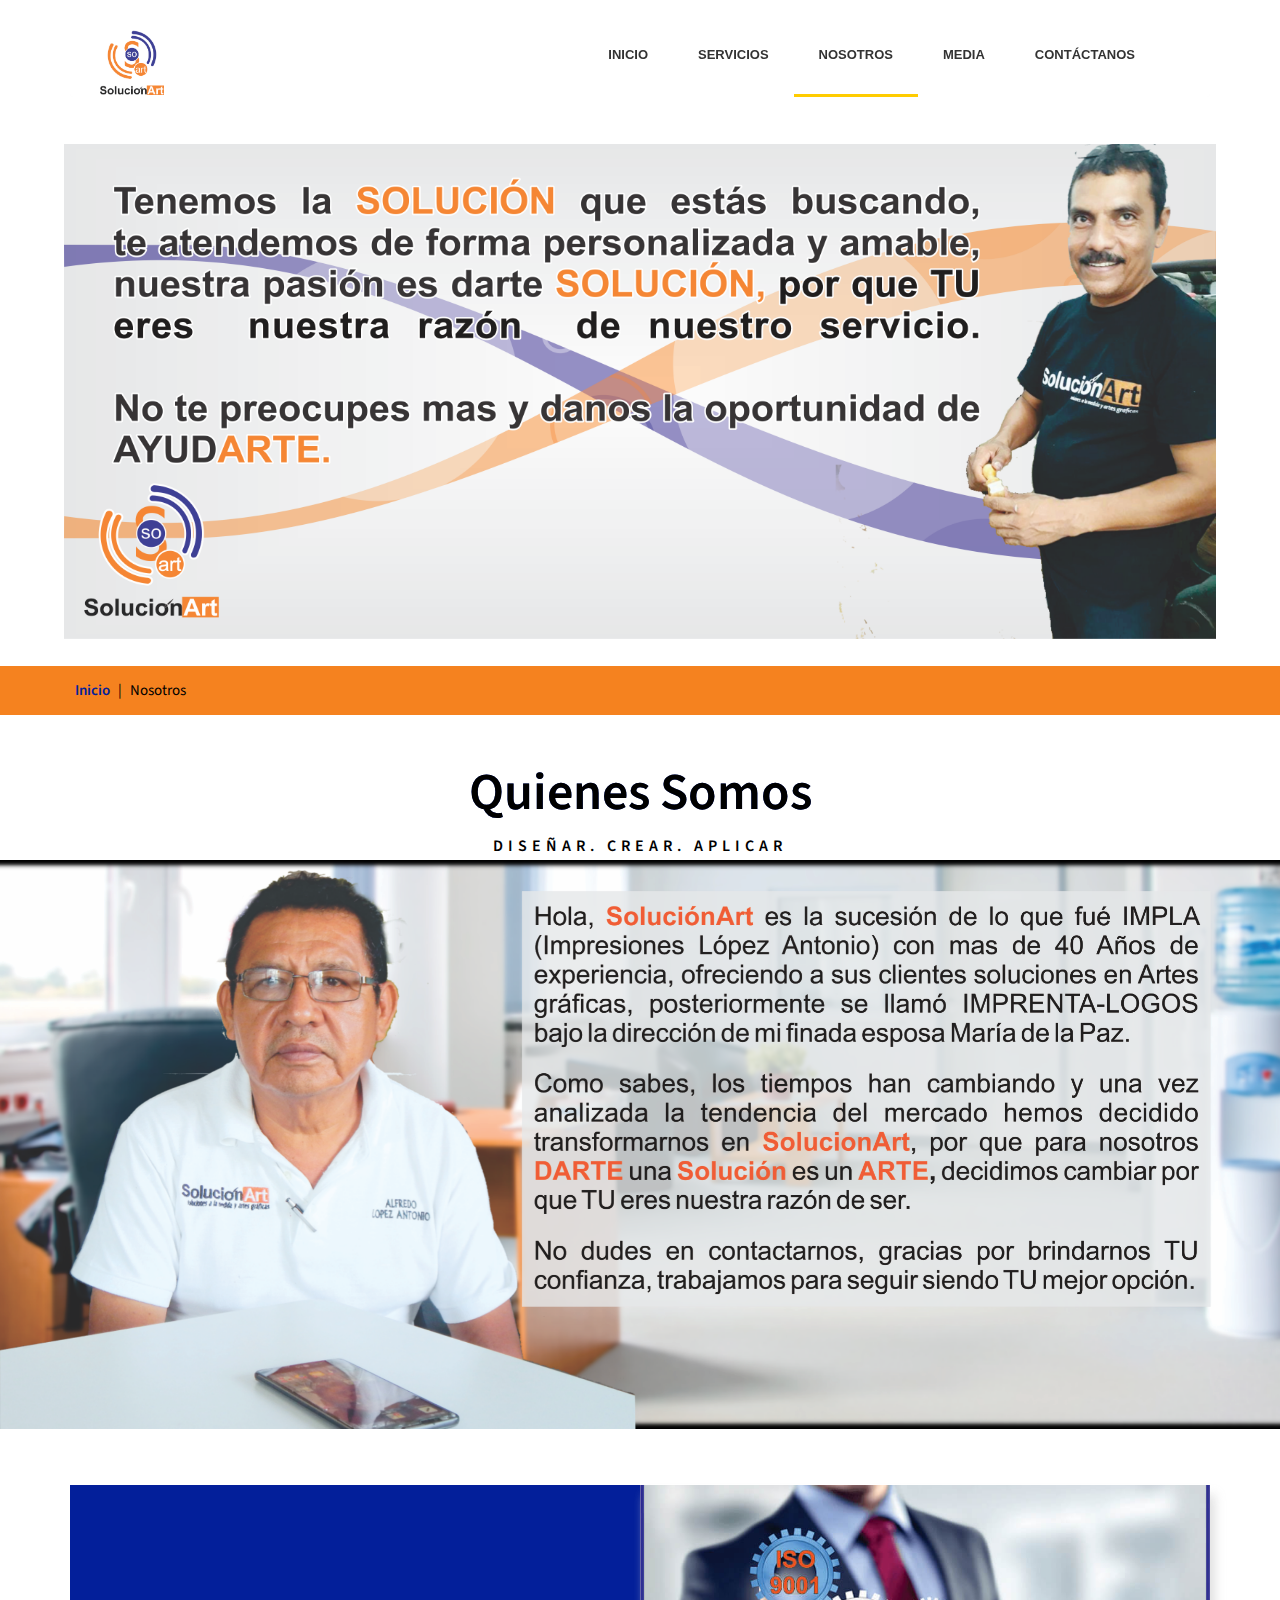
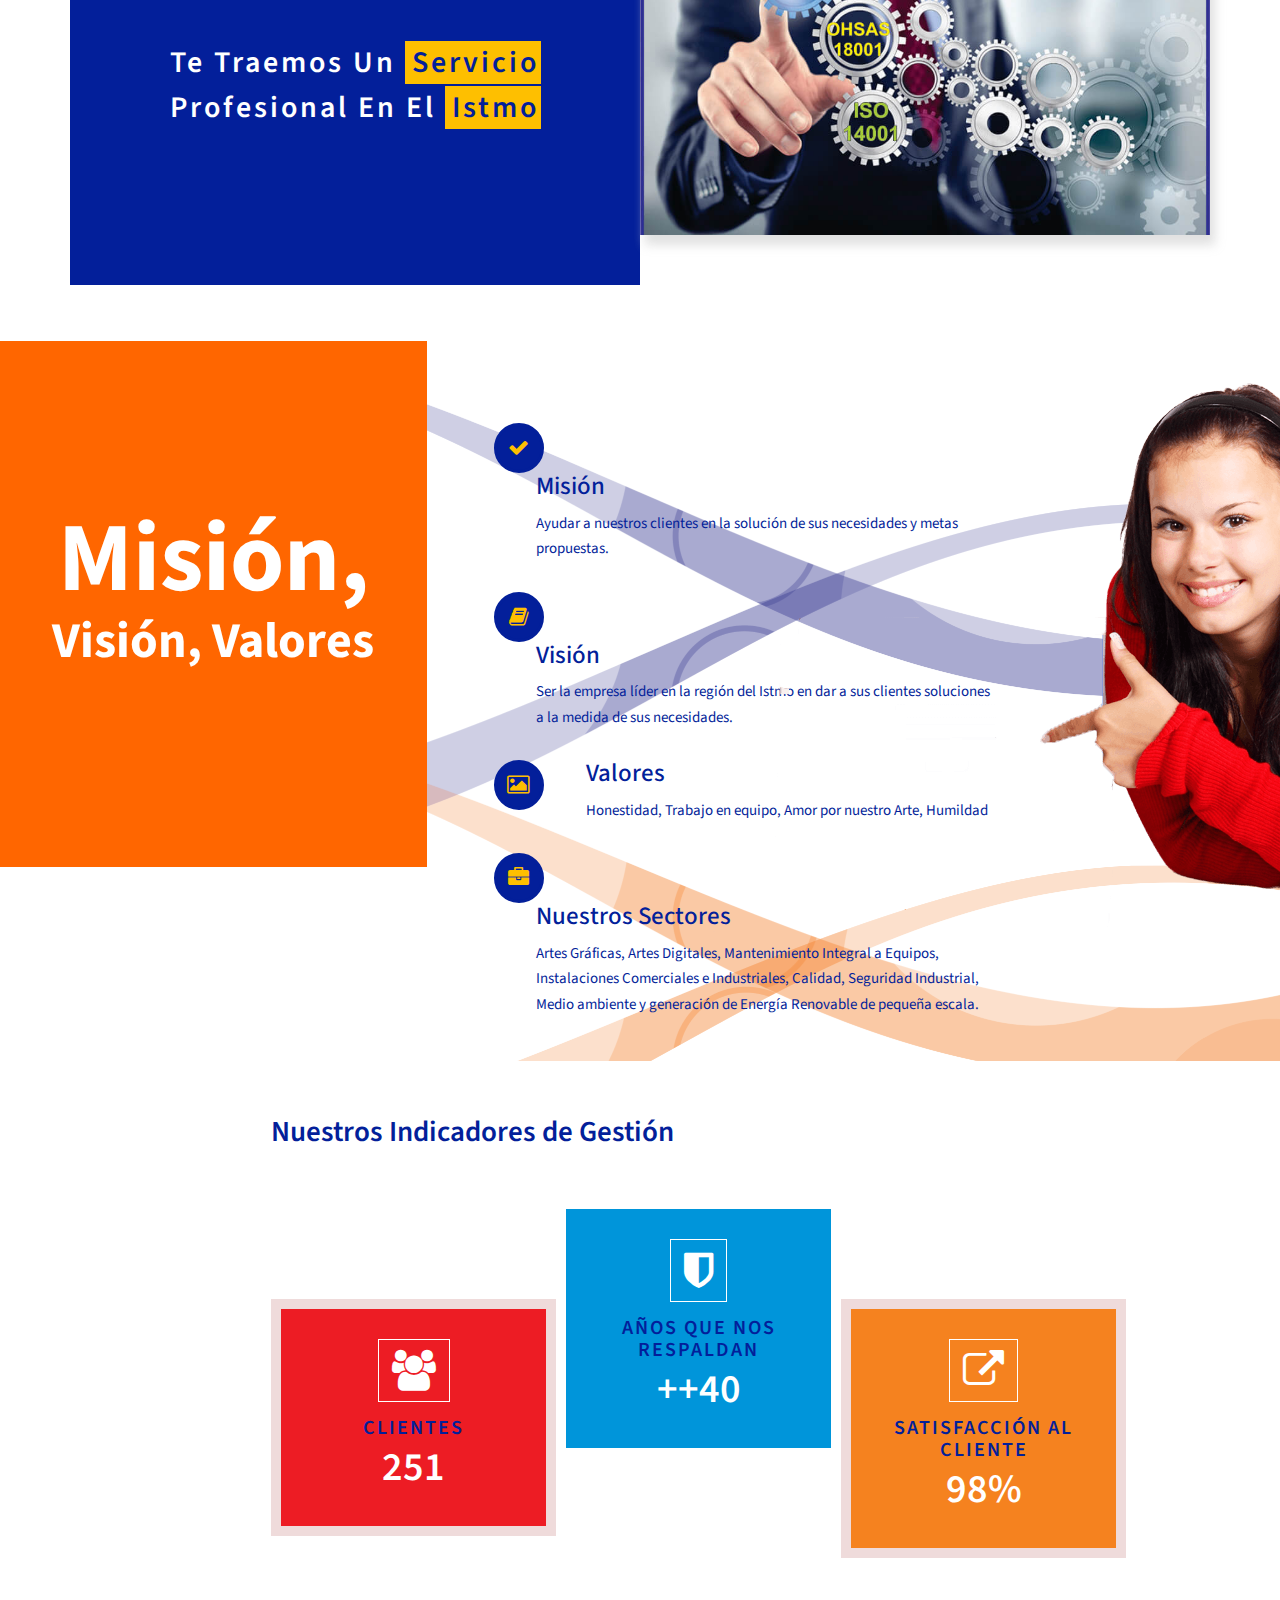
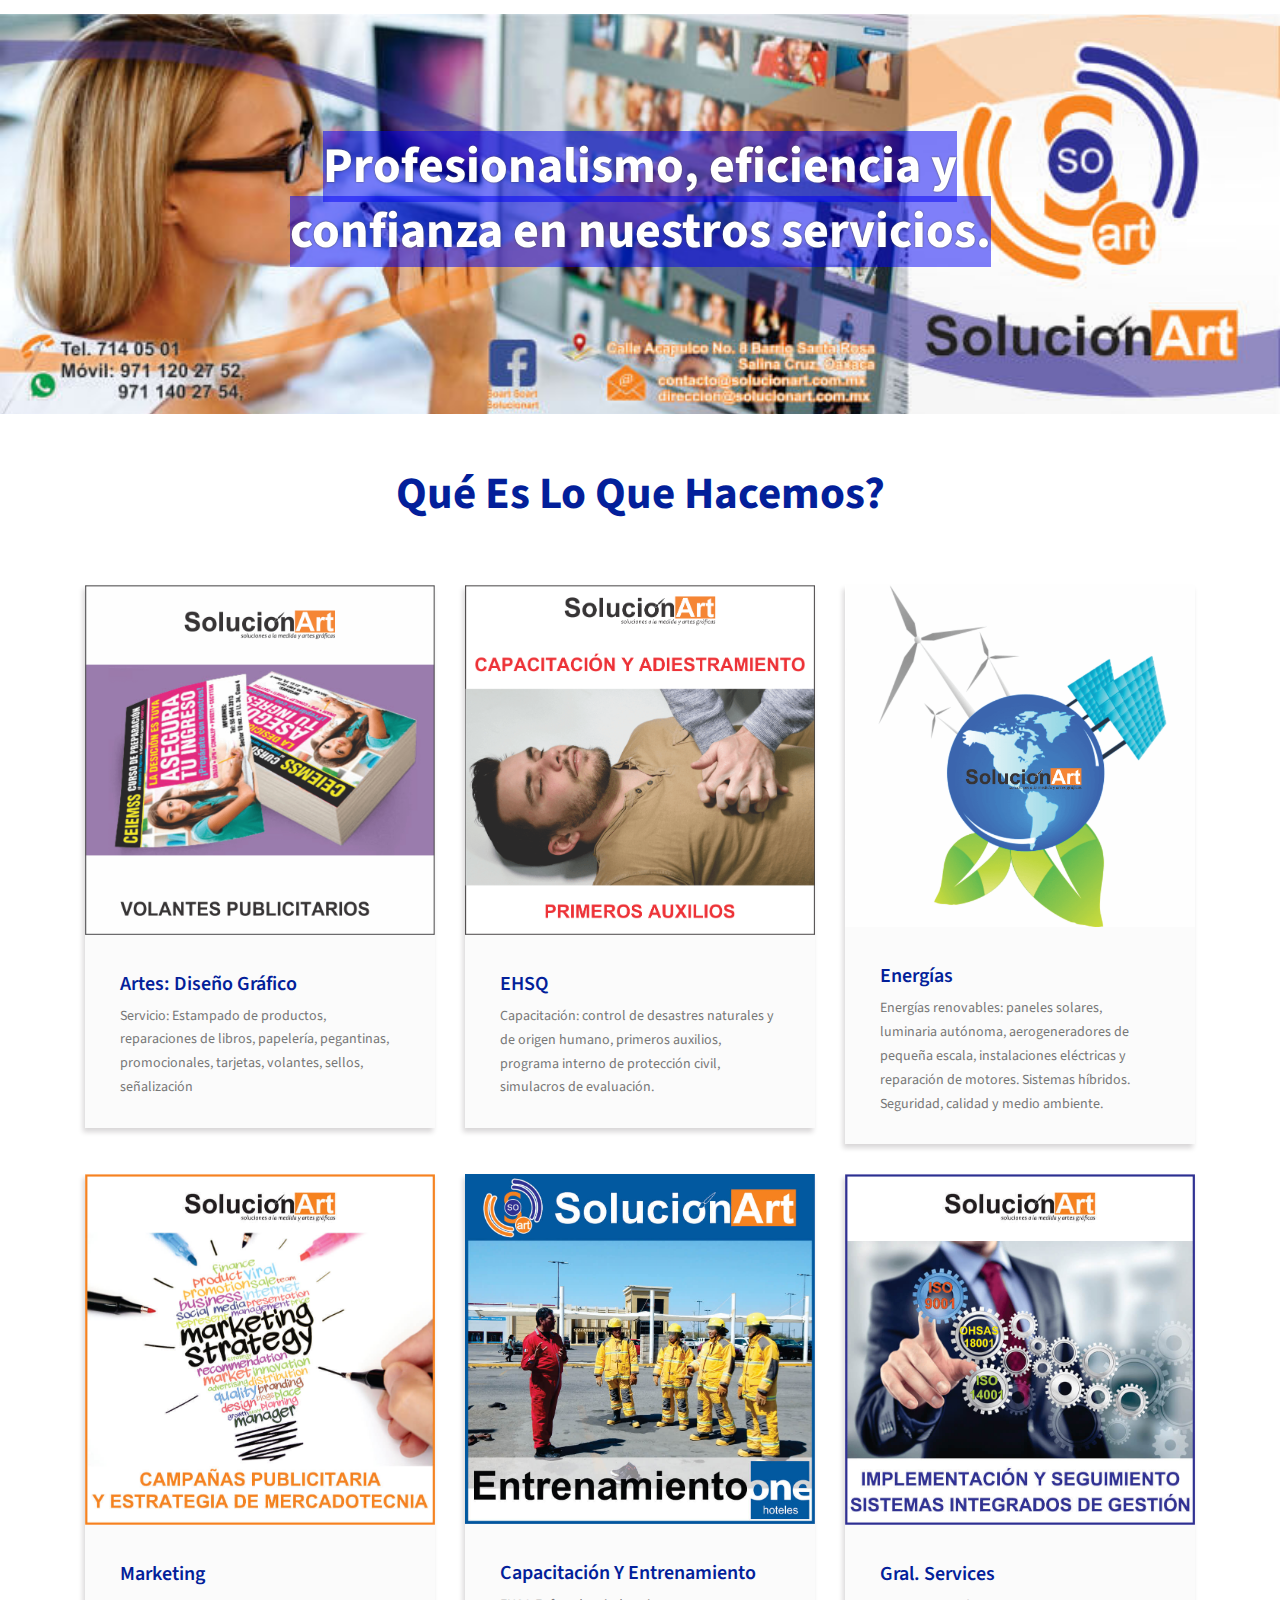
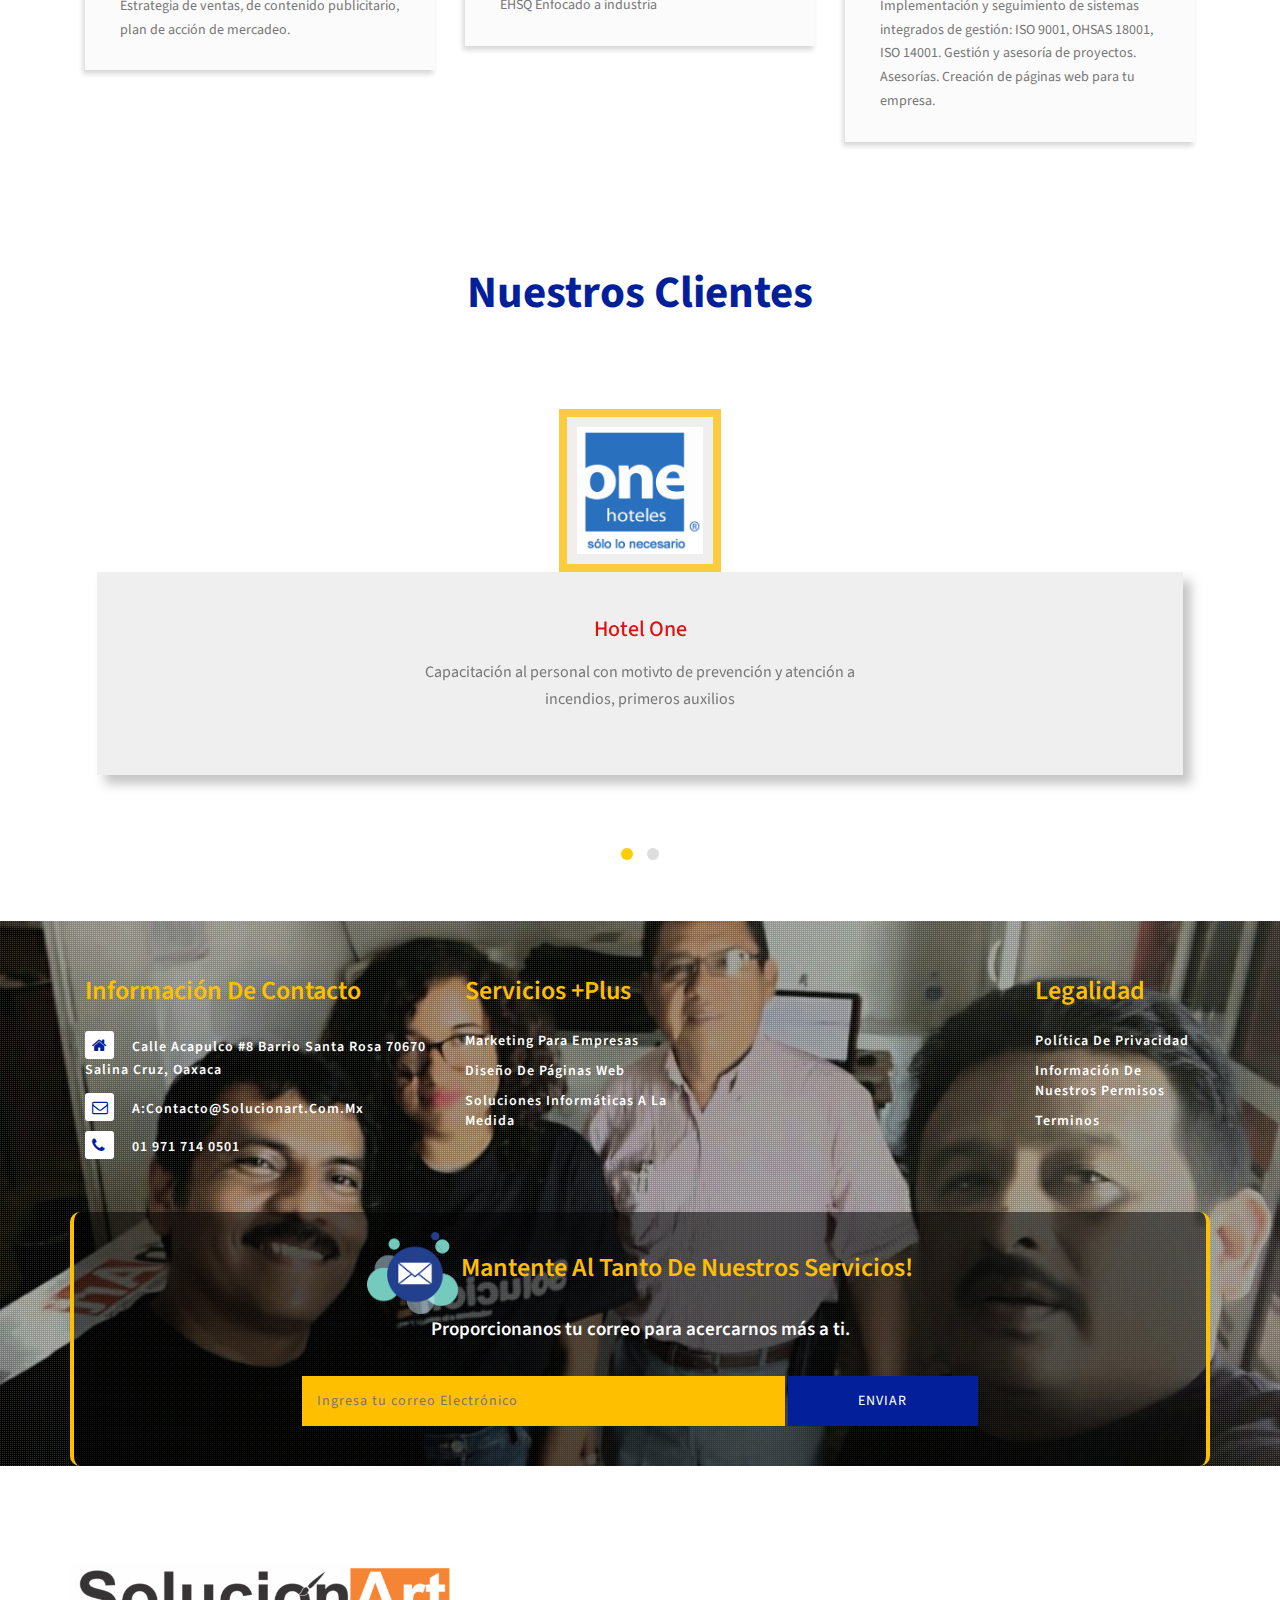
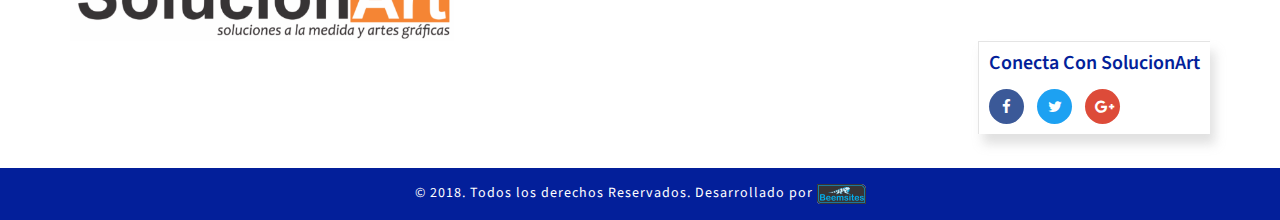
==== commit 0cc2d0ba: "about and contact updated" ====
--- a/about.html
+++ b/about.html
@@ -120,7 +120,7 @@
 		</header><!-- .header.header-style01 -->
 	</div><!-- .header-wrapper.header-transparent end -->
 
-	<div class="banner-top banner-top6">
+	<div class="banner-top banner-top8">
 		<div class="container">
 
 		</div>
--- a/css/style.css
+++ b/css/style.css
@@ -718,6 +718,40 @@
 
 .banner-top6{
     background: url(../images/portada.jpg) no-repeat center;
+    background-size: 90%;
+    -webkit-background-size: 90%;
+    -moz-background-size: 90%;
+    -o-background-size: 90%;
+    -moz-background-size: 90%;
+}
+.banner-top7 {
+    background: url(../images/Sulucionart_Gral/logusart.png) no-repeat center;
+    background-size: 90%;
+    -webkit-background-size: 90%;
+    -moz-background-size: 90%;
+    -o-background-size: 90%;
+    -moz-background-size: 90%;
+}
+
+.banner-top8 {
+    background: url(../images/banners/nosotros.png) no-repeat center;
+    background-size: 90%;
+    -webkit-background-size: 90%;
+    -moz-background-size: 90%;
+    -o-background-size: 90%;
+    -moz-background-size: 90%;
+}
+
+.banner-top9 {
+    background: url(../images/banners/media.png) no-repeat center;
+    background-size: 90%;
+    -webkit-background-size: 90%;
+    -moz-background-size: 90%;
+    -o-background-size: 90%;
+    -moz-background-size: 90%;
+}
+.banner-top10 {
+    background: url(../images/banners/contacto.png) no-repeat center;
     background-size: 90%;
     -webkit-background-size: 90%;
     -moz-background-size: 90%;
--- a/css/style.css
+++ b/css/style.css
@@ -718,6 +718,40 @@
 
 .banner-top6{
     background: url(../images/portada.jpg) no-repeat center;
+    background-size: 90%;
+    -webkit-background-size: 90%;
+    -moz-background-size: 90%;
+    -o-background-size: 90%;
+    -moz-background-size: 90%;
+}
+.banner-top7 {
+    background: url(../images/Sulucionart_Gral/logusart.png) no-repeat center;
+    background-size: 90%;
+    -webkit-background-size: 90%;
+    -moz-background-size: 90%;
+    -o-background-size: 90%;
+    -moz-background-size: 90%;
+}
+
+.banner-top8 {
+    background: url(../images/banners/nosotros.png) no-repeat center;
+    background-size: 90%;
+    -webkit-background-size: 90%;
+    -moz-background-size: 90%;
+    -o-background-size: 90%;
+    -moz-background-size: 90%;
+}
+
+.banner-top9 {
+    background: url(../images/banners/media.png) no-repeat center;
+    background-size: 90%;
+    -webkit-background-size: 90%;
+    -moz-background-size: 90%;
+    -o-background-size: 90%;
+    -moz-background-size: 90%;
+}
+.banner-top10 {
+    background: url(../images/banners/contacto.png) no-repeat center;
     background-size: 90%;
     -webkit-background-size: 90%;
     -moz-background-size: 90%;
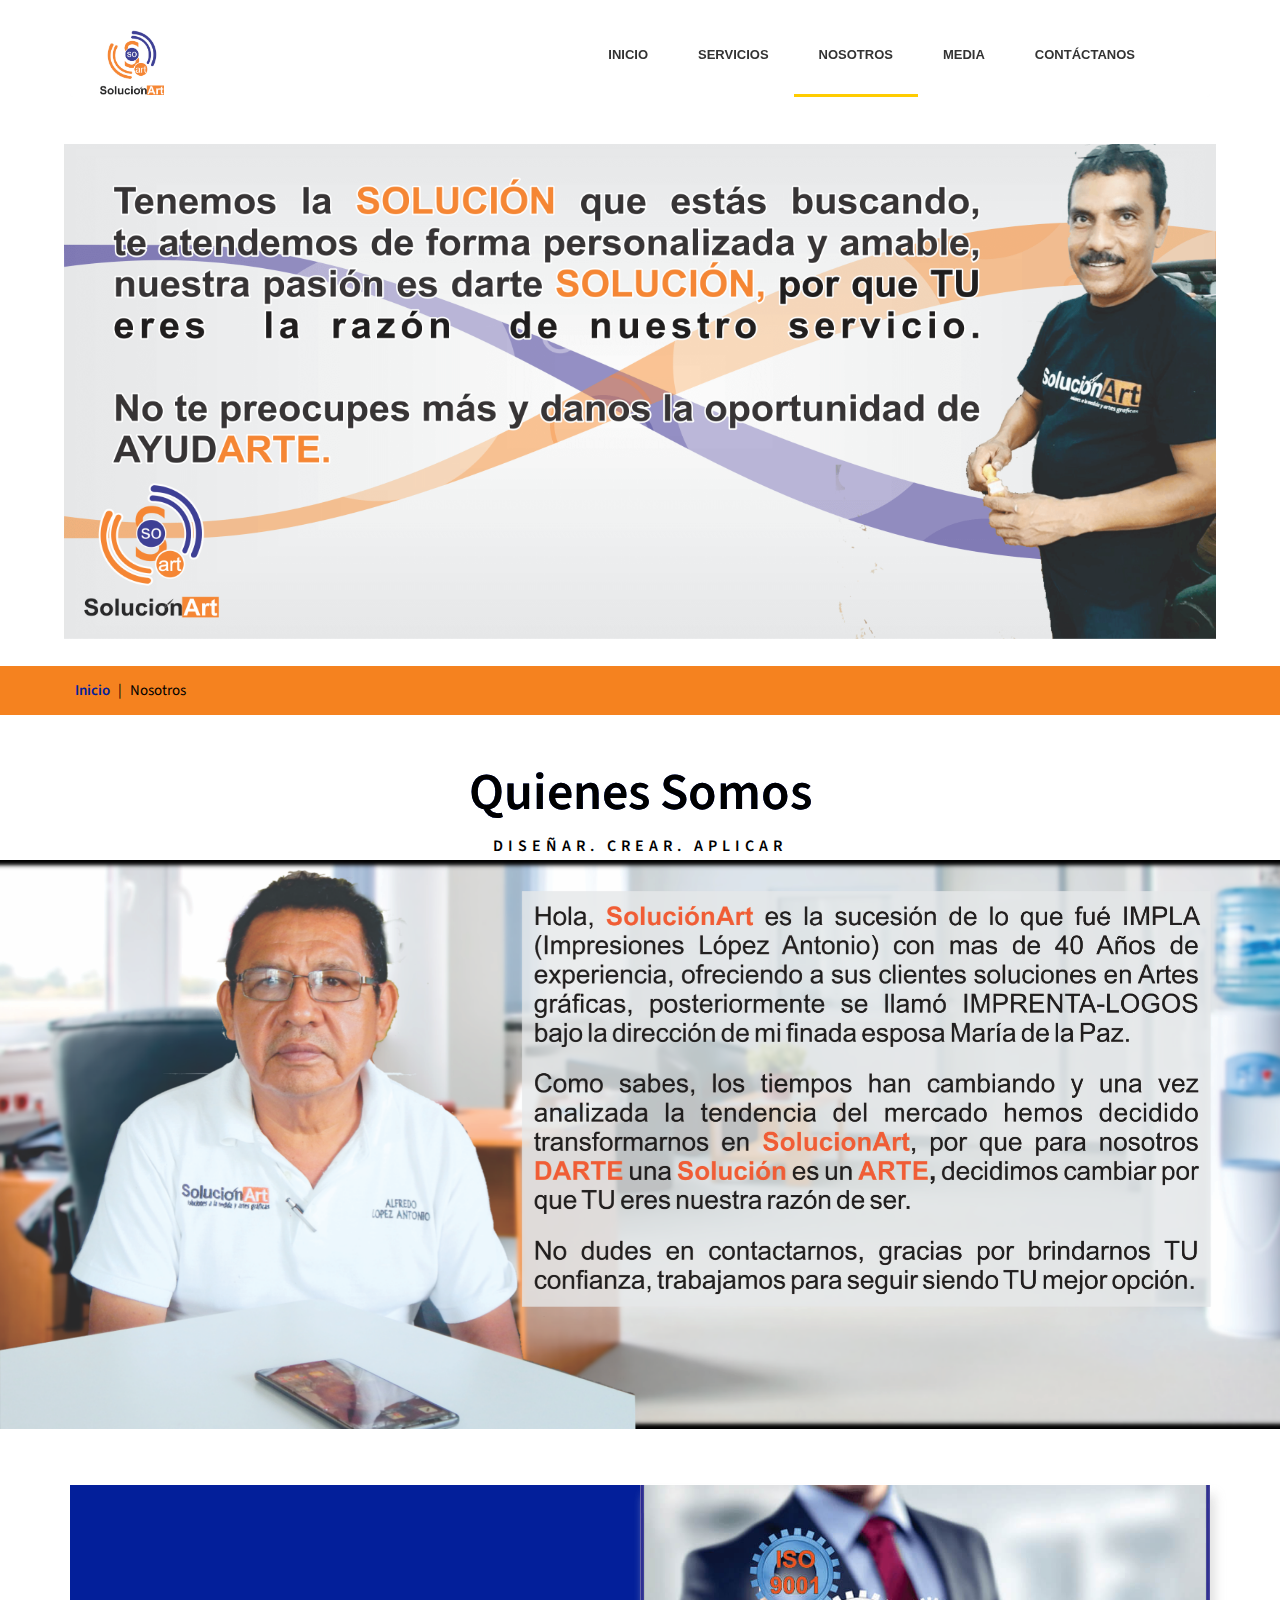
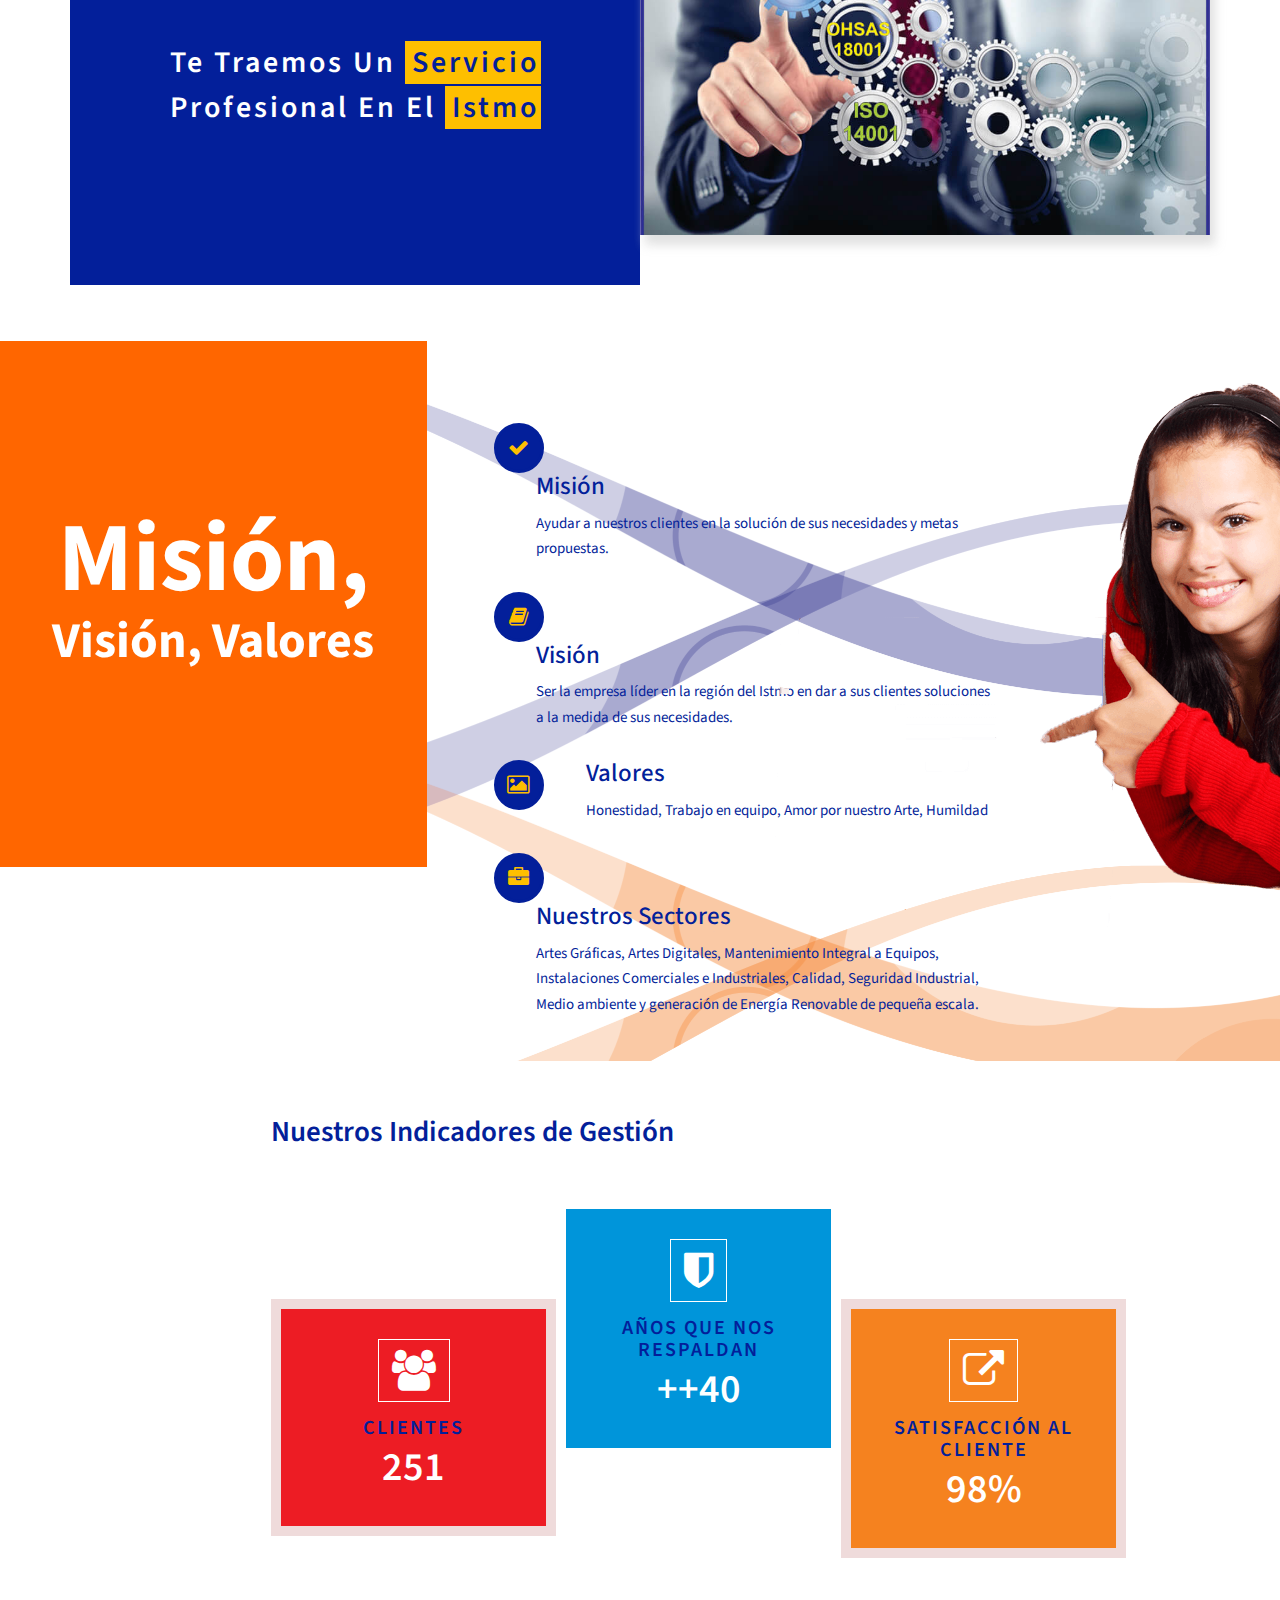
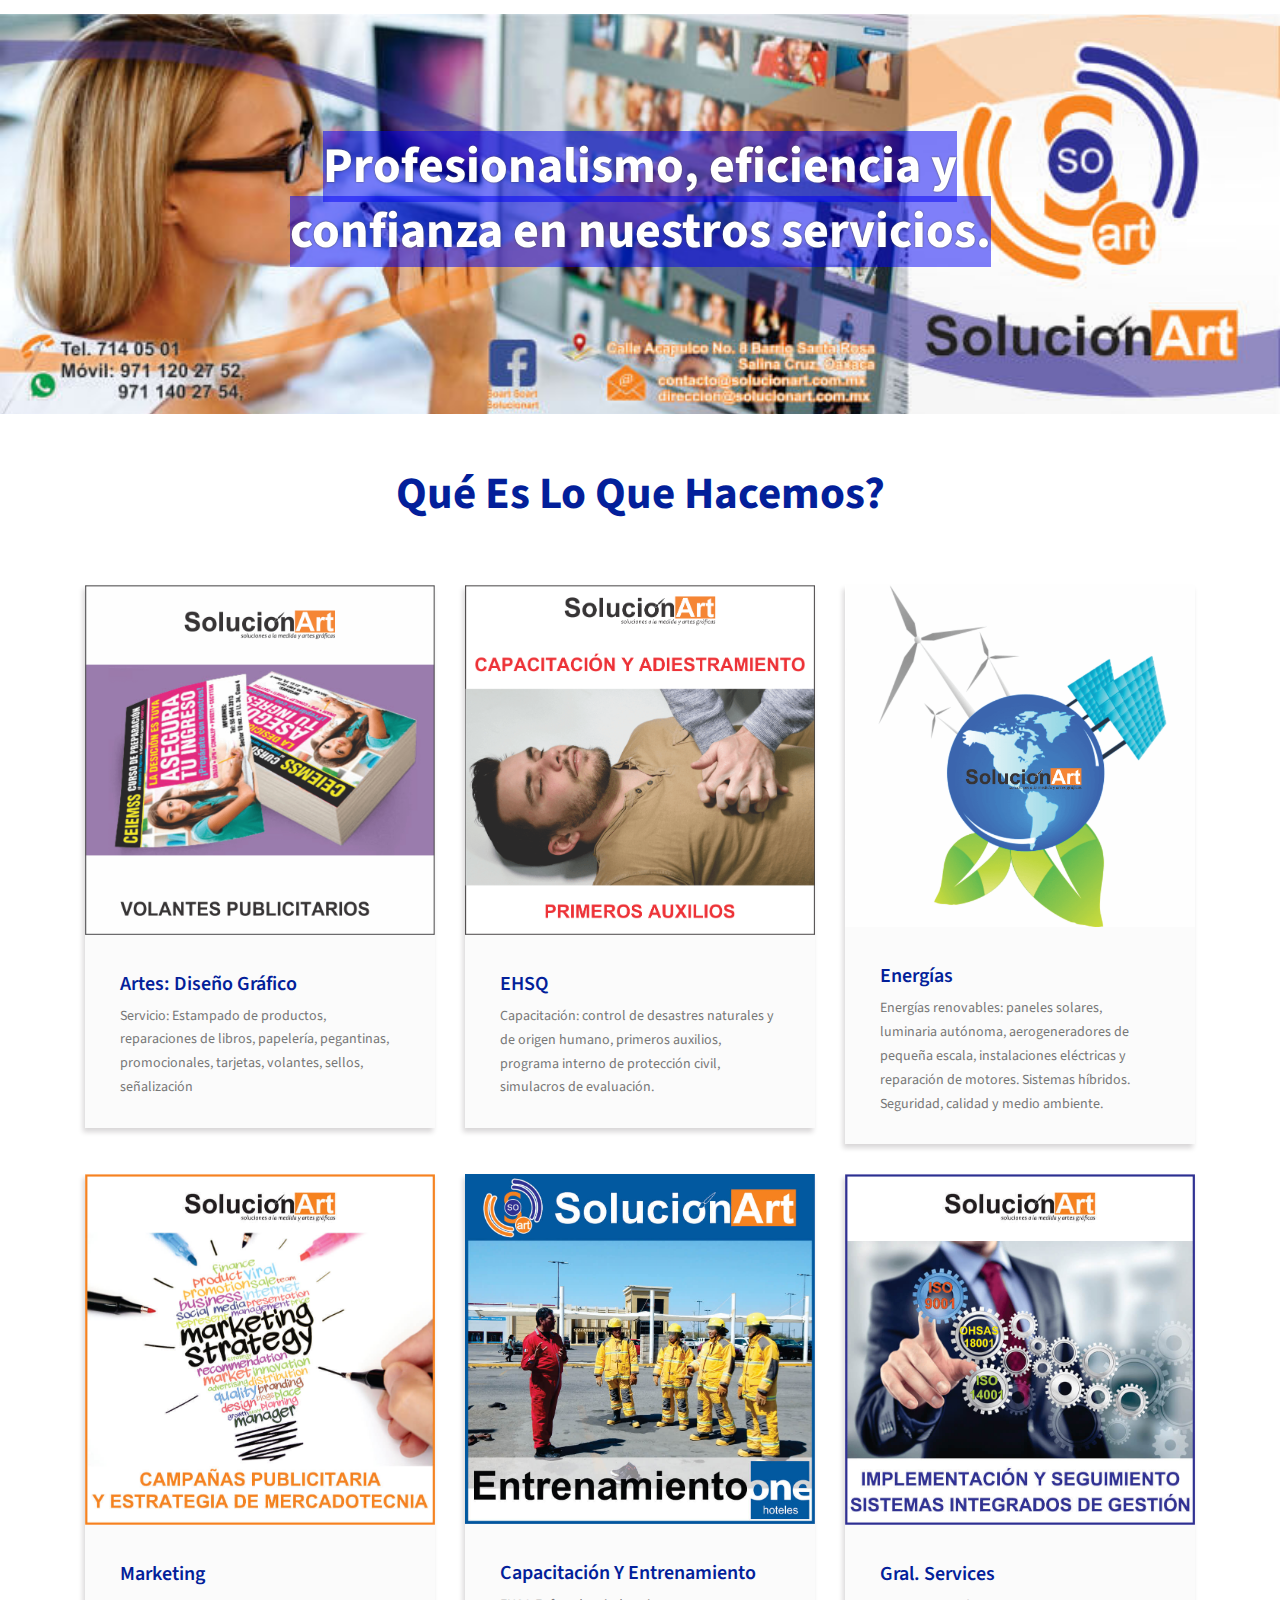
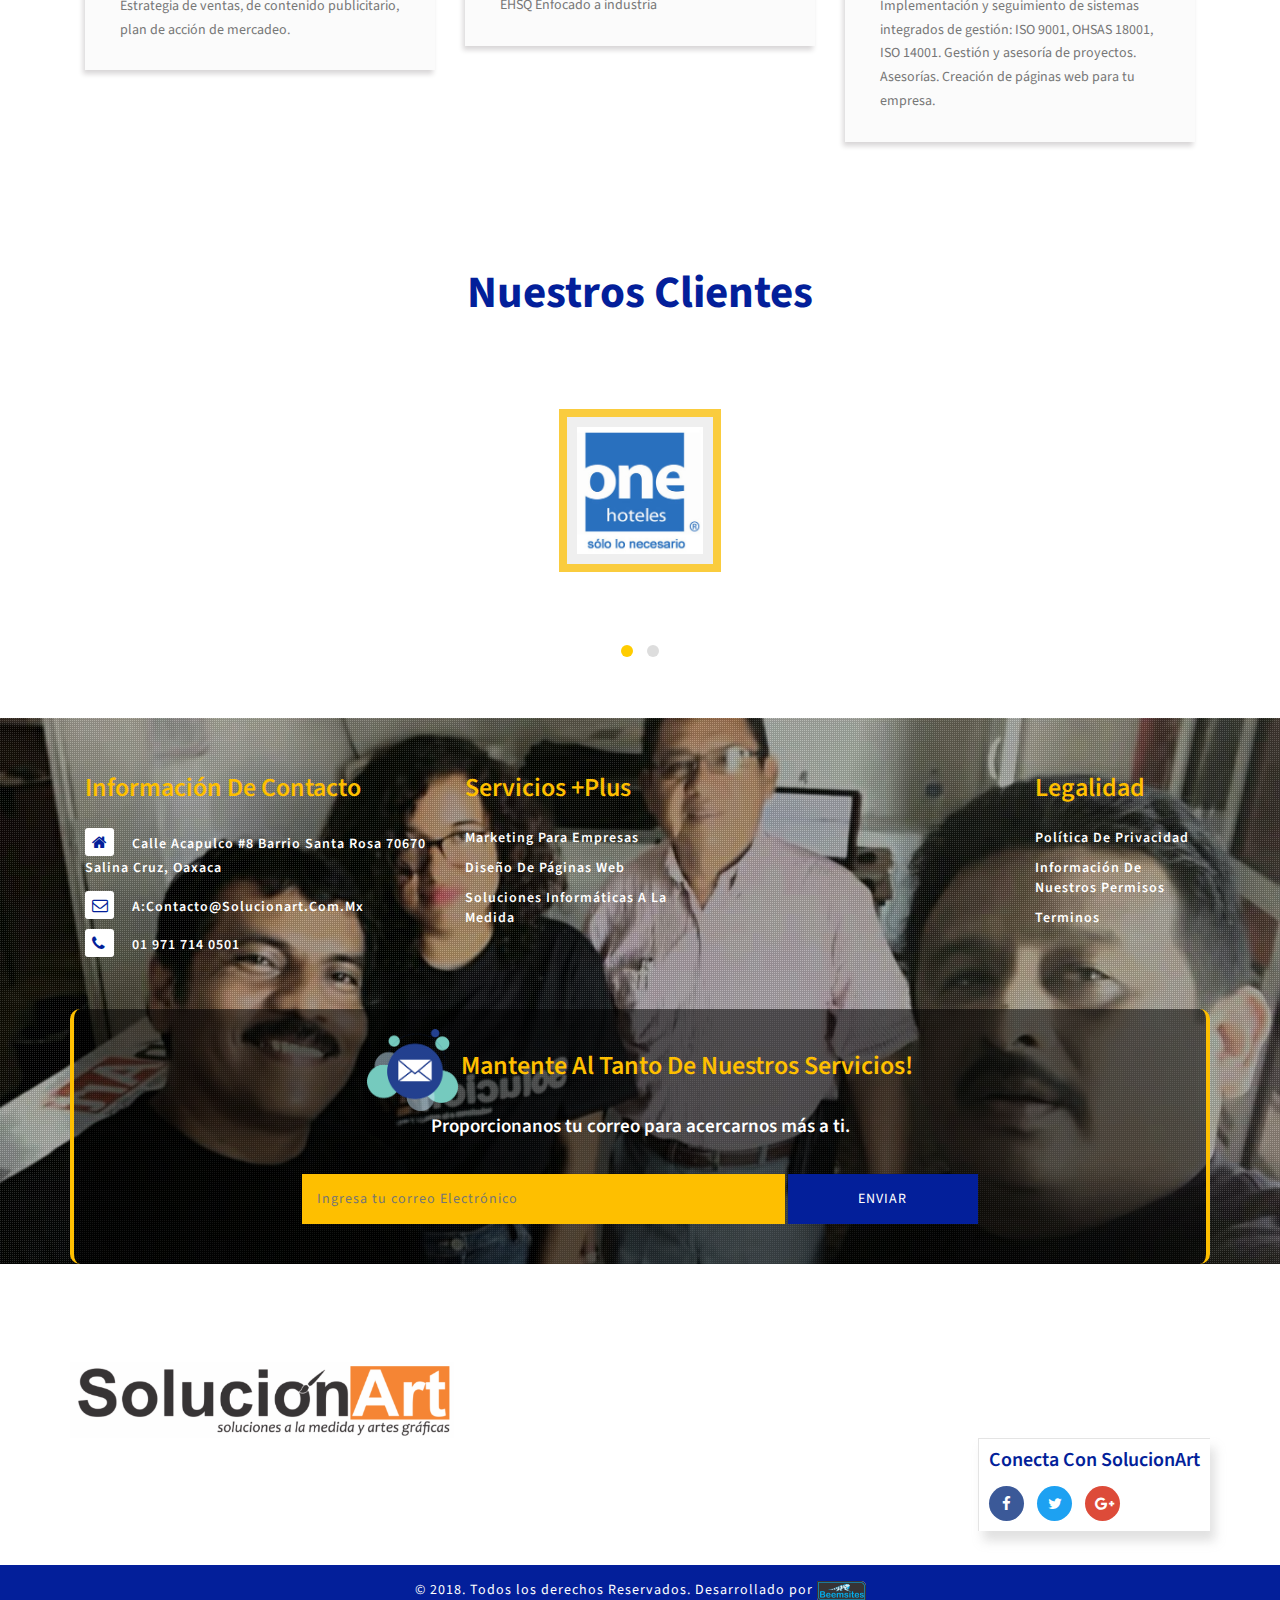
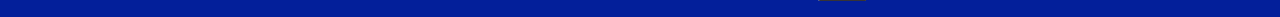
==== commit 389a592b: "Added trades to about" ====
--- a/about.html
+++ b/about.html
@@ -465,10 +465,7 @@
 										<div class="quotes">
 											<img src="images/sd.jpg" alt="">
 										</div>
-										<div class="de_testi_by">
-											<h6>Hotel One</h6>
-											<p> Capacitación al personal con motivto de prevención y atención a incendios, primeros auxilios</p>
-										</div>
+										
 										<div class="clearfix"></div>
 									</div>
 								</div>
@@ -482,10 +479,7 @@
 										<div class="quotes">
 											<img src="images/santa.png" alt="">
 										</div>
-										<div class="de_testi_by">
-											<h6>Restaurante Santa Julia</h6>
-											<p> Diseño de imagen de la carta, impresión y empastado</p>
-										</div>
+										
 										<div class="clearfix"></div>
 									</div>
 								</div>
--- a/css/style.css
+++ b/css/style.css
@@ -752,6 +752,15 @@
 }
 .banner-top10 {
     background: url(../images/banners/contacto.png) no-repeat center;
+    background-size: 90%;
+    -webkit-background-size: 90%;
+    -moz-background-size: 90%;
+    -o-background-size: 90%;
+    -moz-background-size: 90%;
+}
+
+.banner-top11 {
+    background: url(../images/banners/catalogoban.png) no-repeat center;
     background-size: 90%;
     -webkit-background-size: 90%;
     -moz-background-size: 90%;
--- a/css/style.css
+++ b/css/style.css
@@ -752,6 +752,15 @@
 }
 .banner-top10 {
     background: url(../images/banners/contacto.png) no-repeat center;
+    background-size: 90%;
+    -webkit-background-size: 90%;
+    -moz-background-size: 90%;
+    -o-background-size: 90%;
+    -moz-background-size: 90%;
+}
+
+.banner-top11 {
+    background: url(../images/banners/catalogoban.png) no-repeat center;
     background-size: 90%;
     -webkit-background-size: 90%;
     -moz-background-size: 90%;
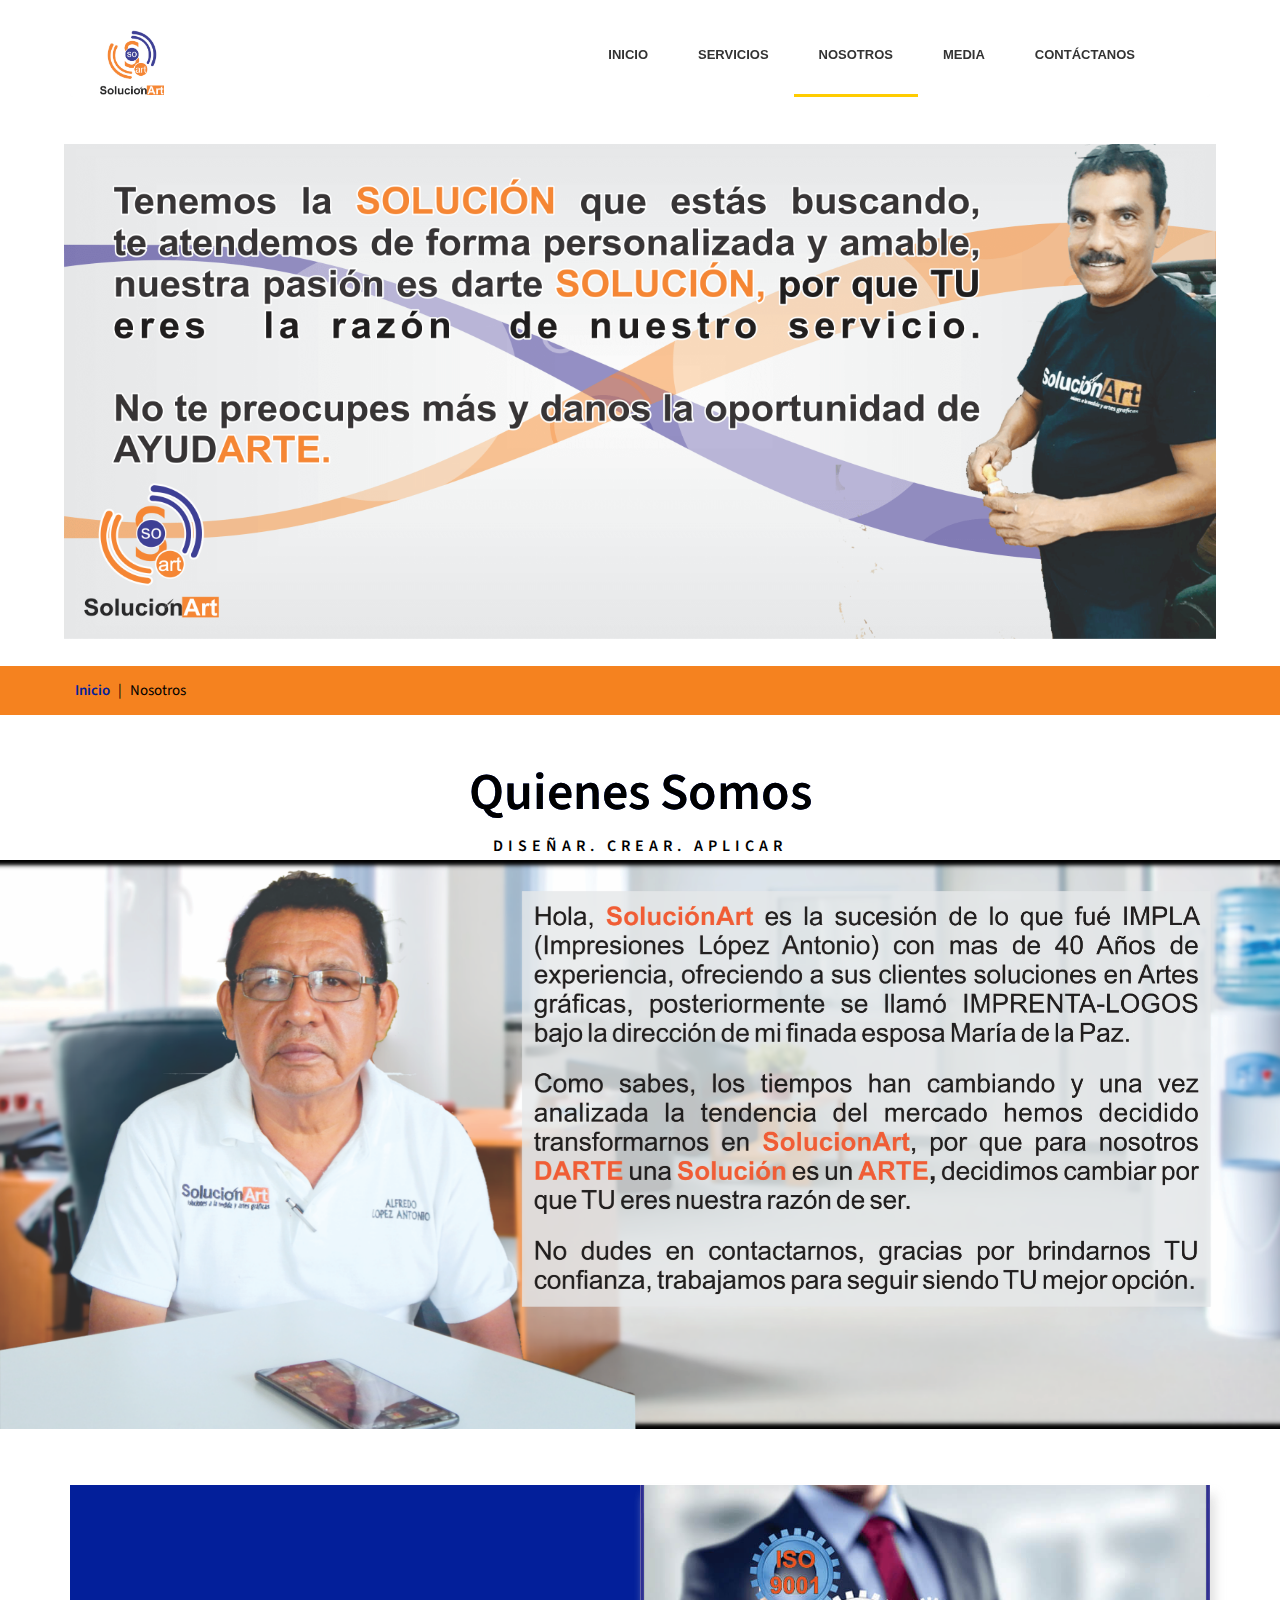
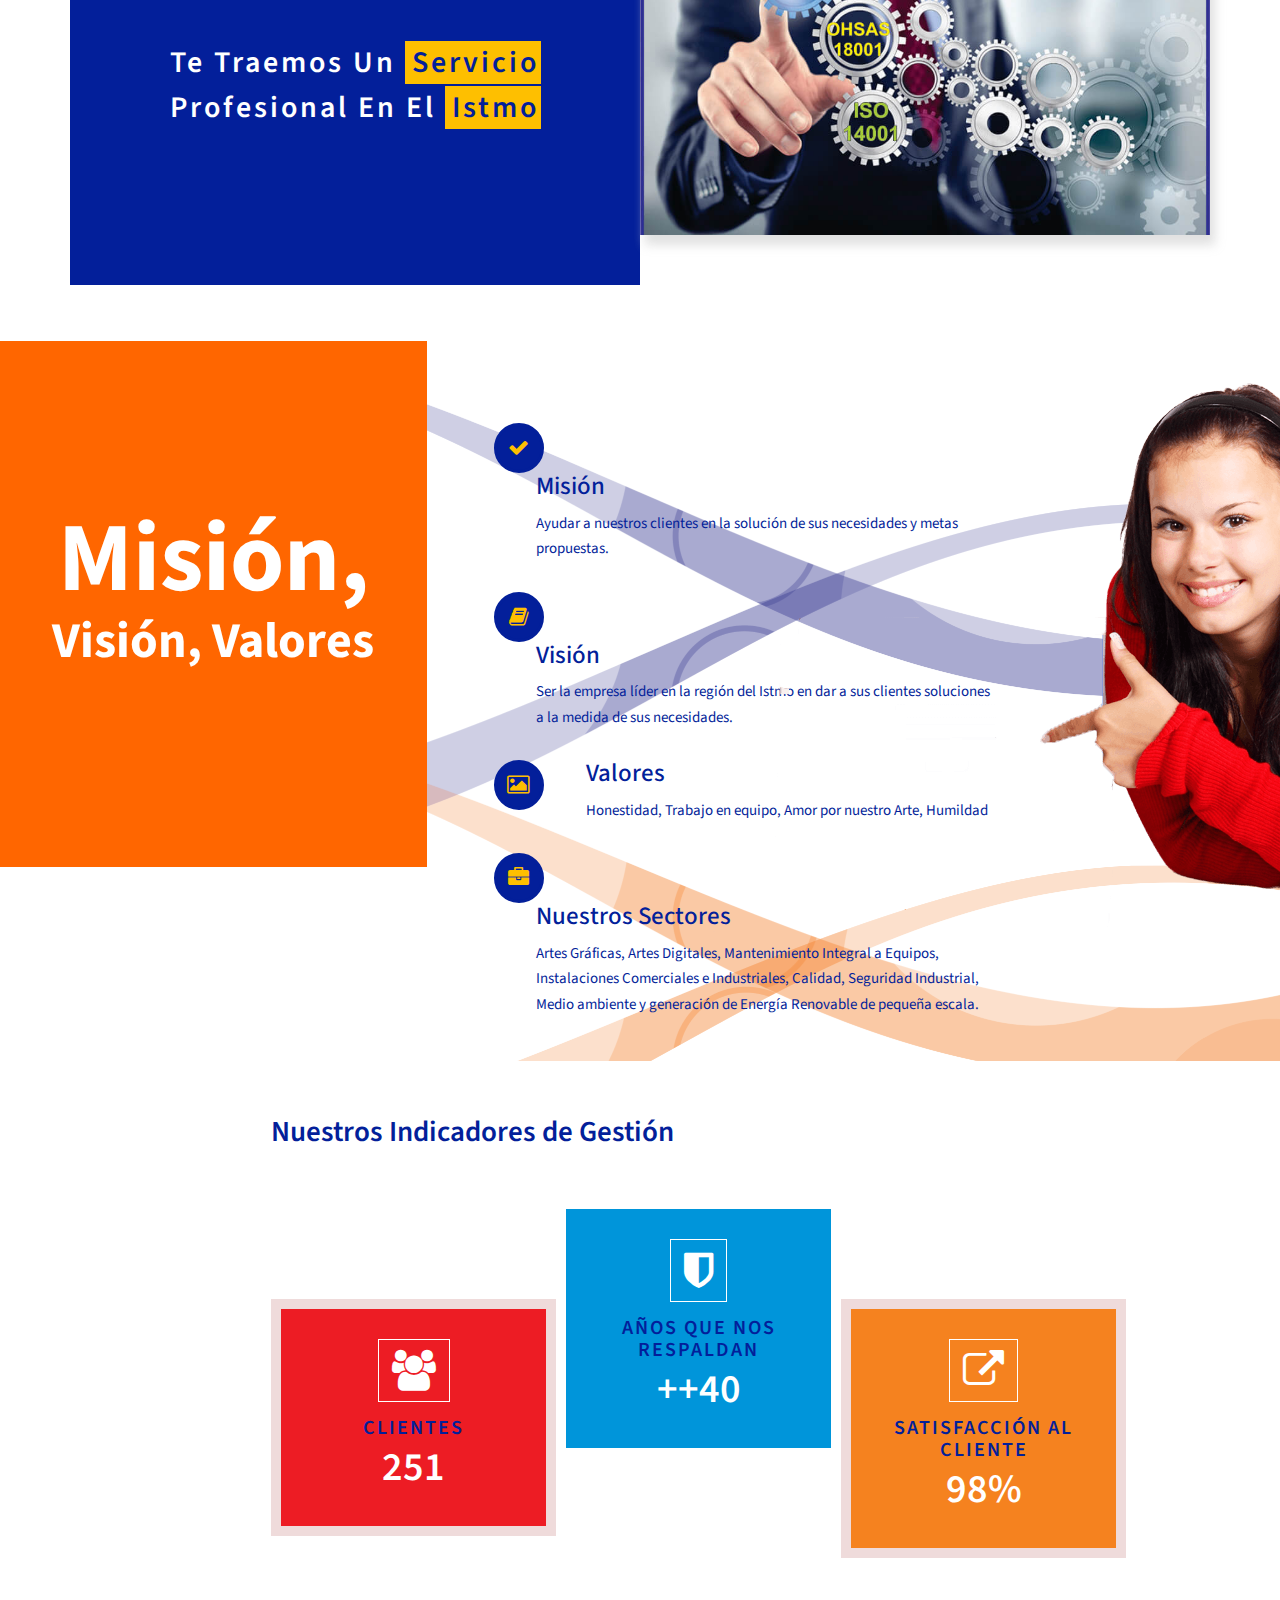
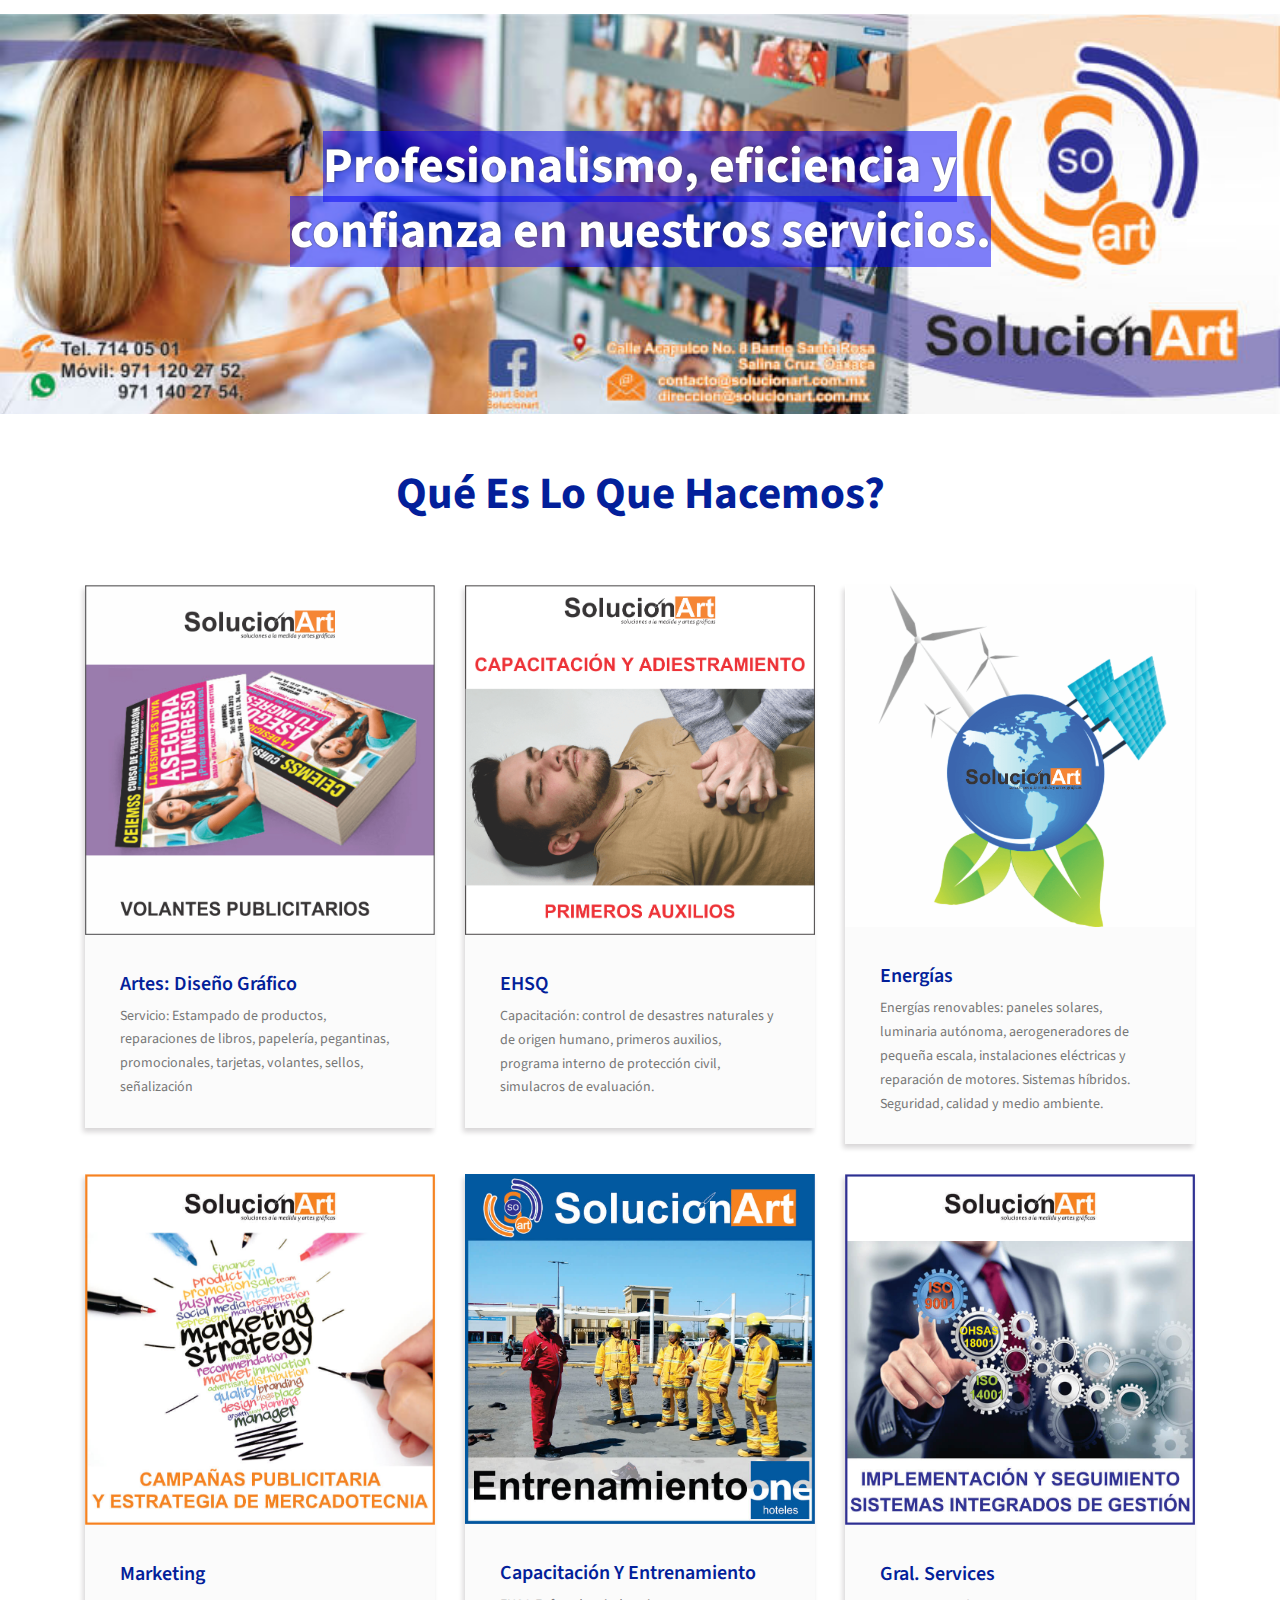
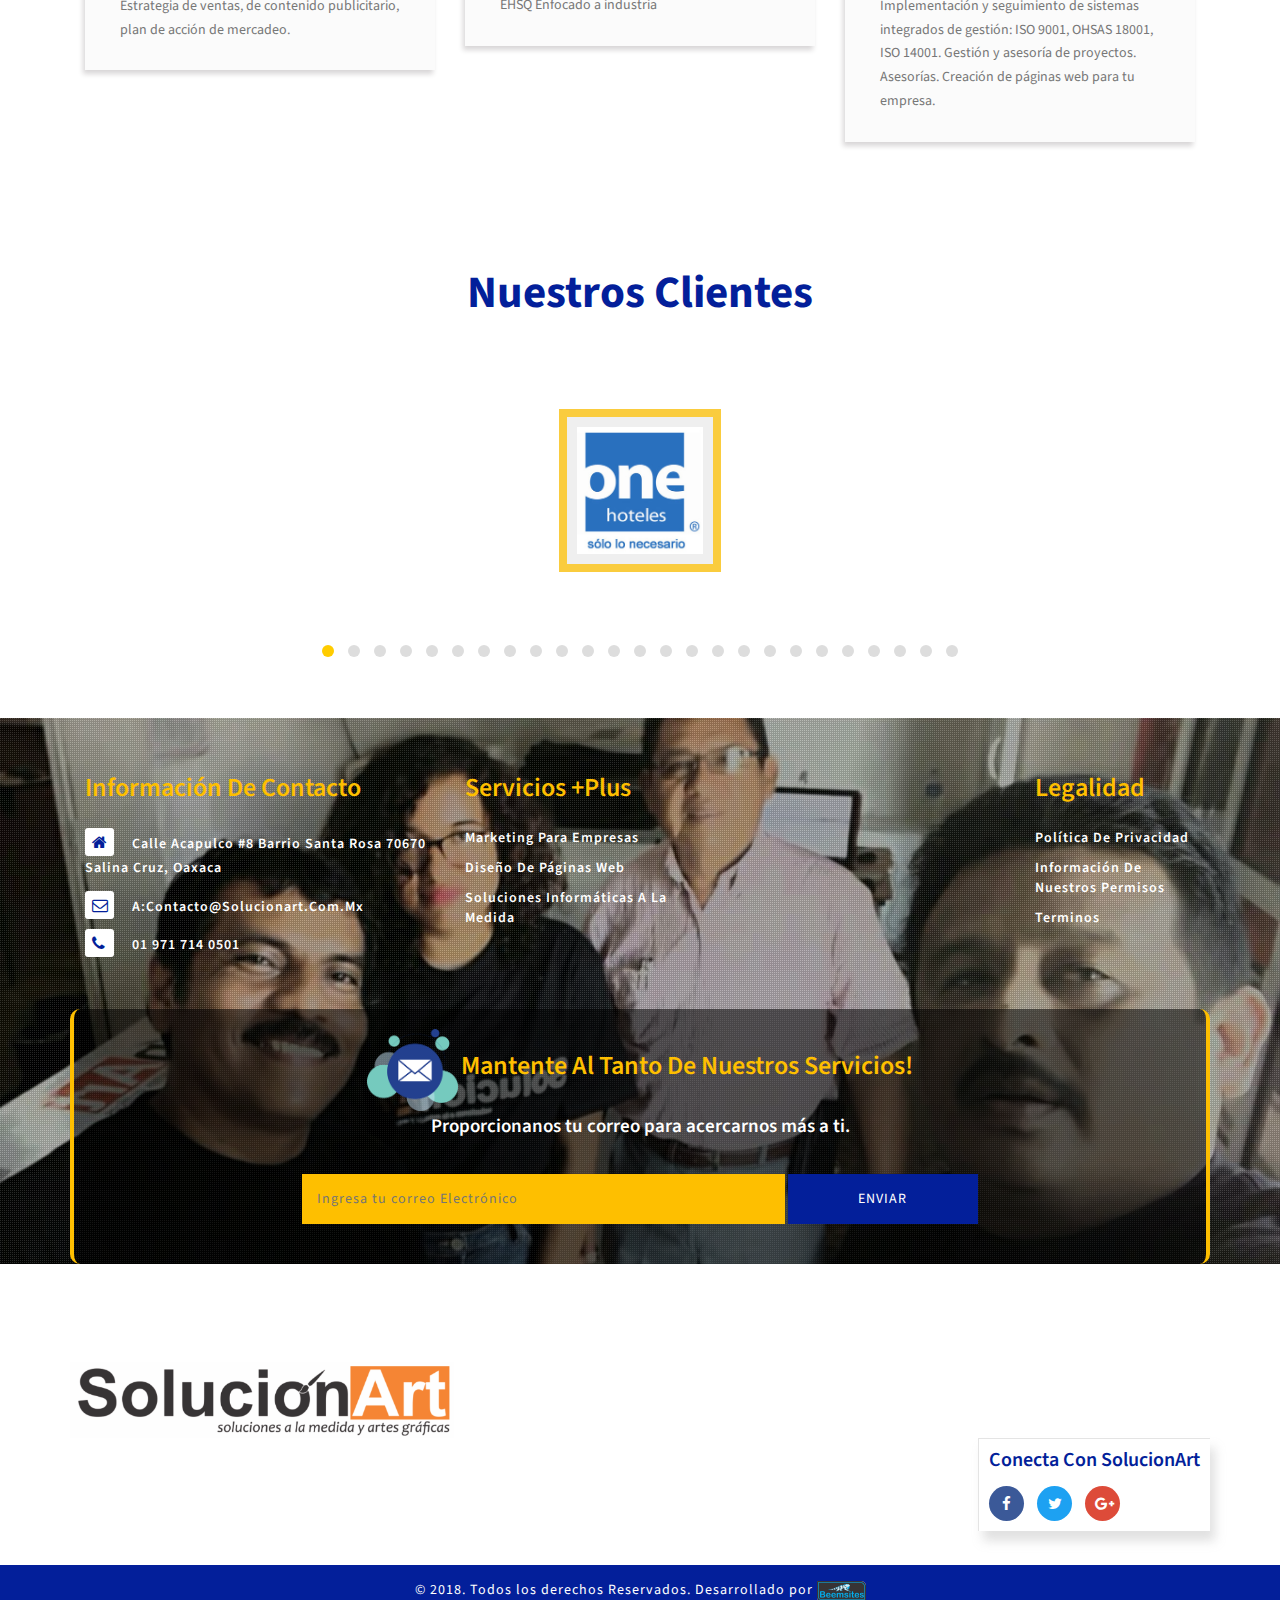
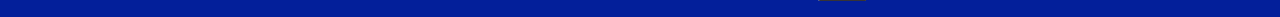
==== commit 2726ac67: "added trades to owl-carousel" ====
--- a/about.html
+++ b/about.html
@@ -455,7 +455,7 @@
 			<h4 class="main-title">Nuestros clientes</h4>
 			<div class="services-main  client">
 				<!--screen-gallery-->
-				<div class="sreen-gallery-cursual">
+				<div class="screen-gallery-cursual">
 
 					<div id="owl-demo" class="owl-carousel">
 						<div class="item-owl">
@@ -486,6 +486,330 @@
 
 							</div>
 						</div>
+
+						<div class="item-owl">
+							<div class="customer-say">
+								<div class="customer-grid">
+									<div class="de_testi">
+										<div class="quotes">
+											<img src="images/trades/1.png" alt="">
+										</div>
+										
+										<div class="clearfix"></div>
+									</div>
+								</div>
+
+							</div>
+						</div>
+						<div class="item-owl">
+							<div class="customer-say">
+								<div class="customer-grid">
+									<div class="de_testi">
+										<div class="quotes">
+											<img src="images/trades/2.png" alt="">
+										</div>
+										
+										<div class="clearfix"></div>
+									</div>
+								</div>
+
+							</div>
+						</div>
+						<div class="item-owl">
+							<div class="customer-say">
+								<div class="customer-grid">
+									<div class="de_testi">
+										<div class="quotes">
+											<img src="images/trades/3.png" alt="">
+										</div>
+										
+										<div class="clearfix"></div>
+									</div>
+								</div>
+
+							</div>
+						</div>
+
+						<div class="item-owl">
+							<div class="customer-say">
+								<div class="customer-grid">
+									<div class="de_testi">
+										<div class="quotes">
+											<img src="images/trades/4.png" alt="">
+										</div>
+										
+										<div class="clearfix"></div>
+									</div>
+								</div>
+
+							</div>
+						</div>
+
+
+						<div class="item-owl">
+							<div class="customer-say">
+								<div class="customer-grid">
+									<div class="de_testi">
+										<div class="quotes">
+											<img src="images/trades/5.png" alt="">
+										</div>
+										
+										<div class="clearfix"></div>
+									</div>
+								</div>
+							</div>
+						</div> <!--finish trade-->
+
+						<div class="item-owl">
+							<div class="customer-say">
+								<div class="customer-grid">
+									<div class="de_testi">
+										<div class="quotes">
+											<img src="images/trades/6.png" alt="">
+										</div>
+										
+										<div class="clearfix"></div>
+									</div>
+								</div>
+							</div>
+						</div> <!--finish trade-->
+
+						<div class="item-owl">
+							<div class="customer-say">
+								<div class="customer-grid">
+									<div class="de_testi">
+										<div class="quotes">
+											<img src="images/trades/7.png" alt="">
+										</div>
+										
+										<div class="clearfix"></div>
+									</div>
+								</div>
+							</div>
+						</div> <!--finish trade-->
+
+						<div class="item-owl">
+							<div class="customer-say">
+								<div class="customer-grid">
+									<div class="de_testi">
+										<div class="quotes">
+											<img src="images/trades/8.png" alt="">
+										</div>
+										
+										<div class="clearfix"></div>
+									</div>
+								</div>
+							</div>
+						</div> <!--finish trade-->
+
+						<div class="item-owl">
+							<div class="customer-say">
+								<div class="customer-grid">
+									<div class="de_testi">
+										<div class="quotes">
+											<img src="images/trades/9.png" alt="">
+										</div>
+										
+										<div class="clearfix"></div>
+									</div>
+								</div>
+							</div>
+						</div> <!--finish trade-->
+
+						<div class="item-owl">
+							<div class="customer-say">
+								<div class="customer-grid">
+									<div class="de_testi">
+										<div class="quotes">
+											<img src="images/trades/10.png" alt="">
+										</div>
+										
+										<div class="clearfix"></div>
+									</div>
+								</div>
+							</div>
+						</div> <!--finish trade-->
+						<div class="item-owl">
+							<div class="customer-say">
+								<div class="customer-grid">
+									<div class="de_testi">
+										<div class="quotes">
+											<img src="images/trades/11.png" alt="">
+										</div>
+										
+										<div class="clearfix"></div>
+									</div>
+								</div>
+							</div>
+						</div> <!--finish trade-->
+
+						<div class="item-owl">
+							<div class="customer-say">
+								<div class="customer-grid">
+									<div class="de_testi">
+										<div class="quotes">
+											<img src="images/trades/12.png" alt="">
+										</div>
+										
+										<div class="clearfix"></div>
+									</div>
+								</div>
+							</div>
+						</div> <!--finish trade-->
+
+						<div class="item-owl">
+							<div class="customer-say">
+								<div class="customer-grid">
+									<div class="de_testi">
+										<div class="quotes">
+											<img src="images/trades/13.png" alt="">
+										</div>
+										
+										<div class="clearfix"></div>
+									</div>
+								</div>
+							</div>
+						</div> <!--finish trade-->
+
+						<div class="item-owl">
+							<div class="customer-say">
+								<div class="customer-grid">
+									<div class="de_testi">
+										<div class="quotes">
+											<img src="images/trades/14.png" alt="">
+										</div>
+										
+										<div class="clearfix"></div>
+									</div>
+								</div>
+							</div>
+						</div> <!--finish trade-->
+
+						<div class="item-owl">
+							<div class="customer-say">
+								<div class="customer-grid">
+									<div class="de_testi">
+										<div class="quotes">
+											<img src="images/trades/15.png" alt="">
+										</div>
+										
+										<div class="clearfix"></div>
+									</div>
+								</div>
+							</div>
+						</div> <!--finish trade-->
+
+						<div class="item-owl">
+							<div class="customer-say">
+								<div class="customer-grid">
+									<div class="de_testi">
+										<div class="quotes">
+											<img src="images/trades/16.png" alt="">
+										</div>
+										
+										<div class="clearfix"></div>
+									</div>
+								</div>
+							</div>
+						</div> <!--finish trade-->
+
+						<div class="item-owl">
+							<div class="customer-say">
+								<div class="customer-grid">
+									<div class="de_testi">
+										<div class="quotes">
+											<img src="images/trades/17.png" alt="">
+										</div>
+										
+										<div class="clearfix"></div>
+									</div>
+								</div>
+							</div>
+						</div> <!--finish trade-->
+
+						<div class="item-owl">
+							<div class="customer-say">
+								<div class="customer-grid">
+									<div class="de_testi">
+										<div class="quotes">
+											<img src="images/trades/18.png" alt="">
+										</div>
+										
+										<div class="clearfix"></div>
+									</div>
+								</div>
+							</div>
+						</div> <!--finish trade-->
+
+						<div class="item-owl">
+							<div class="customer-say">
+								<div class="customer-grid">
+									<div class="de_testi">
+										<div class="quotes">
+											<img src="images/trades/19.png" alt="">
+										</div>
+										
+										<div class="clearfix"></div>
+									</div>
+								</div>
+							</div>
+						</div> <!--finish trade-->
+
+						<div class="item-owl">
+							<div class="customer-say">
+								<div class="customer-grid">
+									<div class="de_testi">
+										<div class="quotes">
+											<img src="images/trades/20.png" alt="">
+										</div>
+										
+										<div class="clearfix"></div>
+									</div>
+								</div>
+							</div>
+						</div> <!--finish trade-->
+
+						<div class="item-owl">
+							<div class="customer-say">
+								<div class="customer-grid">
+									<div class="de_testi">
+										<div class="quotes">
+											<img src="images/trades/21.png" alt="">
+										</div>
+										
+										<div class="clearfix"></div>
+									</div>
+								</div>
+							</div>
+						</div> <!--finish trade-->
+
+						<div class="item-owl">
+							<div class="customer-say">
+								<div class="customer-grid">
+									<div class="de_testi">
+										<div class="quotes">
+											<img src="images/trades/22.png" alt="">
+										</div>
+										
+										<div class="clearfix"></div>
+									</div>
+								</div>
+							</div>
+						</div> <!--finish trade-->
+
+						<div class="item-owl">
+							<div class="customer-say">
+								<div class="customer-grid">
+									<div class="de_testi">
+										<div class="quotes">
+											<img src="images/trades/23.png" alt="">
+										</div>
+										
+										<div class="clearfix"></div>
+									</div>
+								</div>
+							</div>
+						</div> <!--finish trade-->
 
 					</div>
 					<!--//screen-gallery-->
@@ -620,7 +944,7 @@
 				lazyLoad: true,
 				autoPlay:true,
 				navigation: true,
-				navigationText: false,
+				navigationText: true,
 				pagination: true,
 			});
 		});
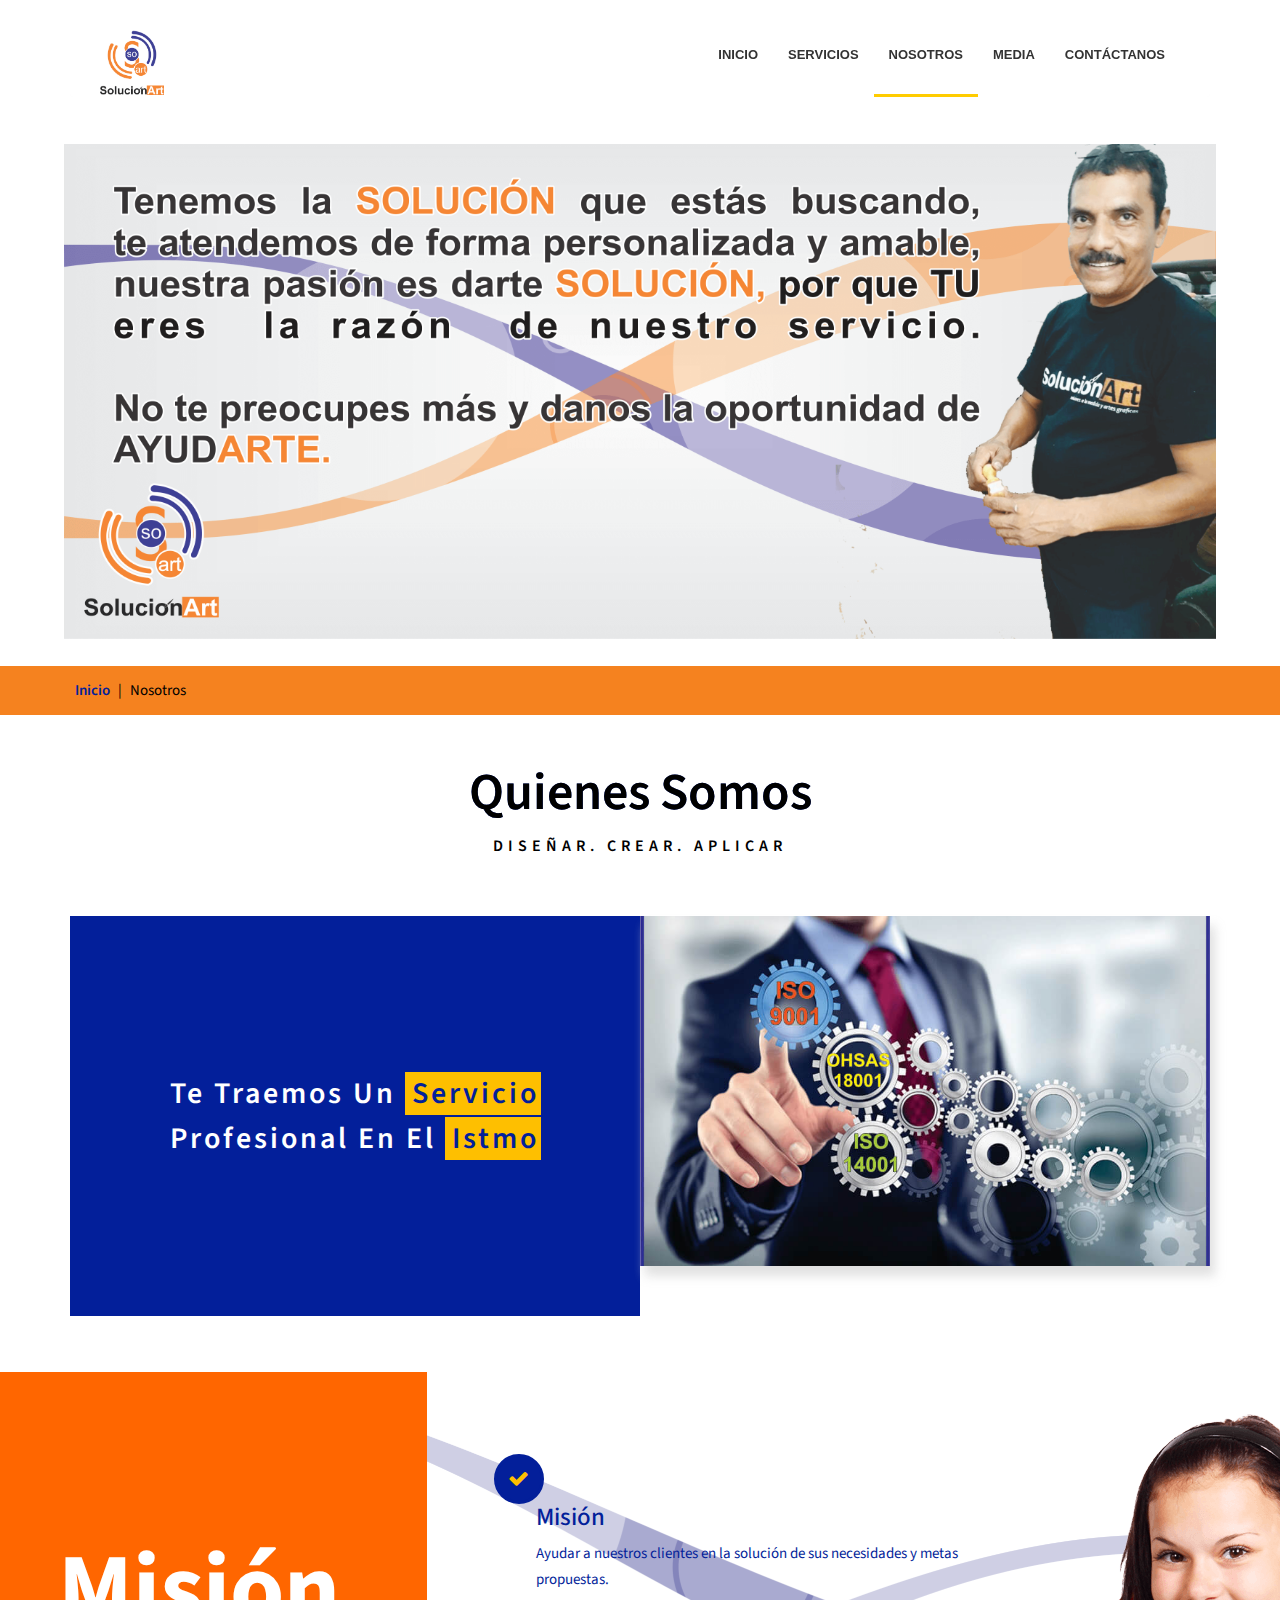
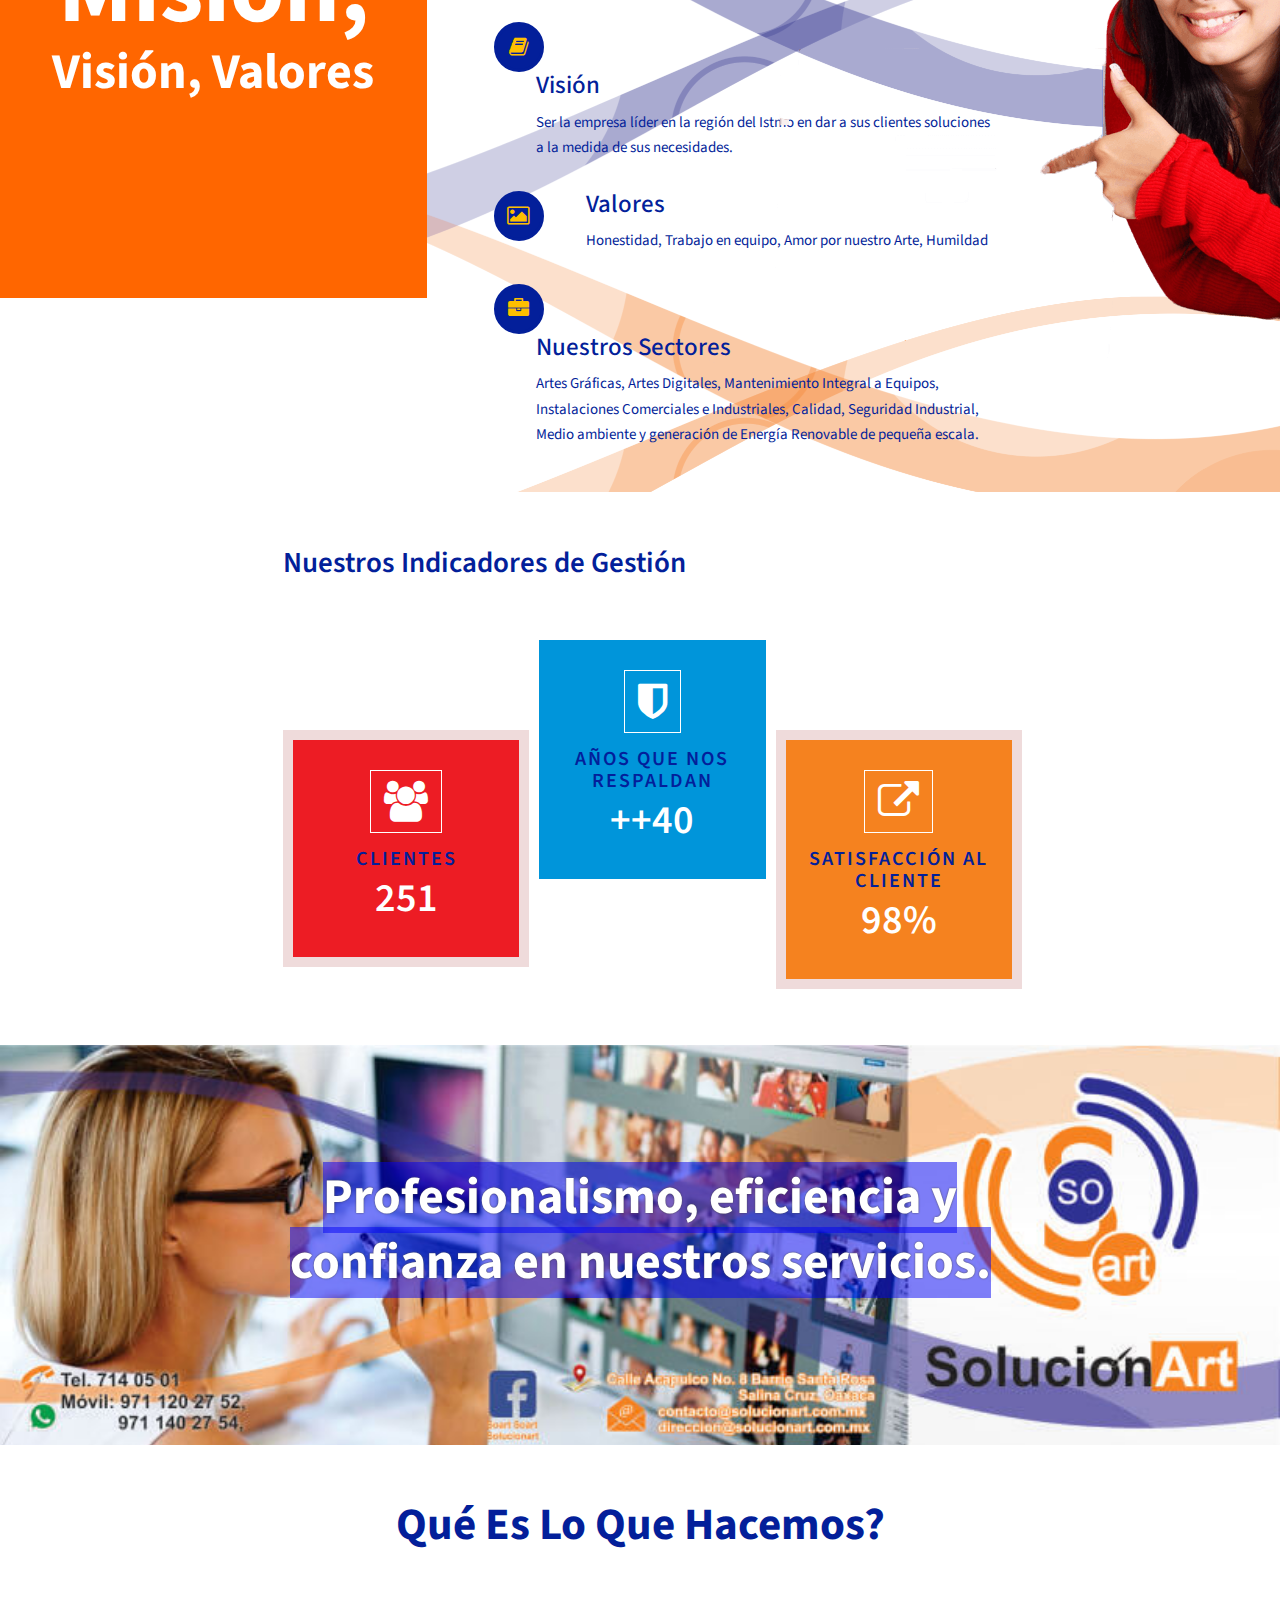
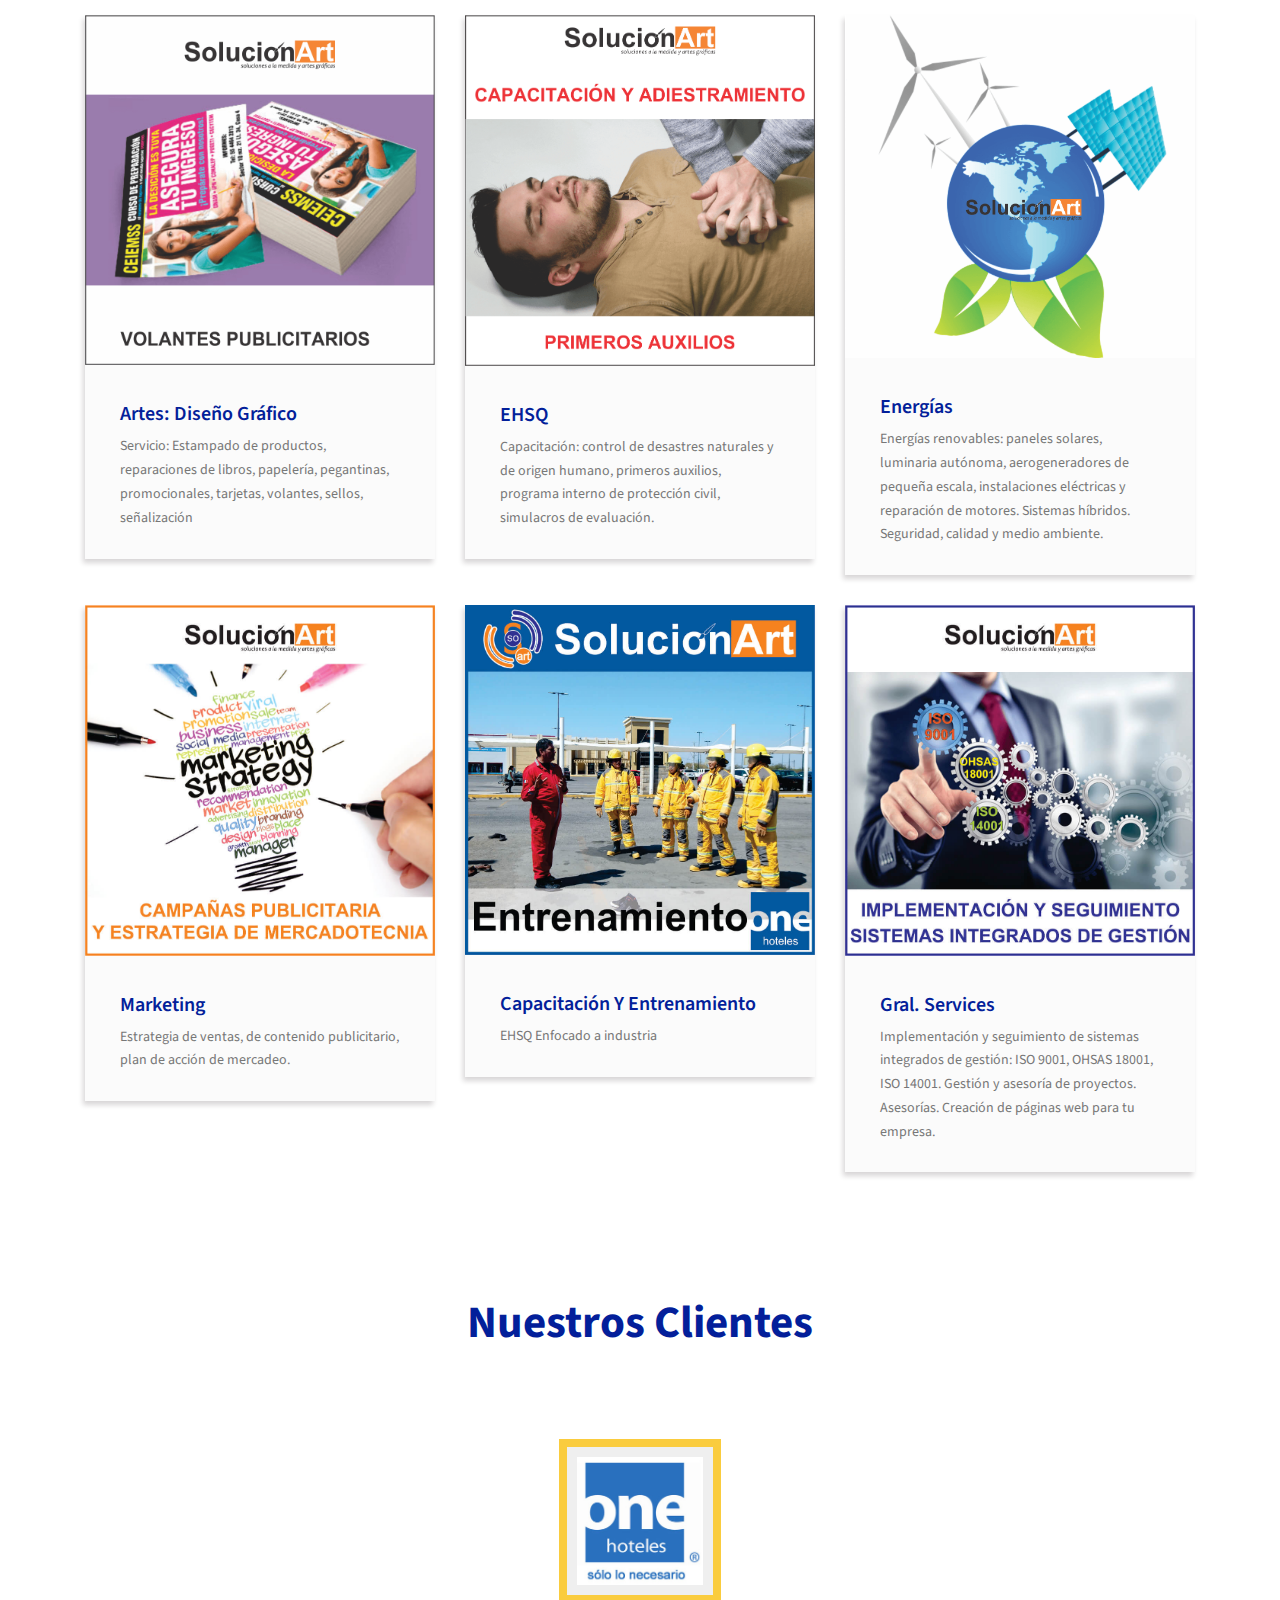
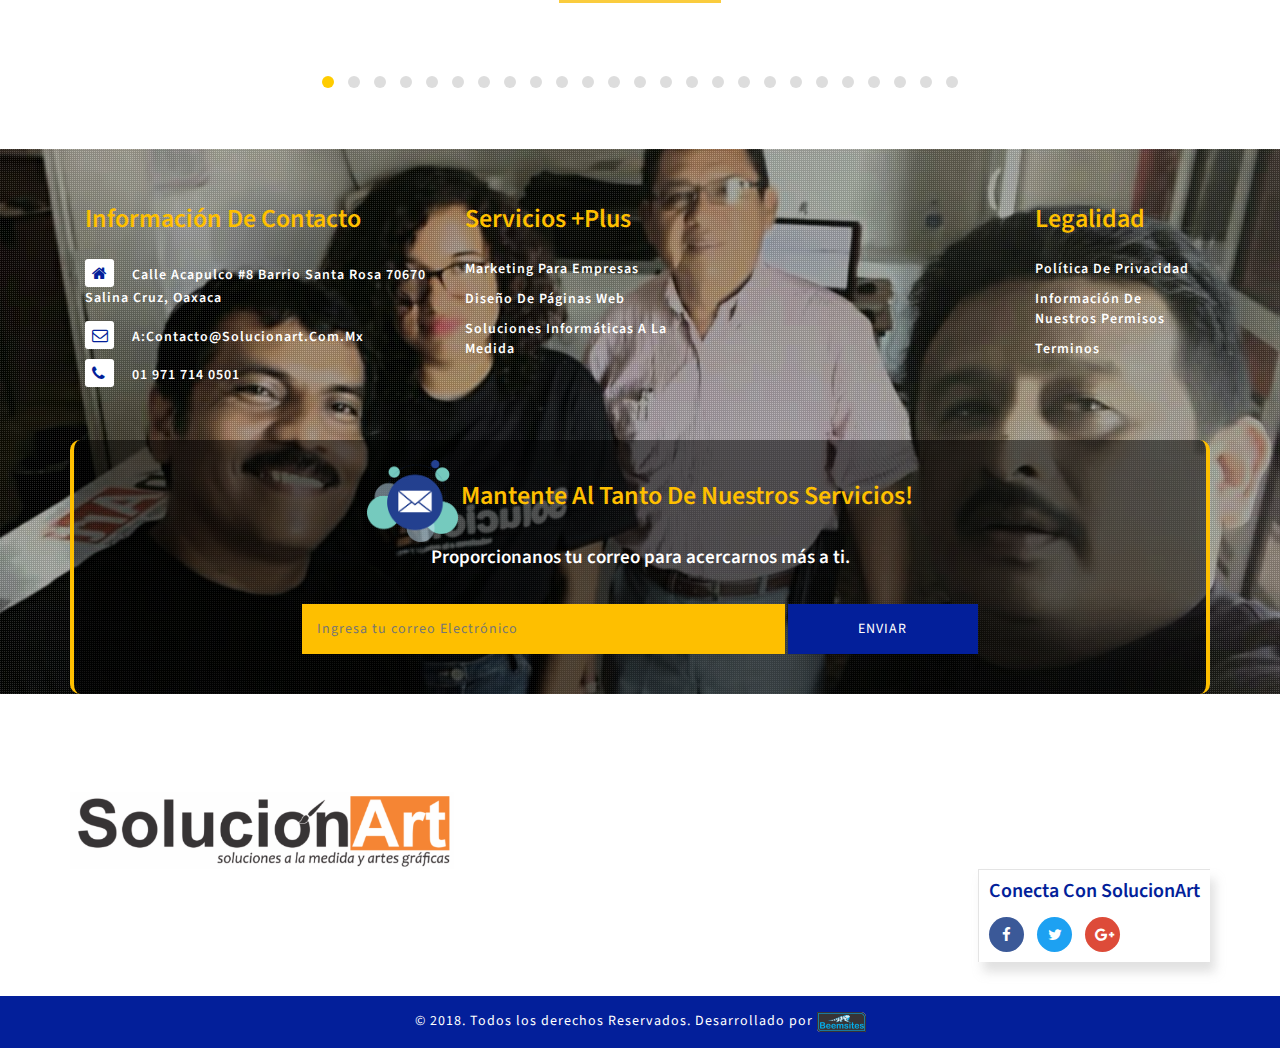
==== commit 75cd776a: "fixed container stats" ====
--- a/about.html
+++ b/about.html
@@ -37,7 +37,7 @@
         <link rel='stylesheet' href='owl-carousel/owl.carousel.css'/><!-- Client carousel -->
         <link rel="stylesheet" href="masterslider/style/masterslider.css" /><!-- Master slider css -->
         <link rel="stylesheet" href="masterslider/skins/default/style.css" /><!-- Master slider default skin -->
-        <link rel="stylesheet" href="css/style.css"/><!-- template styles -->
+
 
 </head>
 
@@ -294,7 +294,7 @@
 	<!-- //about bottom-->
 	<!-- Stats -->
 	<div class="w3ls-section  stats" style="margin-left: 20vw;">
-		<div class="container">
+		<div style="width: 1000px; padding-right: 0;" class="container">
 			<h5>Nuestros Indicadores de Gestión</h5>
 			<div class="stats-aboutinfo services-main">
 				<div class="col-sm-3 col-xs-3 agileits_w3layouts-stats-grids text-center">
@@ -816,6 +816,7 @@
 				</div>
 			</div>
 			<!--//client-->
+
 		</div>
 	</div>
 	<!-- footer -->
@@ -937,18 +938,7 @@
 	<!--//search-bar-->
 	<!-- clients slider-->
 	<script src="js/owl.carousel.js"></script>
-	<script>
-		$(document).ready(function () {
-			$("#owl-demo").owlCarousel({
-				items: 1,
-				lazyLoad: true,
-				autoPlay:true,
-				navigation: true,
-				navigationText: true,
-				pagination: true,
-			});
-		});
-	</script>
+	
 	<!-- //clients slider-->
 	<!-- start-smooth-scrolling -->
 	<script src="js/move-top.js"></script>
@@ -999,112 +989,20 @@
 <script src="masterslider/masterslider.min.js"></script><!-- Carousels script -->
 <script src="js/jquery.dlmenu.min.js"></script><!-- Master slider main js -->
 <script src="js/include.js"></script><!-- for responsive menu -->
+
 <script>
-		/* <![CDATA[ */
-		jQuery(document).ready(function ($) {
-				'use strict';
-				// MASTER SLIDER START
-				var slider = new MasterSlider();
-				slider.setup('masterslider', {
-						width: 1920, // slider standard width
-						height: 854, // slider standard height
-						space: 0,
-						layout: "fullwidth",
-						speed: 50,
-						centerControls: false,
-						loop: true,
-						autoplay: true,
-						parallaxMode: "mouse"
-										// more slider options goes here...
-										// check slider options section in documentation for more options.
-				});
-				// adds Arrows navigation control to the slider.
-				slider.control('arrows');
-				MSScrollParallax.setup(slider, 50, 80, true);
-
-				$('#services-carousel').owlCarousel({
-						items: 3,
-						loop: true,
-						margin: 30,
-						responsiveClass: true,
-						mouseDrag: true,
-						dots: true,
-						responsive: {
-								0: {
-										items: 1,
-										nav: false,
-										loop: true,
-										autoplay: true,
-										autoplayTimeout: 3000,
-										autoplayHoverPause: true,
-										responsiveClass: true,
-										autoHeight: true
-								},
-								600: {
-										items: 2,
-										nav: false,
-										loop: true,
-										autoplay: true,
-										autoplayTimeout: 3000,
-										autoplayHoverPause: true,
-										responsiveClass: true,
-										autoHeight: true
-								},
-								1000: {
-										items: 3,
-										nav: false,
-										loop: true,
-										autoplay: true,
-										autoplayTimeout: 3000,
-										autoplayHoverPause: true,
-										responsiveClass: true,
-										mouseDrag: true,
-										autoHeight: true
-								}
-						}
-				});
-
-				$('#client-carousel').owlCarousel({
-						items: 6,
-						loop: true,
-						margin: 30,
-						responsiveClass: true,
-						mouseDrag: true,
-						dots: false,
-						responsive: {
-								0: {
-										items: 2,
-										nav: true,
-										loop: true,
-										autoplay: true,
-										autoplayTimeout: 3000,
-										autoplayHoverPause: true,
-										responsiveClass: true
-								},
-								600: {
-										items: 3,
-										nav: true,
-										loop: true,
-										autoplay: true,
-										autoplayTimeout: 3000,
-										autoplayHoverPause: true,
-										responsiveClass: true
-								},
-								1000: {
-										items: 6,
-										nav: true,
-										loop: true,
-										autoplay: true,
-										autoplayTimeout: 3000,
-										autoplayHoverPause: true,
-										responsiveClass: true,
-										mouseDrag: true
-								}
-						}
-				});
+		$(document).ready(function () {
+			$("#owl-demo").owlCarousel({
+				items: 1,
+				lazyLoad: true,
+				autoPlay:true,
+				navigation: true,
+				navigationText: true,
+				pagination: false,
+				loop: true,
+			});
 		});
-		/* ]]> */
-</script>
+	</script>
 </body>
 
 </html>
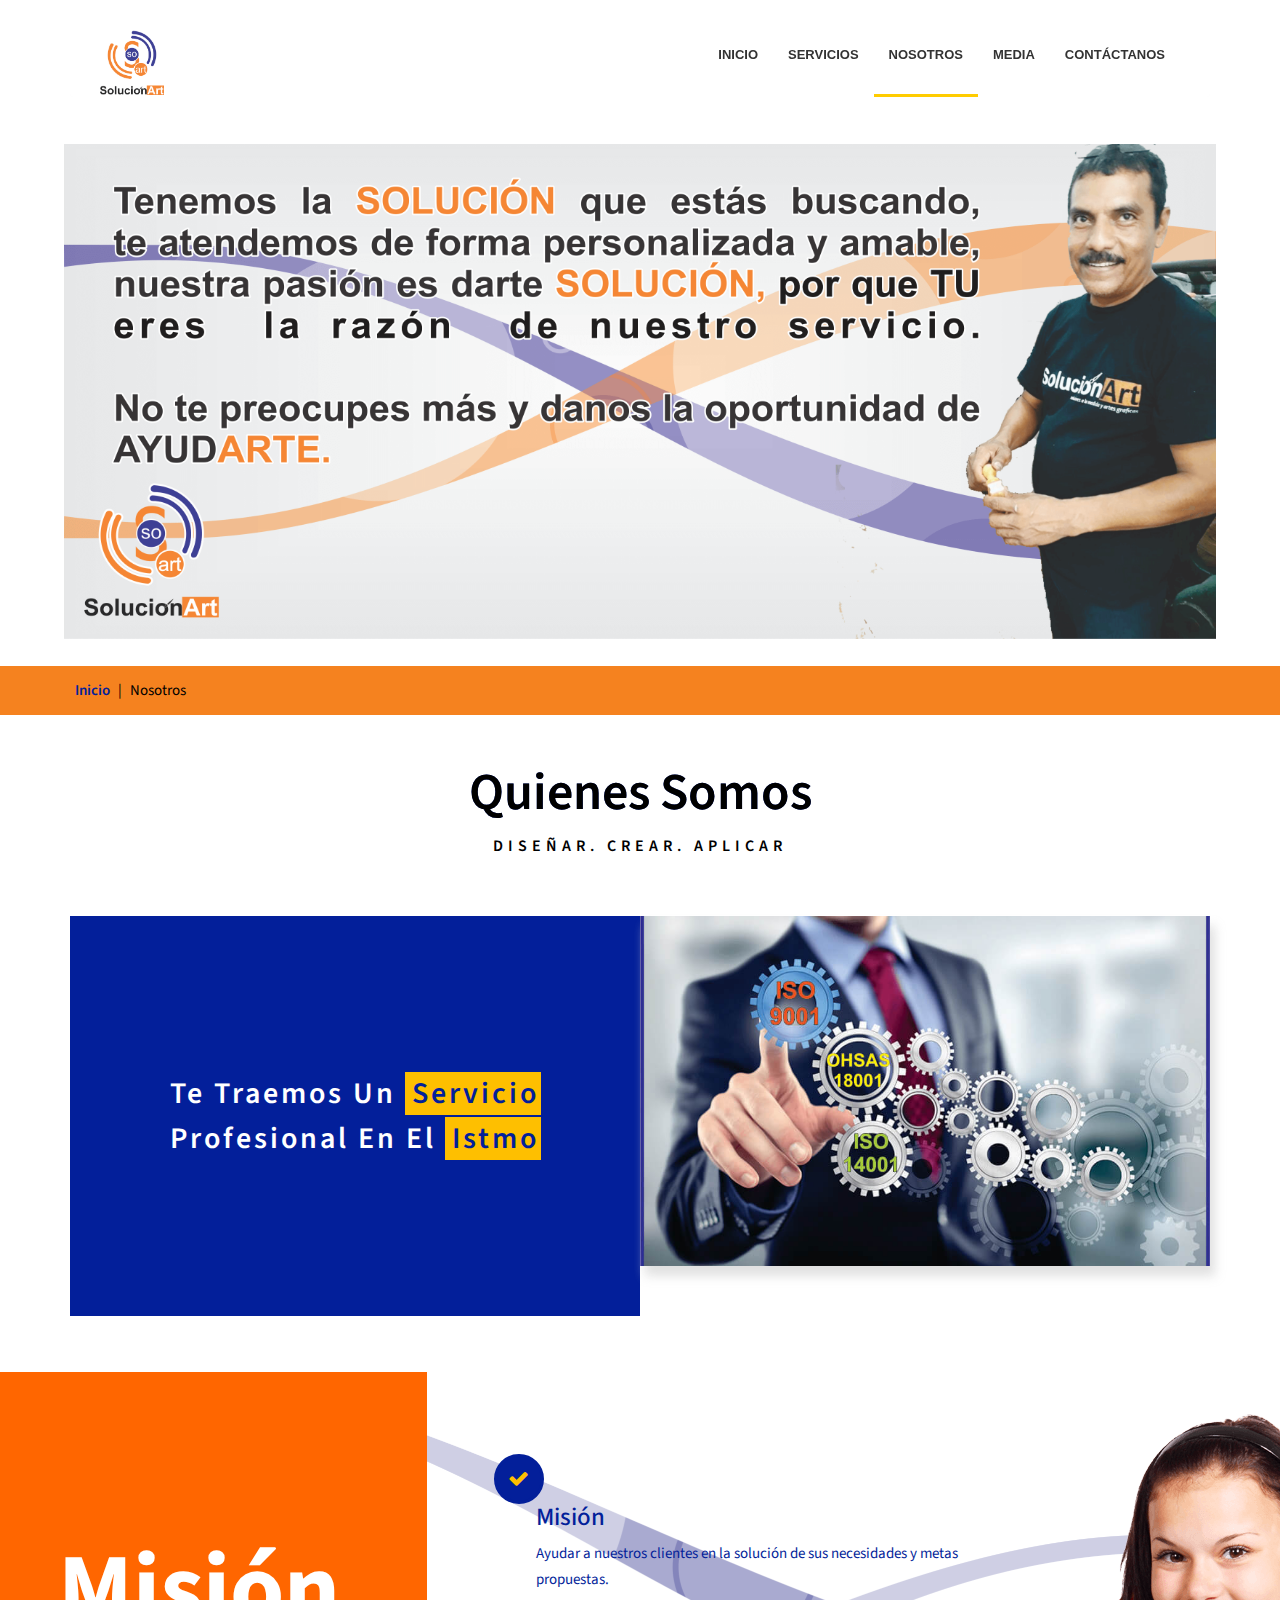
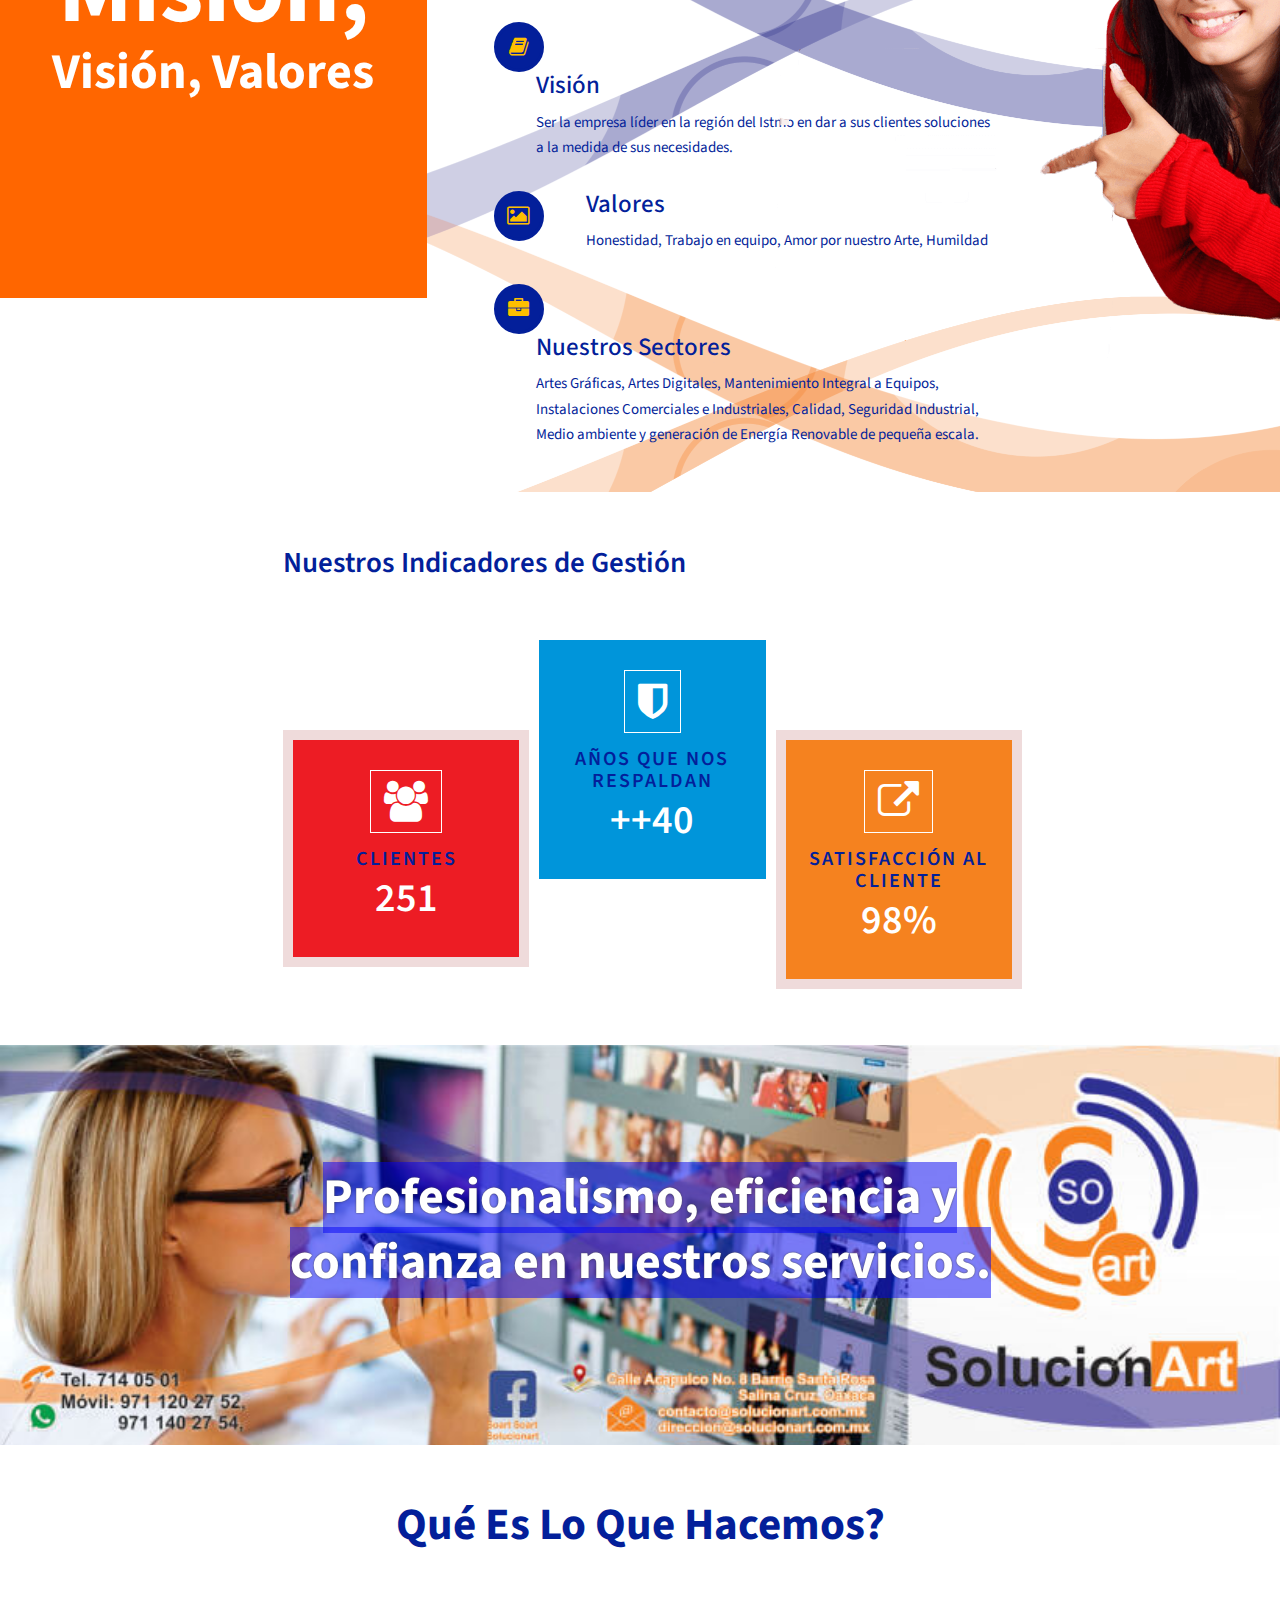
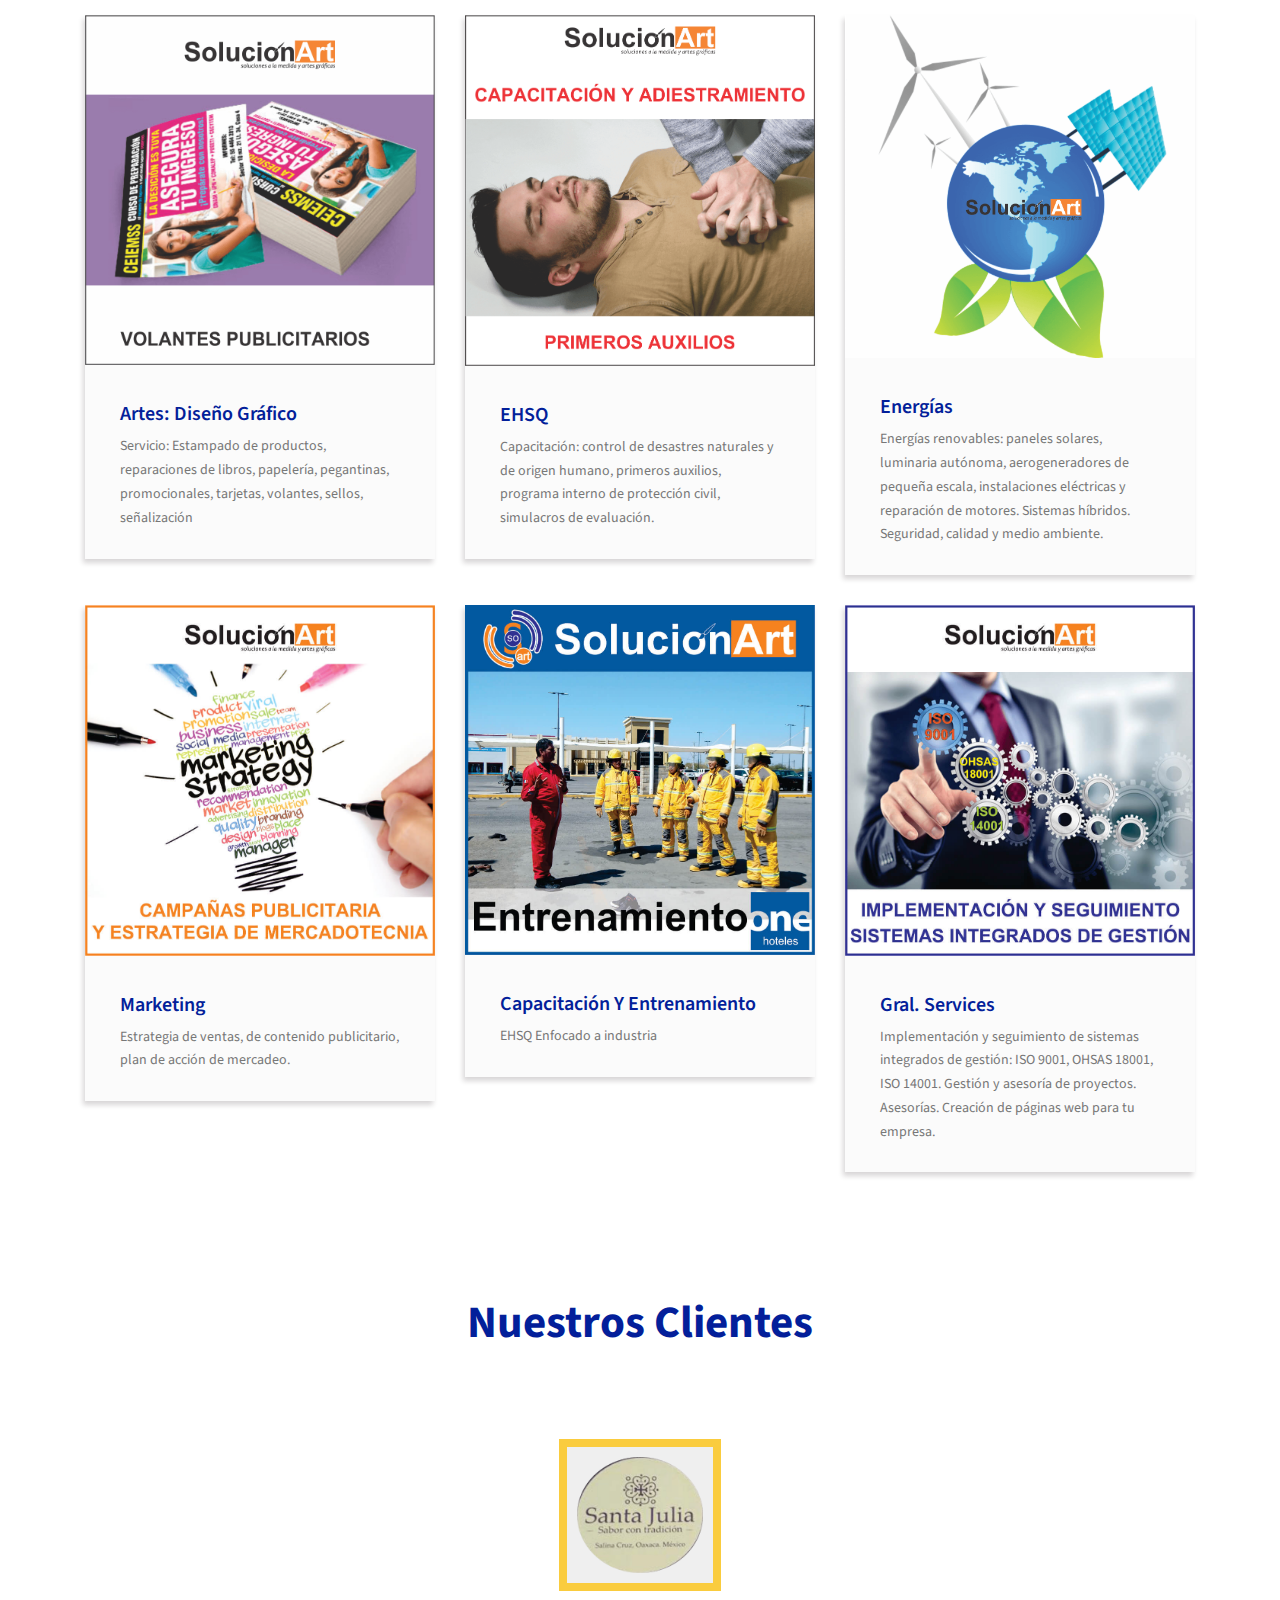
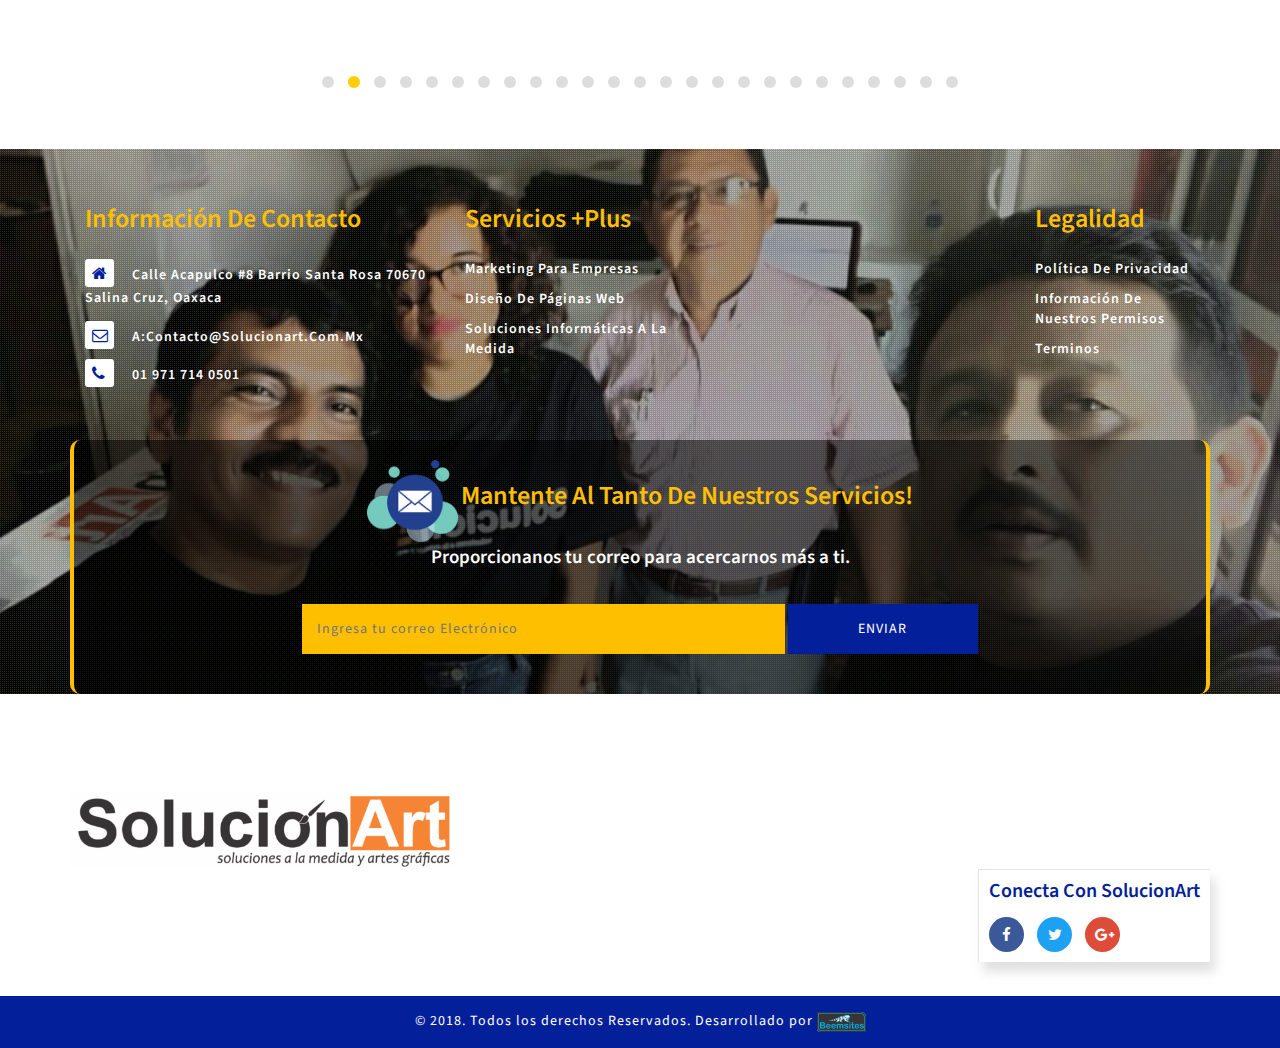
==== commit b303e6e1: "autoplay carousel in about trades fixed" ====
--- a/about.html
+++ b/about.html
@@ -992,14 +992,13 @@
 
 <script>
 		$(document).ready(function () {
-			$("#owl-demo").owlCarousel({
-				items: 1,
-				lazyLoad: true,
-				autoPlay:true,
-				navigation: true,
-				navigationText: true,
-				pagination: false,
-				loop: true,
+			$(".owl-carousel").owlCarousel({
+				items:1,
+			    loop:true,
+			    margin:10,
+			    autoplay:true,
+			    autoplayTimeout:1000,
+			    autoplayHoverPause:false
 			});
 		});
 	</script>
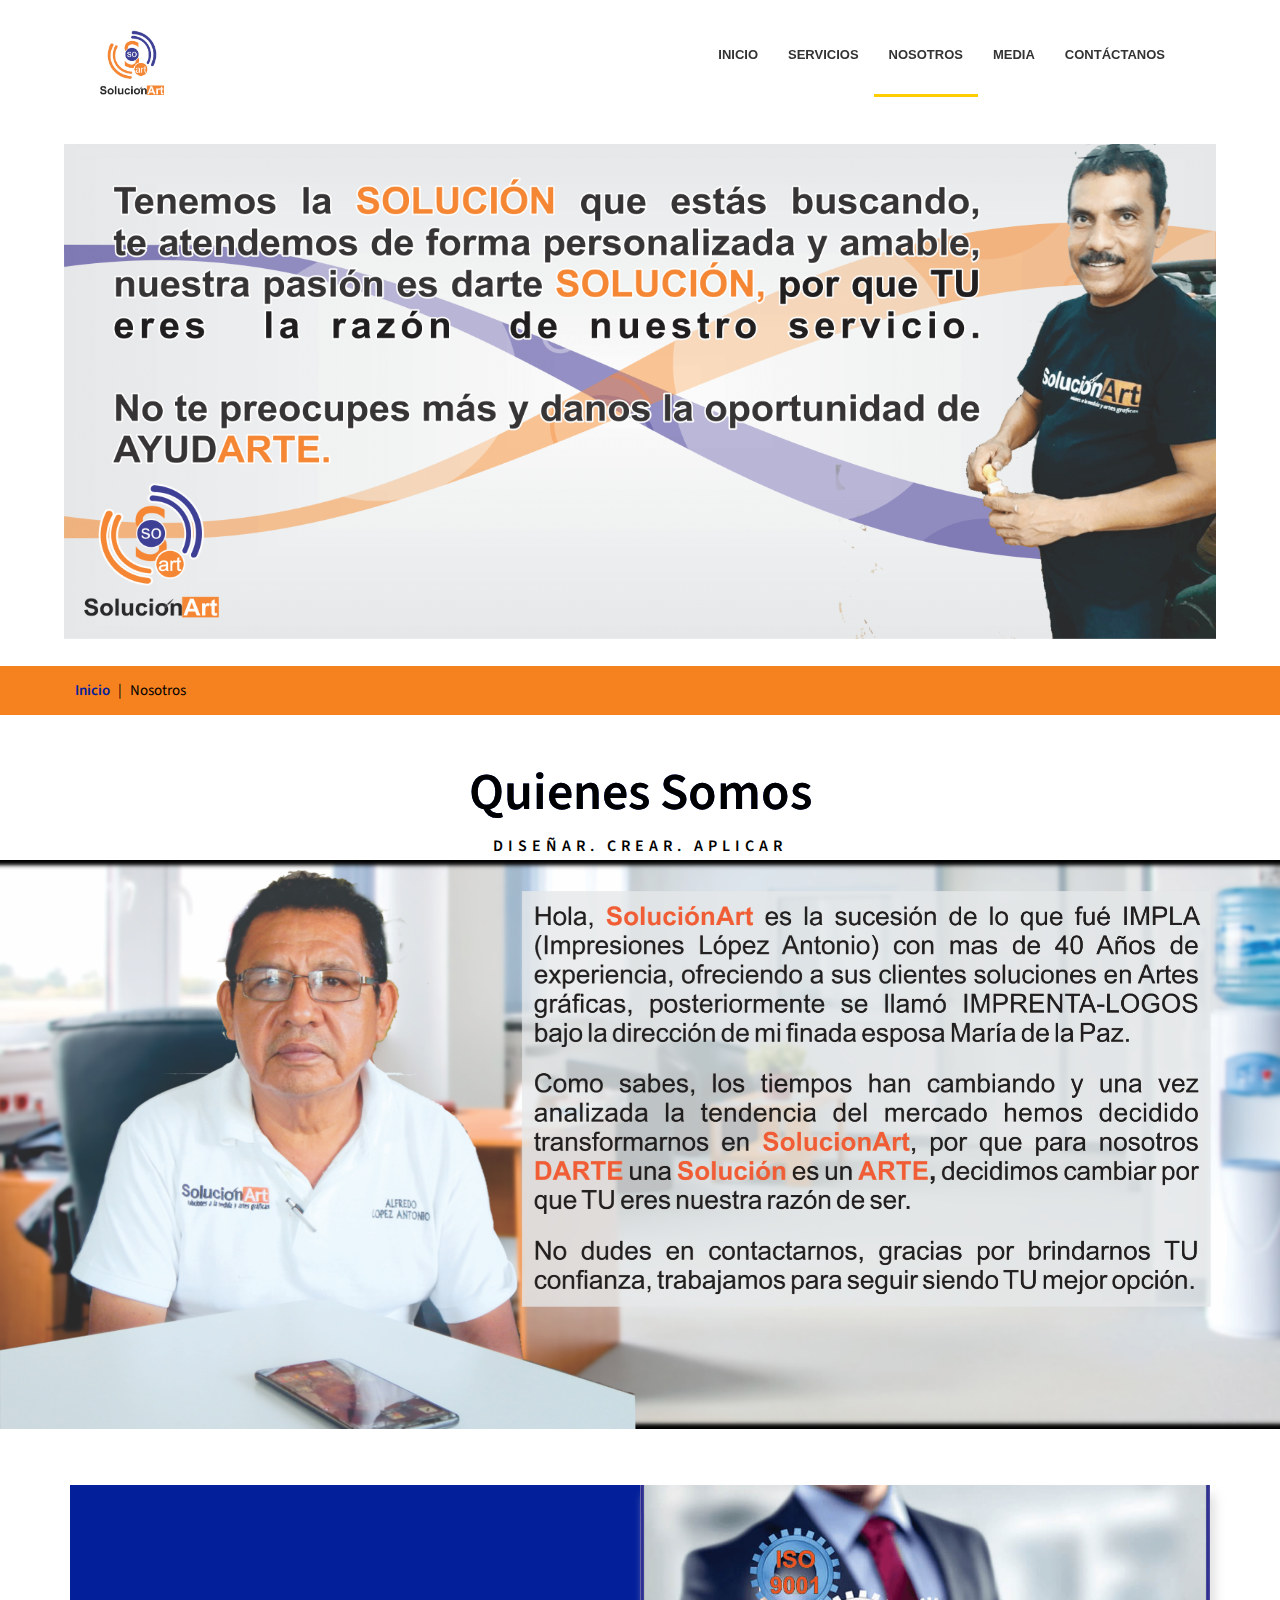
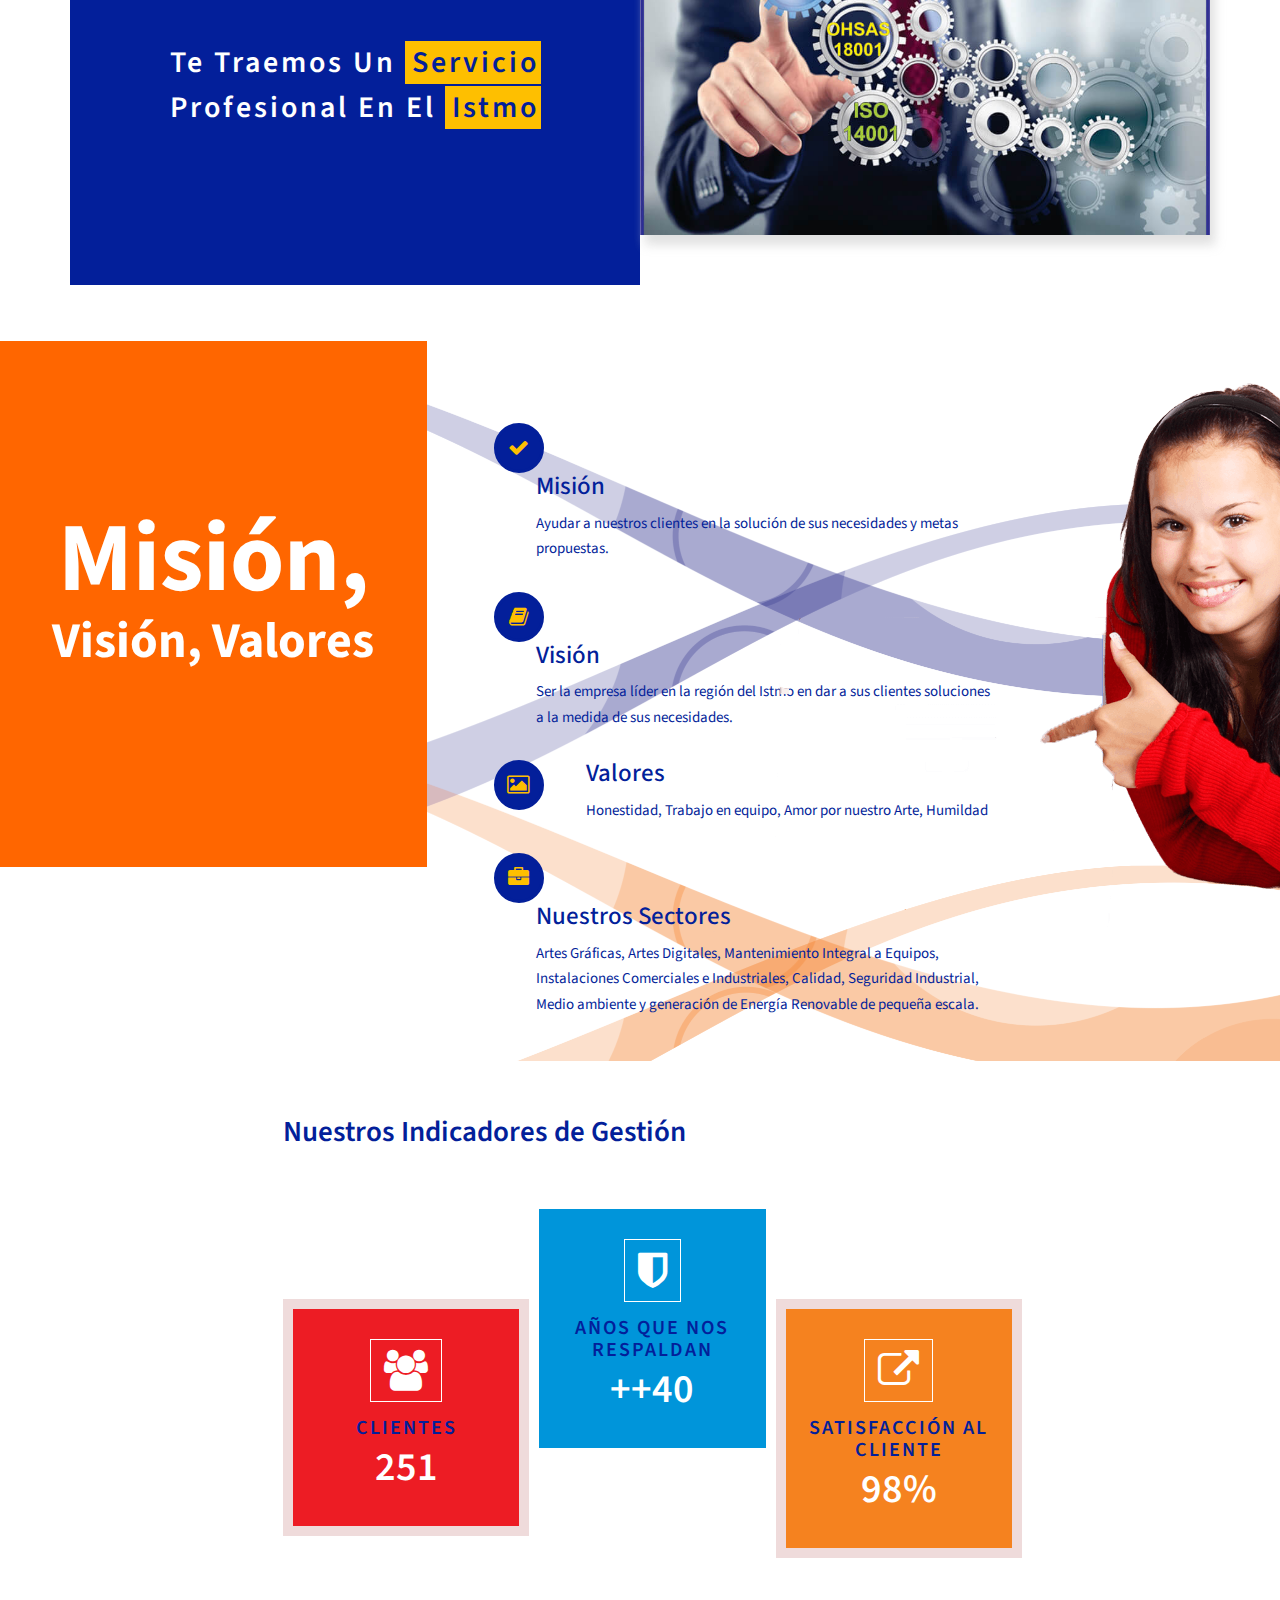
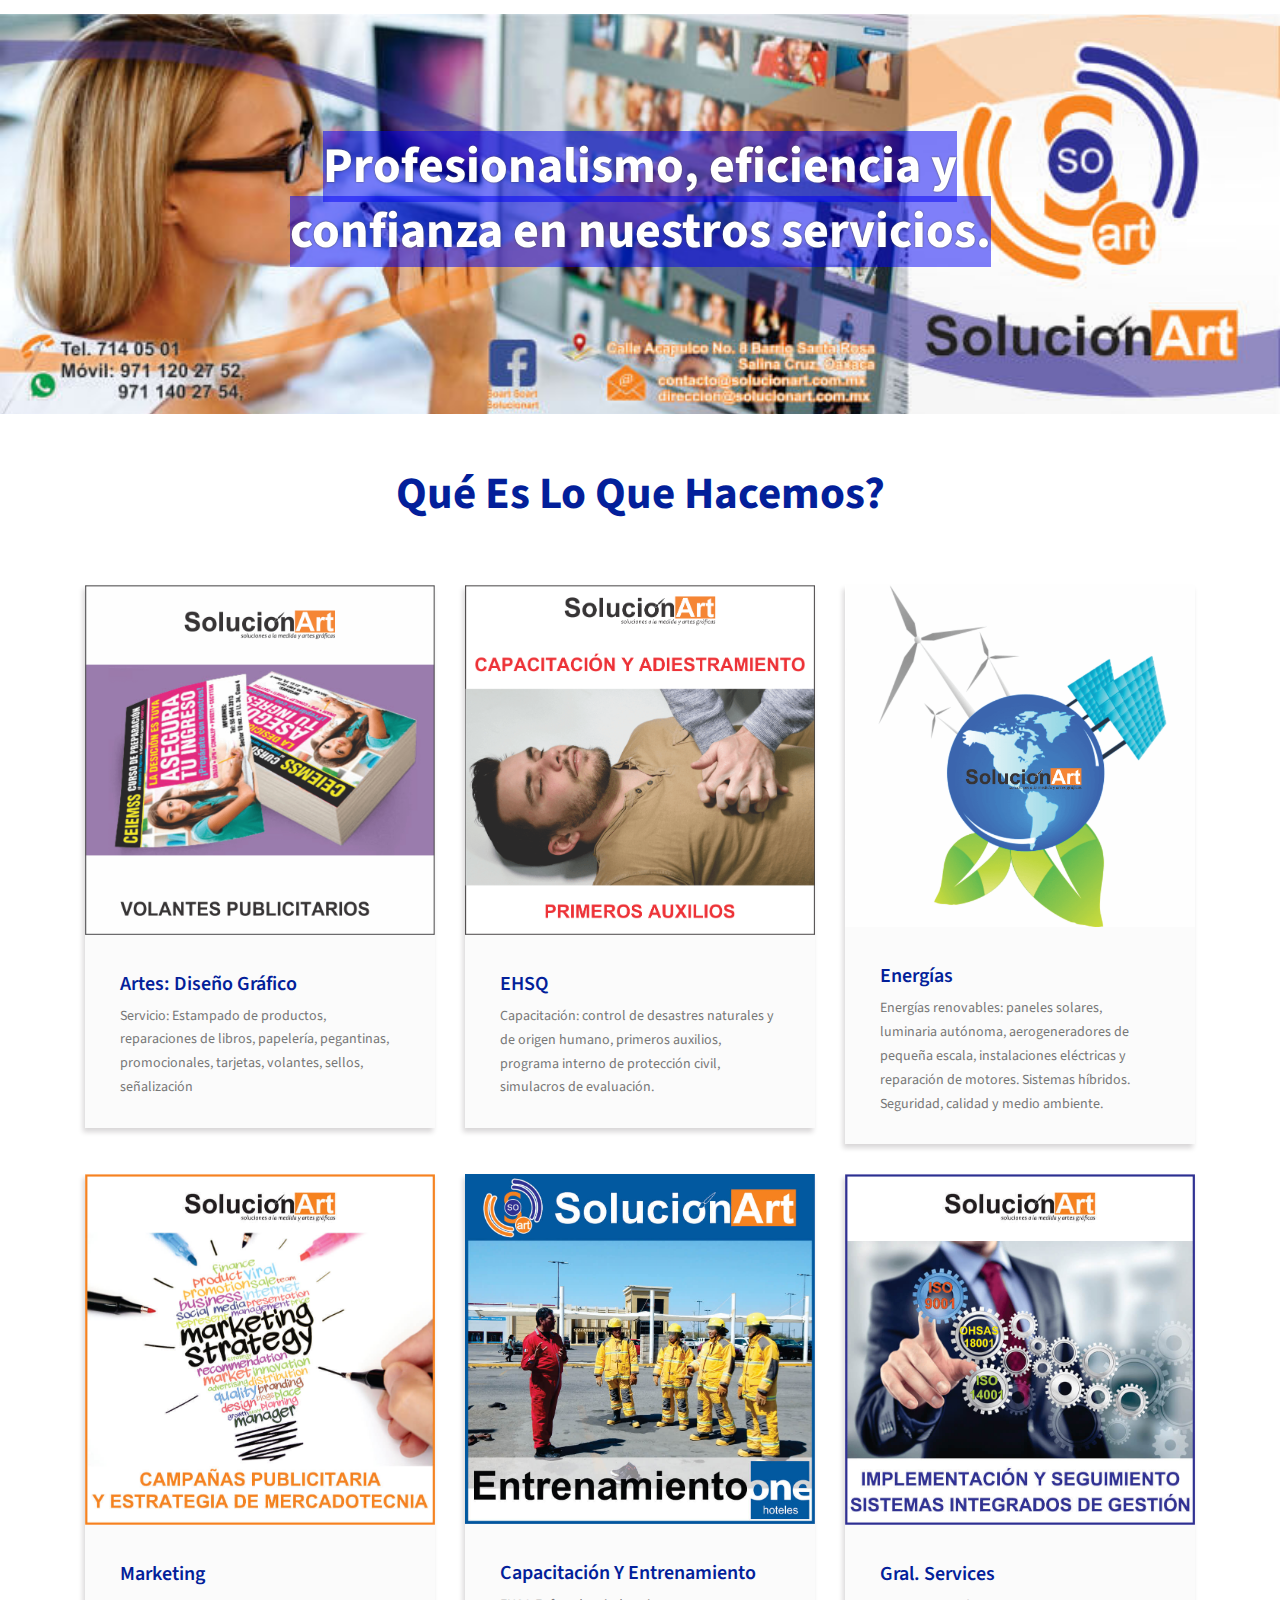
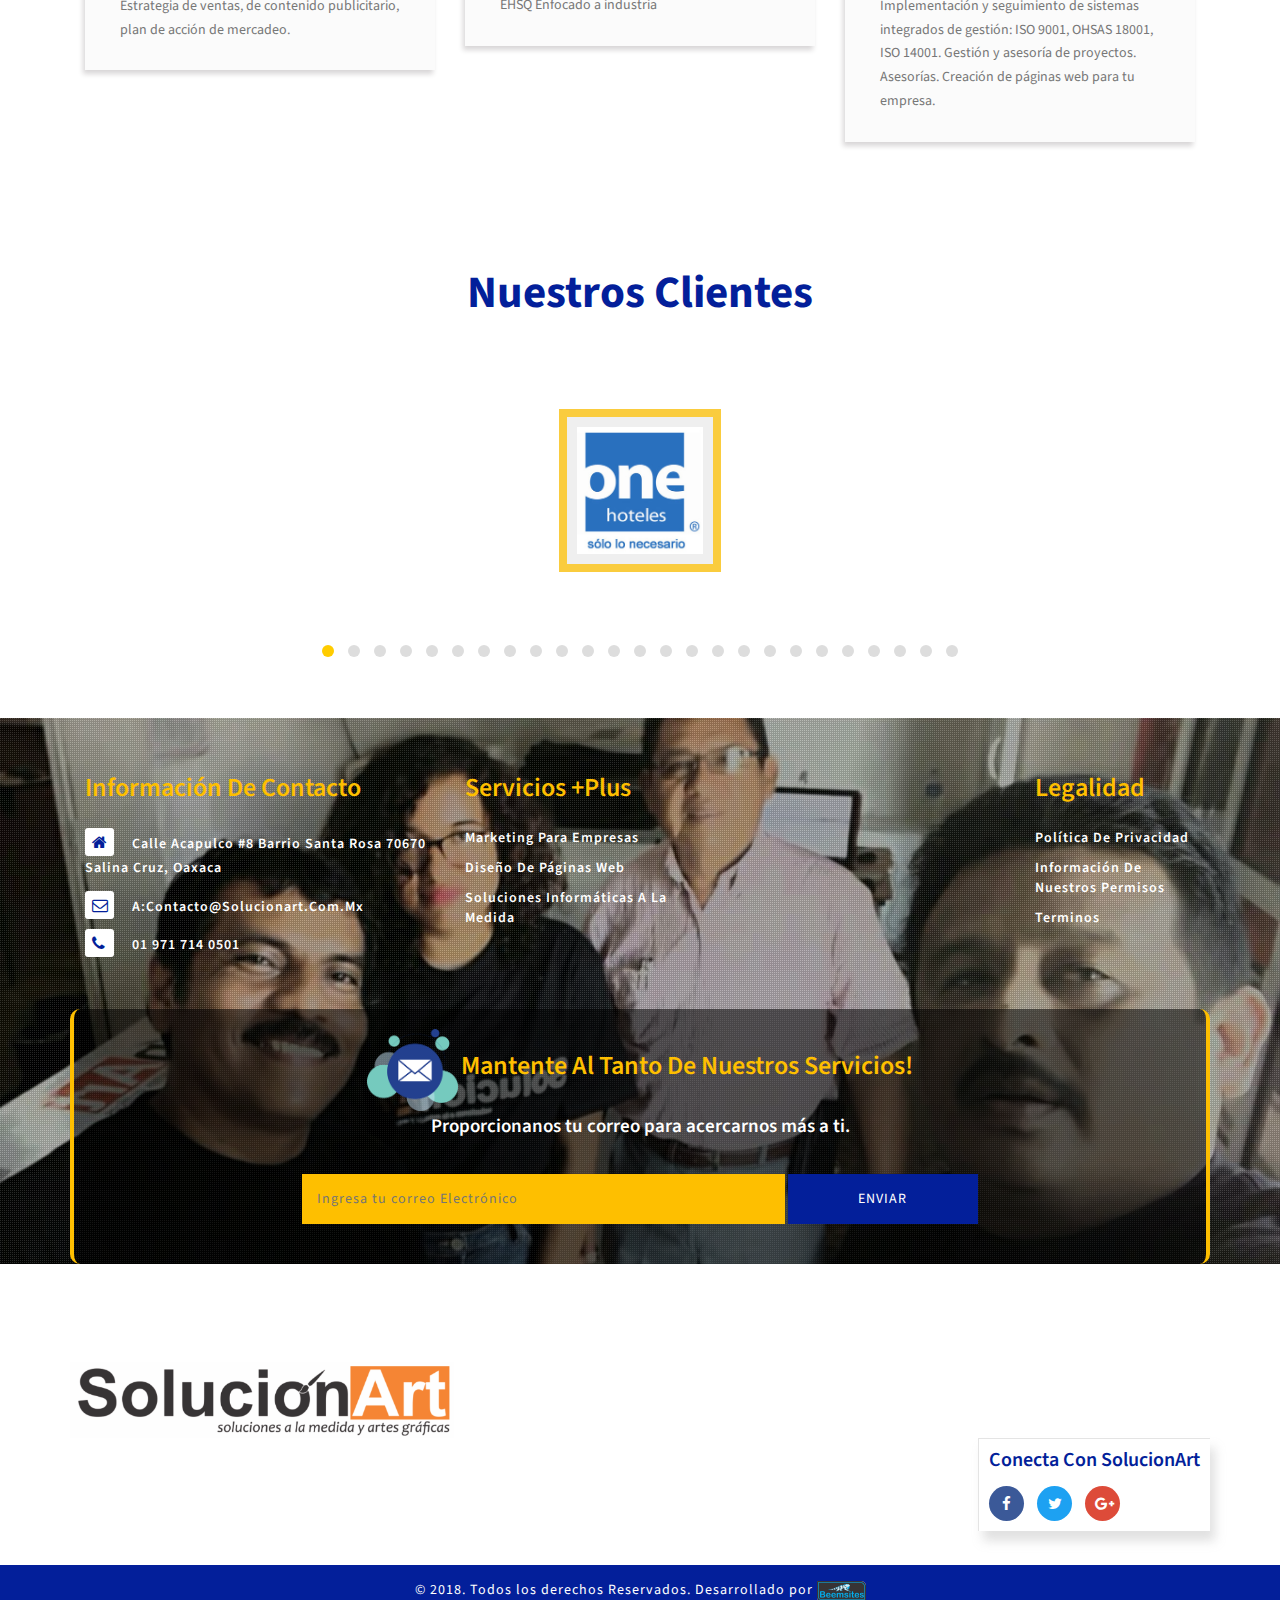
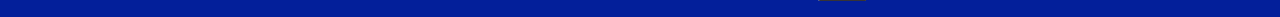
==== commit 32e5d89e: "menu bug fixing" ====
--- a/about.html
+++ b/about.html
@@ -991,6 +991,113 @@
 <script src="js/include.js"></script><!-- for responsive menu -->
 
 <script>
+		/* <![CDATA[ */
+		jQuery(document).ready(function ($) {
+				'use strict';
+				// MASTER SLIDER START
+				var slider = new MasterSlider();
+				slider.setup('masterslider', {
+						width: 1920, // slider standard width
+						height: 854, // slider standard height
+						space: 0,
+						layout: "fullwidth",
+						speed: 50,
+						centerControls: false,
+						loop: true,
+						autoplay: true,
+						parallaxMode: "mouse"
+										// more slider options goes here...
+										// check slider options section in documentation for more options.
+				});
+				// adds Arrows navigation control to the slider.
+				slider.control('arrows');
+				MSScrollParallax.setup(slider, 50, 80, true);
+
+				$('#services-carousel').owlCarousel({
+						items: 3,
+						loop: true,
+						margin: 30,
+						responsiveClass: true,
+						mouseDrag: true,
+						dots: true,
+						responsive: {
+								0: {
+										items: 1,
+										nav: false,
+										loop: true,
+										autoplay: true,
+										autoplayTimeout: 3000,
+										autoplayHoverPause: true,
+										responsiveClass: true,
+										autoHeight: true
+								},
+								600: {
+										items: 2,
+										nav: false,
+										loop: true,
+										autoplay: true,
+										autoplayTimeout: 3000,
+										autoplayHoverPause: true,
+										responsiveClass: true,
+										autoHeight: true
+								},
+								1000: {
+										items: 3,
+										nav: false,
+										loop: true,
+										autoplay: true,
+										autoplayTimeout: 3000,
+										autoplayHoverPause: true,
+										responsiveClass: true,
+										mouseDrag: true,
+										autoHeight: true
+								}
+						}
+				});
+
+				$('#client-carousel').owlCarousel({
+						items: 6,
+						loop: true,
+						margin: 30,
+						responsiveClass: true,
+						mouseDrag: true,
+						dots: false,
+						responsive: {
+								0: {
+										items: 2,
+										nav: true,
+										loop: true,
+										autoplay: true,
+										autoplayTimeout: 3000,
+										autoplayHoverPause: true,
+										responsiveClass: true
+								},
+								600: {
+										items: 3,
+										nav: true,
+										loop: true,
+										autoplay: true,
+										autoplayTimeout: 3000,
+										autoplayHoverPause: true,
+										responsiveClass: true
+								},
+								1000: {
+										items: 6,
+										nav: true,
+										loop: true,
+										autoplay: true,
+										autoplayTimeout: 3000,
+										autoplayHoverPause: true,
+										responsiveClass: true,
+										mouseDrag: true
+								}
+						}
+				});
+		});
+		/* ]]> */
+</script>
+
+<script>
 		$(document).ready(function () {
 			$(".owl-carousel").owlCarousel({
 				items:1,
--- a/css/responsive.css
+++ b/css/responsive.css
@@ -15,8 +15,14 @@
 /* ==========================================================================
    RESPONSIVE NAVIGATION
 ============================================================================= */
-#dl-menu{
+#accion{
     display: none;
+}
+
+@media (max-width: 500px){
+    #accion{
+    display: inline-block;
+}
 }
 
 .dl-menuwrapper {
@@ -38,7 +44,7 @@
     margin-right: 100px;
 }
 
-.dl-menuwrapper button {
+#accion {
     background: #ccc;
     border: none;
     width: 100%;
@@ -99,7 +105,7 @@
     text-transform: uppercase;
 }
 
-.no-touch .dl-menuwrapper li a:hover{
+#accion li a:hover{
     background: rgba(255,248,213,0.1);
 }
 
@@ -129,7 +135,7 @@
     transform: rotate(180deg);
 }
 
-.dl-menuwrapper li > a:after {
+#accion li > a:after {
     right: 10px;
     color: rgba(0,0,0,0.15);
 }
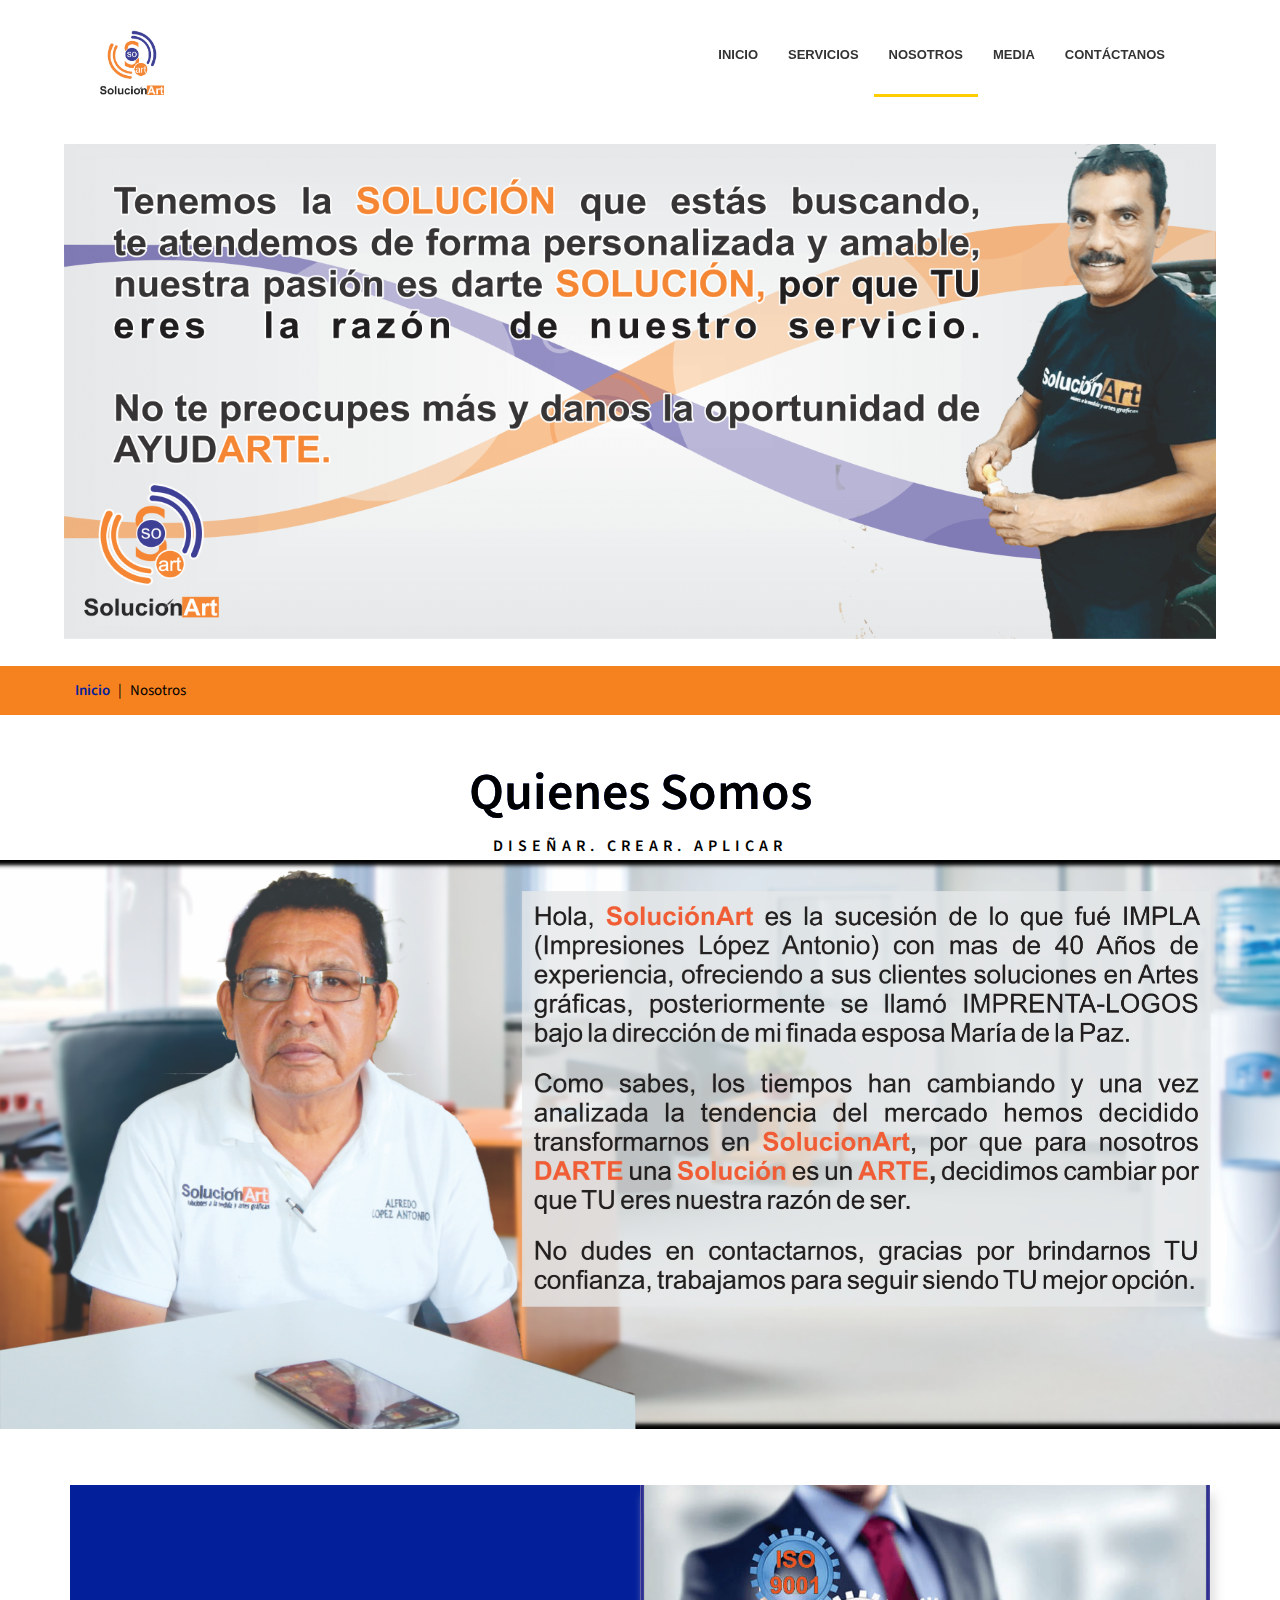
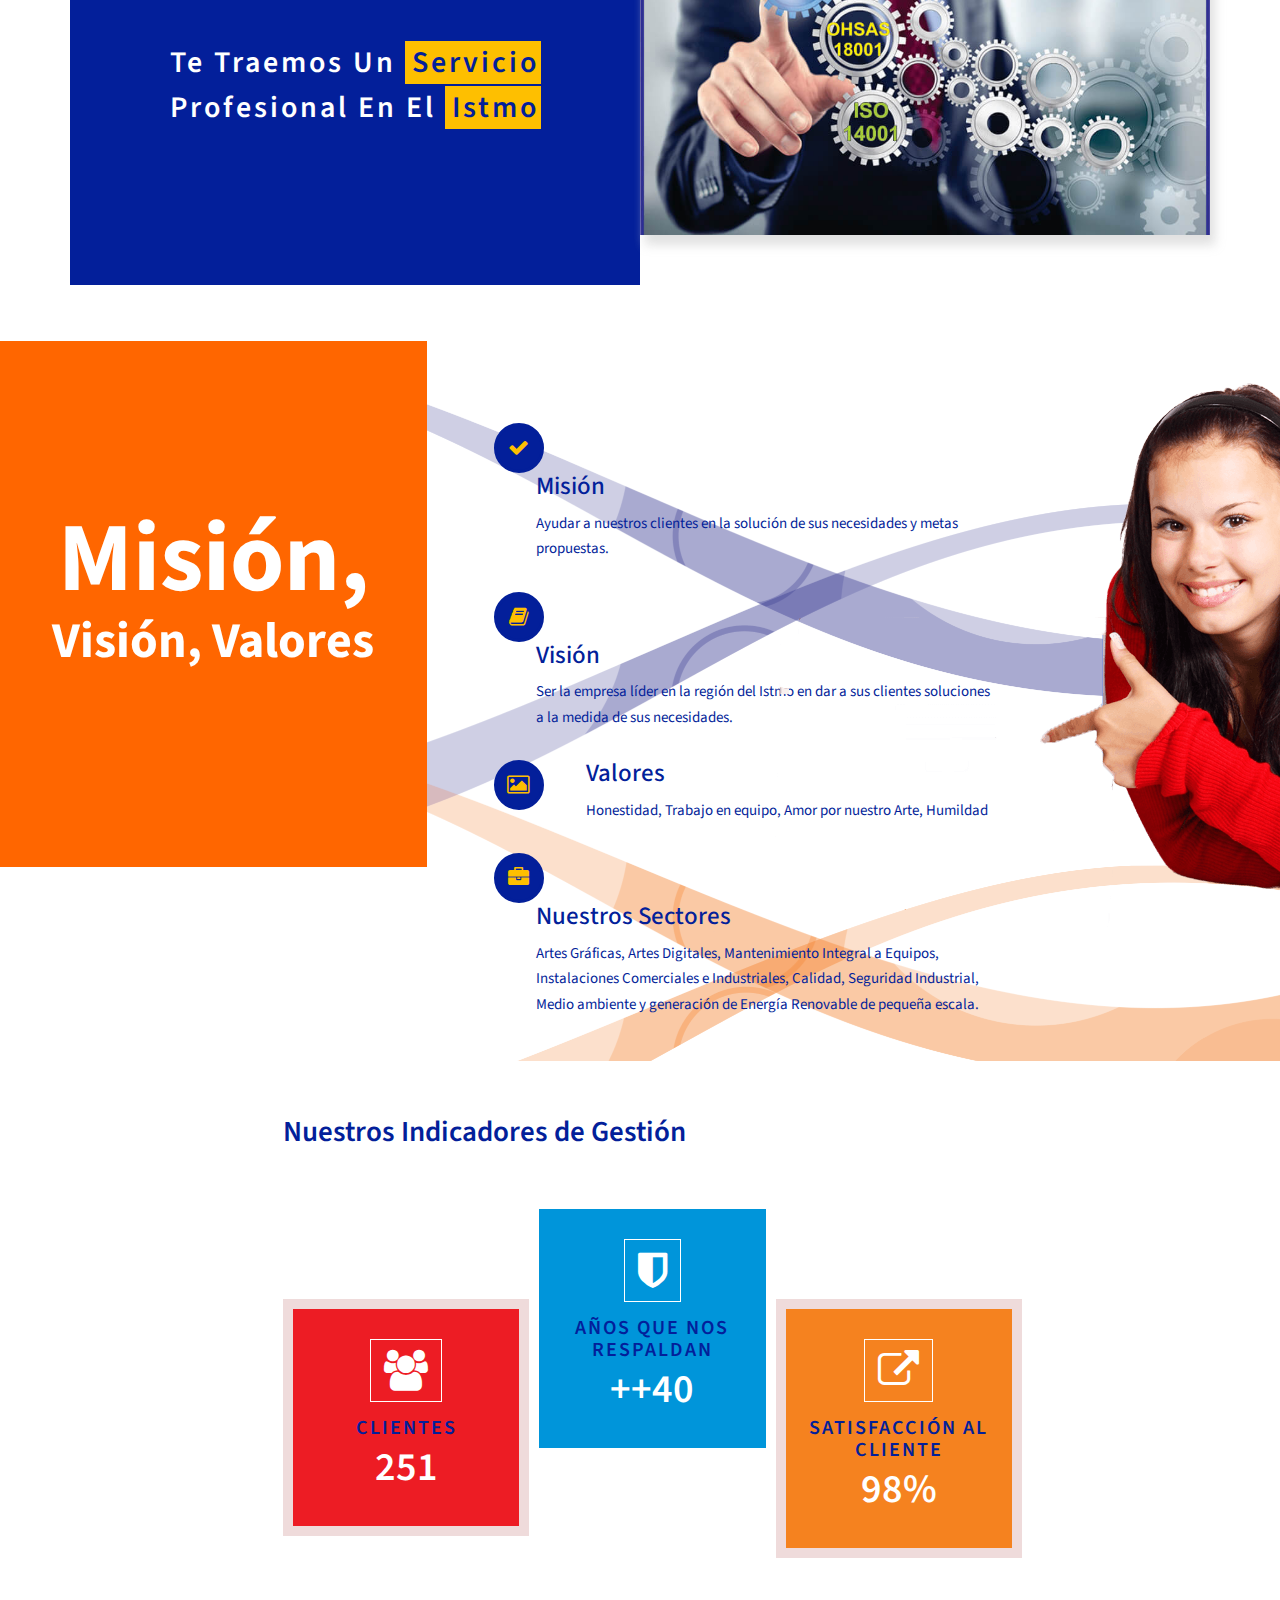
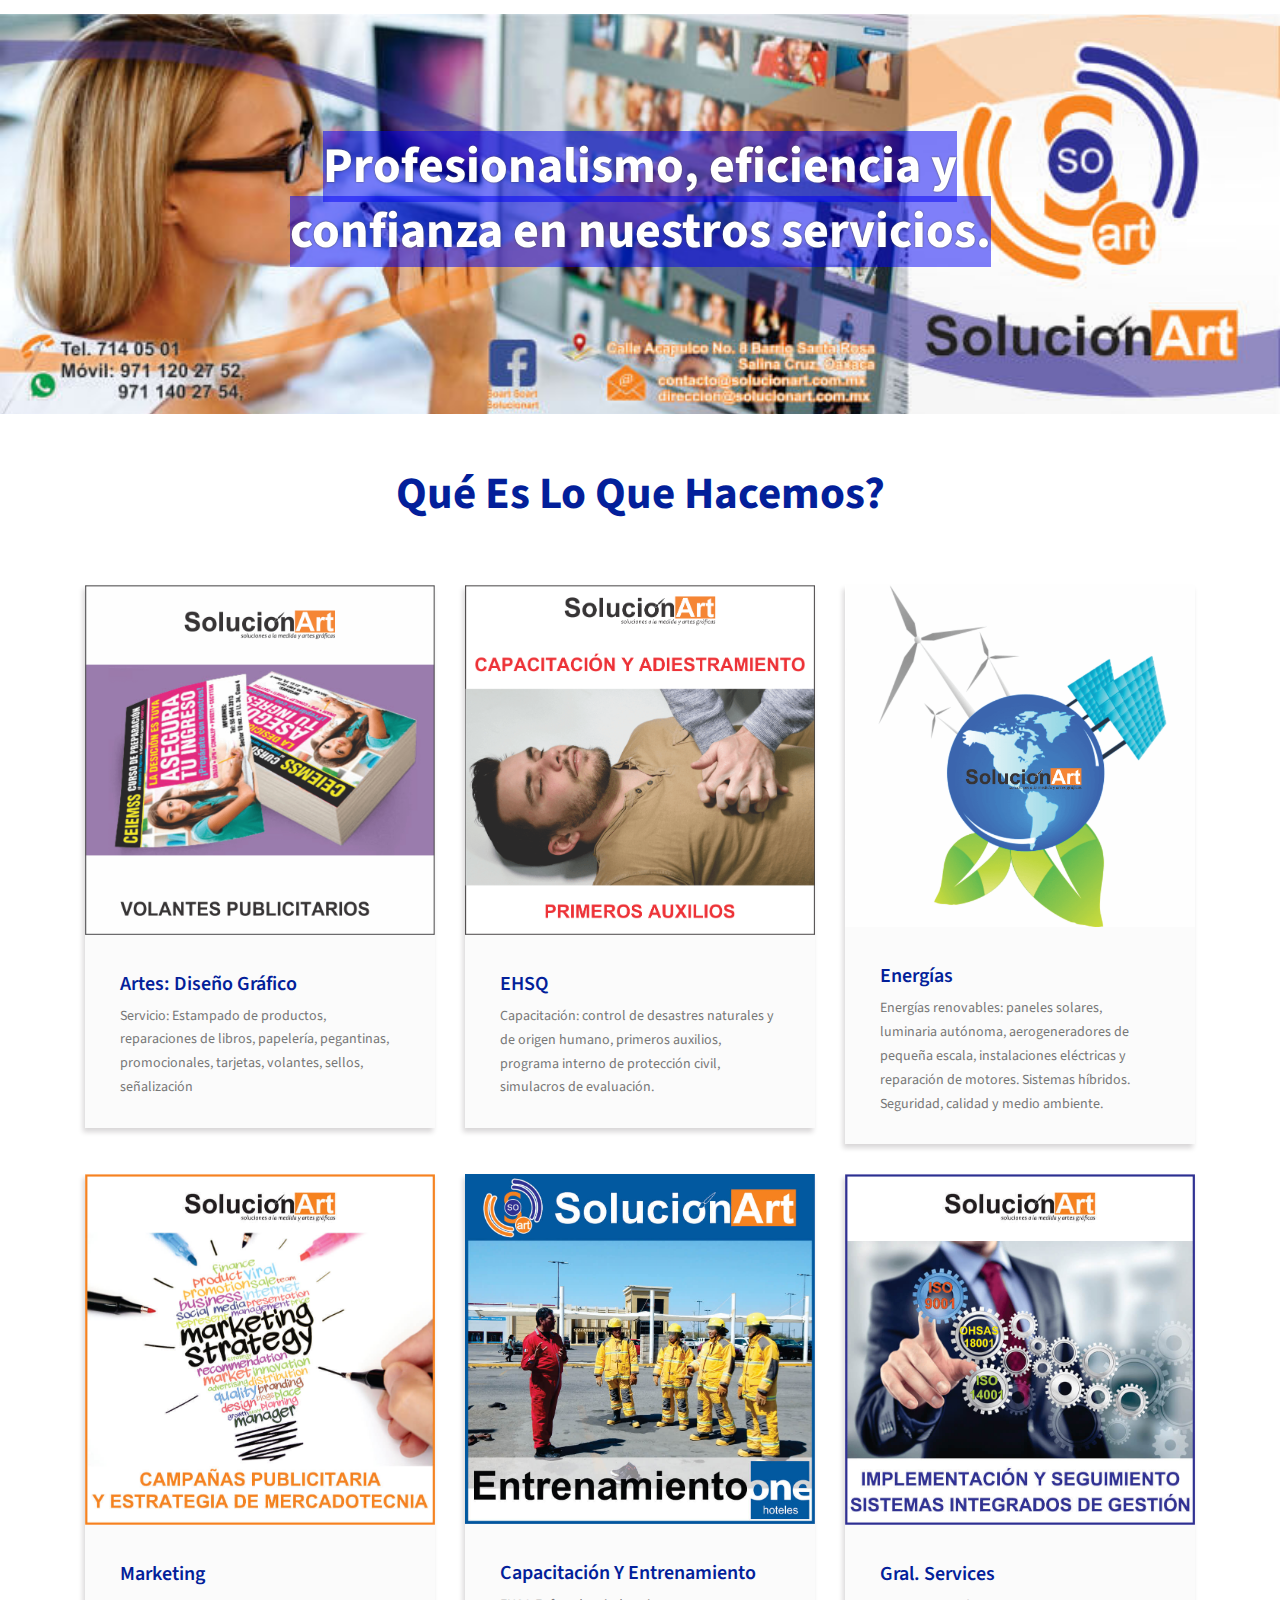
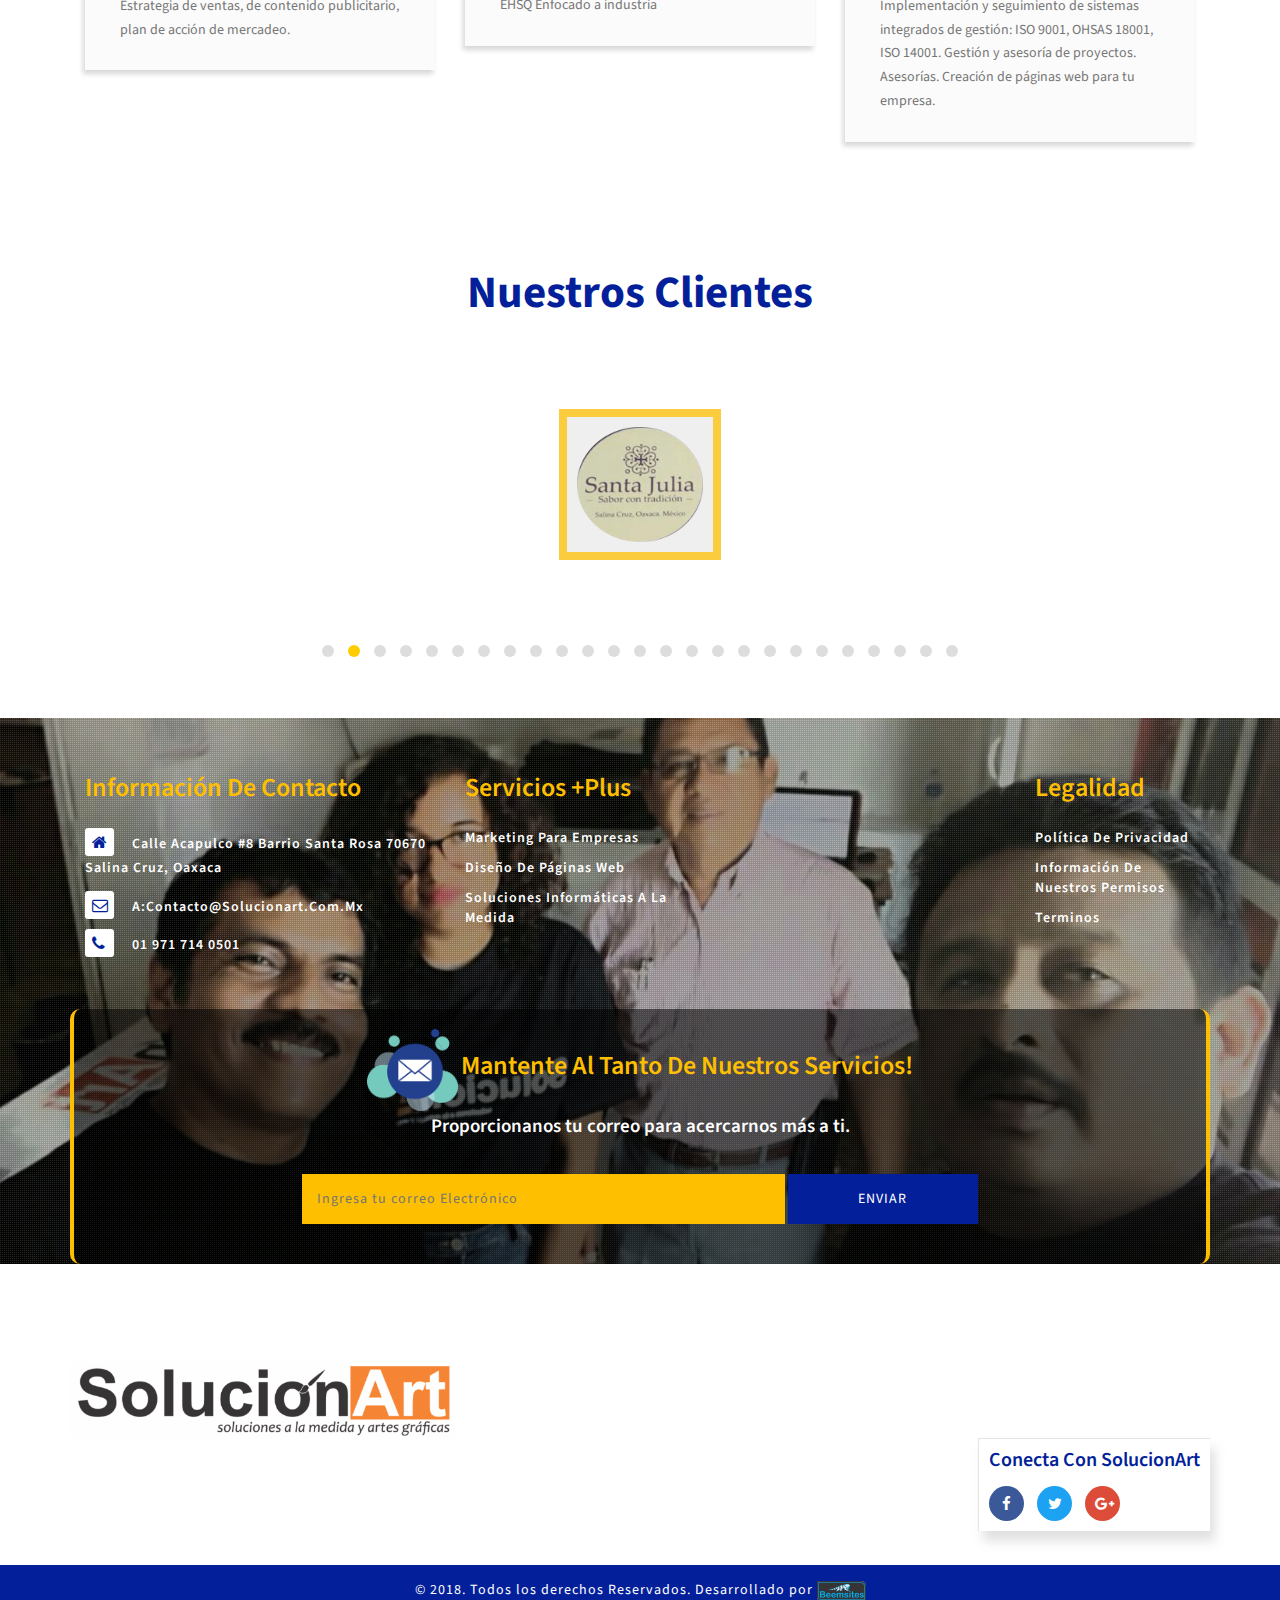
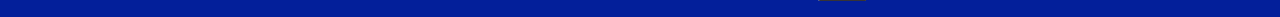
==== commit 5fc05f15: "burguer menu in all views" ====
--- a/about.html
+++ b/about.html
@@ -31,13 +31,13 @@
 
         <link rel="stylesheet" href="css/color-default.css"/><!-- template main color -->
         <link rel="stylesheet" href="css/retina.css"/><!-- retina ready styles -->
-        <link rel="stylesheet" href="css/responsive.css"/><!-- responsive styles -->
+       
 
         <link rel="stylesheet" href="css/animate.css"/><!-- used for animations -->
         <link rel='stylesheet' href='owl-carousel/owl.carousel.css'/><!-- Client carousel -->
         <link rel="stylesheet" href="masterslider/style/masterslider.css" /><!-- Master slider css -->
         <link rel="stylesheet" href="masterslider/skins/default/style.css" /><!-- Master slider default skin -->
-
+         <link rel="stylesheet" href="css/responsive.css"/><!-- responsive styles -->
 
 </head>
 
@@ -87,31 +87,36 @@
 											<li><a href=""></a></li>
 
 										</ul><!-- .nav.navbar-nav end -->
-									<!-- RESPONSIVE MENU -->
-									<div id="dl-menu" class="dl-menuwrapper">
-										<button class="dl-trigger">Abrir Menu</button>
-
-										<ul class="dl-menu">
-											<li><a href="index.html">Inicio</a></li>
-
-											<li>
-												<a href="#">Servicios</a>
-												<ul class="dl-submenu">
-													<li><a href="services.html">Artes</a></li>
-													<li><a href="projects2.html">Energy</a></li>
-													<li><a href="projects.html">EHSQ</a></li>
-													<li><a href="catalogo.html">Catálogo</a></li>
-												</ul><!-- .dl-submenu end -->
-
-												<li><a href="about.html">Nosotros</a></li>
-												<li><a href="media.html">Media</a></li>
-												<li><a href="contact.html">Contáctanos</a></li>
-											</li>
-
-										</ul><!-- .dl-menu end -->
-									</div><!-- #dl-menu end -->
+									
 
 								</div><!-- MAIN NAVIGATION END -->
+
+								 <!-- RESPONSIVE MENU -->
+                  
+			                    <!-- RESPONSIVE MENU -->
+                  
+                    <li class="dl-menu dropdown">
+                    	<button id="accion" data-toggle="dropdown" class="dropdown-toggle dl-trigger">Abrir Menu</button>
+                    <ul class="dropdown-menu">
+                      <li><a href="index.html">Inicio</a></li>
+
+                       <li class="dropdown-submenu">
+					    <a class="test" tabindex="-1" href="#">Servicios</a>
+					    <ul class="dropdown-menu">
+					      <li><a href="services.html">Artes</a></li>
+                          <li><a href="projects2.html">Energy</a></li>
+                          <li><a href="projects.html">EHSQ</a></li>
+                          <li><a href="catalogo.html">Catálogo</a></li>
+					    </ul>
+					  </li>
+
+						<li><a href="about.html">Nosotros</a></li>
+						<li><a href="media.html">Media</a></li>
+	                      <li><a href="contact.html">Contáctanos</a></li>
+                    </ul>  
+
+                    </li><!-- .dl-menu end -->
+
 							</nav><!-- .navbar.navbar-default end -->
 						</div><!-- .col-md-12 end -->
 					</div><!-- .row end -->
@@ -981,7 +986,6 @@
 	<!-- Bootstrap core JavaScript
     ================================================== -->
 	<!-- Placed at the end of the document so the pages load faster -->
-	<script src="js/bootstrap.js"></script>
 	<!--==============================navbar===============================-->
 	<script src="js/bootstrap.min.js"></script><!-- jQuery library -->
 <script src="js/jquery.srcipts.min.js"></script><!-- .bootstrap script -->
--- a/css/responsive.css
+++ b/css/responsive.css
@@ -18,11 +18,17 @@
 #accion{
     display: none;
 }
+.dl-menu{
+    display: none;
+}
 
 @media (max-width: 500px){
     #accion{
     display: inline-block;
-}
+    }
+    .dl-menu{
+    display: inline-block;
+    }
 }
 
 .dl-menuwrapper {
@@ -45,9 +51,10 @@
 }
 
 #accion {
-    background: #ccc;
+    margin-top: 60px;
+    background: #F5821FFF;
     border: none;
-    width: 100%;
+    width: 130%;
     height: 45px;
     overflow: hidden;
     position: relative;
